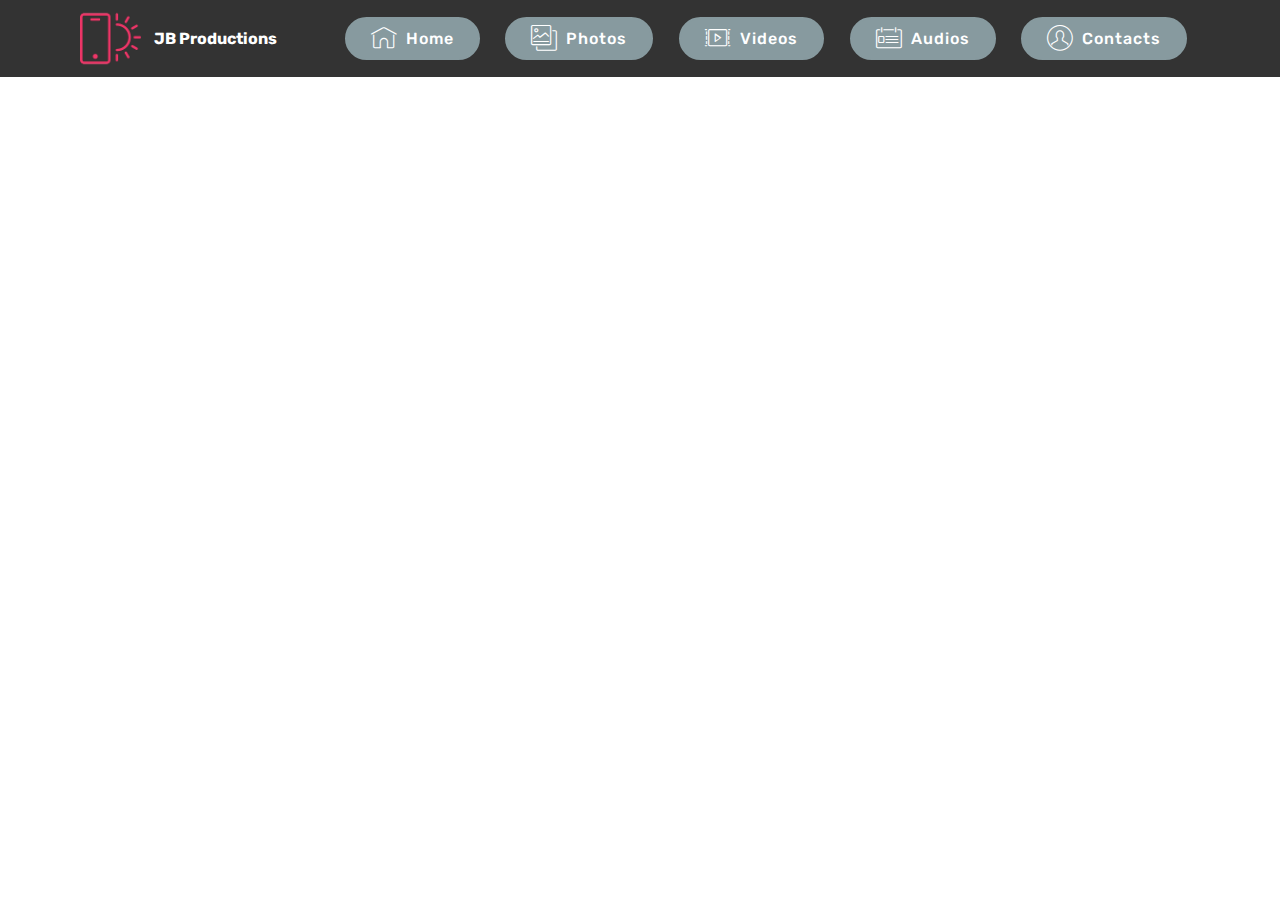
==== page1.html @ 9c133c56 "create github pages" ====
<!DOCTYPE html>
<html >
<head>
  <!-- Site made with Mobirise Website Builder v4.8.2, https://mobirise.com -->
  <meta charset="UTF-8">
  <meta http-equiv="X-UA-Compatible" content="IE=edge">
  <meta name="generator" content="Mobirise v4.8.2, mobirise.com">
  <meta name="viewport" content="width=device-width, initial-scale=1, minimum-scale=1">
  <link rel="shortcut icon" href="assets/images/logo-2-128x128.png" type="image/x-icon">
  <meta name="description" content="Website Creator Description">
  <title>Photos</title>
  <link rel="stylesheet" href="assets/web/assets/mobirise-icons/mobirise-icons.css">
  <link rel="stylesheet" href="assets/tether/tether.min.css">
  <link rel="stylesheet" href="assets/bootstrap/css/bootstrap.min.css">
  <link rel="stylesheet" href="assets/bootstrap/css/bootstrap-grid.min.css">
  <link rel="stylesheet" href="assets/bootstrap/css/bootstrap-reboot.min.css">
  <link rel="stylesheet" href="assets/dropdown/css/style.css">
  <link rel="stylesheet" href="assets/theme/css/style.css">
  <link rel="stylesheet" href="assets/mobirise/css/mbr-additional.css" type="text/css">
  
  
  
</head>
<body>
  <section class="menu cid-qTkzRZLJNu" once="menu" id="menu1-3">

    

    <nav class="navbar navbar-expand beta-menu navbar-dropdown align-items-center navbar-fixed-top navbar-toggleable-sm">
        <button class="navbar-toggler navbar-toggler-right" type="button" data-toggle="collapse" data-target="#navbarSupportedContent" aria-controls="navbarSupportedContent" aria-expanded="false" aria-label="Toggle navigation">
            <div class="hamburger">
                <span></span>
                <span></span>
                <span></span>
                <span></span>
            </div>
        </button>
        <div class="menu-logo">
            <div class="navbar-brand">
                <span class="navbar-logo">
                    <a href="https://mobirise.com">
                         <img src="assets/images/logo2.png" alt="Mobirise" style="height: 3.8rem;">
                    </a>
                </span>
                <span class="navbar-caption-wrap"><a class="navbar-caption text-white display-4" href="https://mobirise.com">
                        JB Productions</a></span>
            </div>
        </div>
        <div class="collapse navbar-collapse" id="navbarSupportedContent">
            
            <div class="navbar-buttons mbr-section-btn"><a class="btn btn-sm btn-warning display-4" href="https://mobirise.com"><span class="mbri-home mbr-iconfont mbr-iconfont-btn"></span>
                    Home</a> <a class="btn btn-sm btn-warning display-4" href="https://mobirise.com"><span class="mbri-photos mbr-iconfont mbr-iconfont-btn"></span>
                    Photos</a> <a class="btn btn-sm btn-warning display-4" href="https://mobirise.com"><span class="mbri-video-play mbr-iconfont mbr-iconfont-btn"></span>
                    Videos</a> <a class="btn btn-sm btn-warning display-4" href="https://mobirise.com"><span class="mbri-contact-form mbr-iconfont mbr-iconfont-btn"></span>
                    Audios</a>   <a class="btn btn-sm btn-warning display-4" href="https://mobirise.com"><span class="mbri-user mbr-iconfont mbr-iconfont-btn"></span>
                    Contacts</a></div>
        </div>
    </nav>
</section>


  <section class="engine"><a href="https://mobiri.se/q">responsive site templates</a></section><script src="assets/web/assets/jquery/jquery.min.js"></script>
  <script src="assets/popper/popper.min.js"></script>
  <script src="assets/tether/tether.min.js"></script>
  <script src="assets/bootstrap/js/bootstrap.min.js"></script>
  <script src="assets/smoothscroll/smooth-scroll.js"></script>
  <script src="assets/dropdown/js/script.min.js"></script>
  <script src="assets/touchswipe/jquery.touch-swipe.min.js"></script>
  <script src="assets/theme/js/script.js"></script>
  
  
</body>
</html>
---- assets/web/assets/mobirise-icons/mobirise-icons.css ----
@font-face {
  font-family: 'MobiriseIcons';
  src:  url('mobirise-icons.eot?spat4u');
  src:  url('mobirise-icons.eot?spat4u#iefix') format('embedded-opentype'),
    url('mobirise-icons.ttf?spat4u') format('truetype'),
    url('mobirise-icons.woff?spat4u') format('woff'),
    url('mobirise-icons.svg?spat4u#MobiriseIcons') format('svg');
  font-weight: normal;
  font-style: normal;
}

[class^="mbri-"], [class*=" mbri-"] {
  /* use !important to prevent issues with browser extensions that change fonts */
  font-family: MobiriseIcons !important;
  speak: none;
  font-style: normal;
  font-weight: normal;
  font-variant: normal;
  text-transform: none;
  line-height: 1;

  /* Better Font Rendering =========== */
  -webkit-font-smoothing: antialiased;
  -moz-osx-font-smoothing: grayscale;
}

.mbri-add-submenu:before {
  content: "\e900";
}
.mbri-alert:before {
  content: "\e901";
}
.mbri-align-center:before {
  content: "\e902";
}
.mbri-align-justify:before {
  content: "\e903";
}
.mbri-align-left:before {
  content: "\e904";
}
.mbri-align-right:before {
  content: "\e905";
}
.mbri-android:before {
  content: "\e906";
}
.mbri-apple:before {
  content: "\e907";
}
.mbri-arrow-down:before {
  content: "\e908";
}
.mbri-arrow-next:before {
  content: "\e909";
}
.mbri-arrow-prev:before {
  content: "\e90a";
}
.mbri-arrow-up:before {
  content: "\e90b";
}
.mbri-bold:before {
  content: "\e90c";
}
.mbri-bookmark:before {
  content: "\e90d";
}
.mbri-bootstrap:before {
  content: "\e90e";
}
.mbri-briefcase:before {
  content: "\e90f";
}
.mbri-browse:before {
  content: "\e910";
}
.mbri-bulleted-list:before {
  content: "\e911";
}
.mbri-calendar:before {
  content: "\e912";
}
.mbri-camera:before {
  content: "\e913";
}
.mbri-cart-add:before {
  content: "\e914";
}
.mbri-cart-full:before {
  content: "\e915";
}
.mbri-cash:before {
  content: "\e916";
}
.mbri-change-style:before {
  content: "\e917";
}
.mbri-chat:before {
  content: "\e918";
}
.mbri-clock:before {
  content: "\e919";
}
.mbri-close:before {
  content: "\e91a";
}
.mbri-cloud:before {
  content: "\e91b";
}
.mbri-code:before {
  content: "\e91c";
}
.mbri-contact-form:before {
  content: "\e91d";
}
.mbri-credit-card:before {
  content: "\e91e";
}
.mbri-cursor-click:before {
  content: "\e91f";
}
.mbri-cust-feedback:before {
  content: "\e920";
}
.mbri-database:before {
  content: "\e921";
}
.mbri-delivery:before {
  content: "\e922";
}
.mbri-desktop:before {
  content: "\e923";
}
.mbri-devices:before {
  content: "\e924";
}
.mbri-down:before {
  content: "\e925";
}
.mbri-download:before {
  content: "\e989";
}
.mbri-drag-n-drop:before {
  content: "\e927";
}
.mbri-drag-n-drop2:before {
  content: "\e928";
}
.mbri-edit:before {
  content: "\e929";
}
.mbri-edit2:before {
  content: "\e92a";
}
.mbri-error:before {
  content: "\e92b";
}
.mbri-extension:before {
  content: "\e92c";
}
.mbri-features:before {
  content: "\e92d";
}
.mbri-file:before {
  content: "\e92e";
}
.mbri-flag:before {
  content: "\e92f";
}
.mbri-folder:before {
  content: "\e930";
}
.mbri-gift:before {
  content: "\e931";
}
.mbri-github:before {
  content: "\e932";
}
.mbri-globe:before {
  content: "\e933";
}
.mbri-globe-2:before {
  content: "\e934";
}
.mbri-growing-chart:before {
  content: "\e935";
}
.mbri-hearth:before {
  content: "\e936";
}
.mbri-help:before {
  content: "\e937";
}
.mbri-home:before {
  content: "\e938";
}
.mbri-hot-cup:before {
  content: "\e939";
}
.mbri-idea:before {
  content: "\e93a";
}
.mbri-image-gallery:before {
  content: "\e93b";
}
.mbri-image-slider:before {
  content: "\e93c";
}
.mbri-info:before {
  content: "\e93d";
}
.mbri-italic:before {
  content: "\e93e";
}
.mbri-key:before {
  content: "\e93f";
}
.mbri-laptop:before {
  content: "\e940";
}
.mbri-layers:before {
  content: "\e941";
}
.mbri-left-right:before {
  content: "\e942";
}
.mbri-left:before {
  content: "\e943";
}
.mbri-letter:before {
  content: "\e944";
}
.mbri-like:before {
  content: "\e945";
}
.mbri-link:before {
  content: "\e946";
}
.mbri-lock:before {
  content: "\e947";
}
.mbri-login:before {
  content: "\e948";
}
.mbri-logout:before {
  content: "\e949";
}
.mbri-magic-stick:before {
  content: "\e94a";
}
.mbri-map-pin:before {
  content: "\e94b";
}
.mbri-menu:before {
  content: "\e94c";
}
.mbri-mobile:before {
  content: "\e94d";
}
.mbri-mobile2:before {
  content: "\e94e";
}
.mbri-mobirise:before {
  content: "\e94f";
}
.mbri-more-horizontal:before {
  content: "\e950";
}
.mbri-more-vertical:before {
  content: "\e951";
}
.mbri-music:before {
  content: "\e952";
}
.mbri-new-file:before {
  content: "\e953";
}
.mbri-numbered-list:before {
  content: "\e954";
}
.mbri-opened-folder:before {
  content: "\e955";
}
.mbri-pages:before {
  content: "\e956";
}
.mbri-paper-plane:before {
  content: "\e957";
}
.mbri-paperclip:before {
  content: "\e958";
}
.mbri-photo:before {
  content: "\e959";
}
.mbri-photos:before {
  content: "\e95a";
}
.mbri-pin:before {
  content: "\e95b";
}
.mbri-play:before {
  content: "\e95c";
}
.mbri-plus:before {
  content: "\e95d";
}
.mbri-preview:before {
  content: "\e95e";
}
.mbri-print:before {
  content: "\e95f";
}
.mbri-protect:before {
  content: "\e960";
}
.mbri-question:before {
  content: "\e961";
}
.mbri-quote-left:before {
  content: "\e962";
}
.mbri-quote-right:before {
  content: "\e963";
}
.mbri-refresh:before {
  content: "\e964";
}
.mbri-responsive:before {
  content: "\e965";
}
.mbri-right:before {
  content: "\e966";
}
.mbri-rocket:before {
  content: "\e967";
}
.mbri-sad-face:before {
  content: "\e968";
}
.mbri-sale:before {
  content: "\e969";
}
.mbri-save:before {
  content: "\e96a";
}
.mbri-search:before {
  content: "\e96b";
}
.mbri-setting:before {
  content: "\e96c";
}
.mbri-setting2:before {
  content: "\e96d";
}
.mbri-setting3:before {
  content: "\e96e";
}
.mbri-share:before {
  content: "\e96f";
}
.mbri-shopping-bag:before {
  content: "\e970";
}
.mbri-shopping-basket:before {
  content: "\e971";
}
.mbri-shopping-cart:before {
  content: "\e972";
}
.mbri-sites:before {
  content: "\e973";
}
.mbri-smile-face:before {
  content: "\e974";
}
.mbri-speed:before {
  content: "\e975";
}
.mbri-star:before {
  content: "\e976";
}
.mbri-success:before {
  content: "\e977";
}
.mbri-sun:before {
  content: "\e978";
}
.mbri-sun2:before {
  content: "\e979";
}
.mbri-tablet:before {
  content: "\e97a";
}
.mbri-tablet-vertical:before {
  content: "\e97b";
}
.mbri-target:before {
  content: "\e97c";
}
.mbri-timer:before {
  content: "\e97d";
}
.mbri-to-ftp:before {
  content: "\e97e";
}
.mbri-to-local-drive:before {
  content: "\e97f";
}
.mbri-touch-swipe:before {
  content: "\e980";
}
.mbri-touch:before {
  content: "\e981";
}
.mbri-trash:before {
  content: "\e982";
}
.mbri-underline:before {
  content: "\e983";
}
.mbri-unlink:before {
  content: "\e984";
}
.mbri-unlock:before {
  content: "\e985";
}
.mbri-up-down:before {
  content: "\e986";
}
.mbri-up:before {
  content: "\e987";
}
.mbri-update:before {
  content: "\e988";
}
.mbri-upload:before {
 content: "\e926"; 
}
.mbri-user:before {
  content: "\e98a";
}
.mbri-user2:before {
  content: "\e98b";
}
.mbri-users:before {
  content: "\e98c";
}
.mbri-video:before {
  content: "\e98d";
}
.mbri-video-play:before {
  content: "\e98e";
}
.mbri-watch:before {
  content: "\e98f";
}
.mbri-website-theme:before {
  content: "\e990";
}
.mbri-wifi:before {
  content: "\e991";
}
.mbri-windows:before {
  content: "\e992";
}
.mbri-zoom-out:before {
  content: "\e993";
}
.mbri-redo:before {
  content: "\e994";
}
.mbri-undo:before {
  content: "\e995";
}
---- assets/dropdown/css/style.css ----
.navbar-dropdown {
  left: 0;
  padding: 0;
  position: absolute;
  right: 0;
  top: 0;
  transition: all 0.45s ease;
  z-index: 1030;
  background: #282828; }
  .navbar-dropdown .navbar-logo {
    margin-right: 0.8rem;
    transition: margin 0.3s ease-in-out;
    vertical-align: middle; }
    .navbar-dropdown .navbar-logo img {
      height: 3.125rem;
      transition: all 0.3s ease-in-out; }
    .navbar-dropdown .navbar-logo.mbr-iconfont {
      font-size: 3.125rem;
      line-height: 3.125rem; }
  .navbar-dropdown .navbar-caption {
    font-weight: 700;
    white-space: normal;
    vertical-align: -4px;
    line-height: 3.125rem !important; }
    .navbar-dropdown .navbar-caption, .navbar-dropdown .navbar-caption:hover {
      color: inherit;
      text-decoration: none; }
  .navbar-dropdown .mbr-iconfont + .navbar-caption {
    vertical-align: -1px; }
  .navbar-dropdown.navbar-fixed-top {
    position: fixed; }
  .navbar-dropdown .navbar-brand span {
    vertical-align: -4px; }
  .navbar-dropdown.bg-color.transparent {
    background: none; }
  .navbar-dropdown.navbar-short .navbar-brand {
    padding: 0.625rem 0; }
    .navbar-dropdown.navbar-short .navbar-brand span {
      vertical-align: -1px; }
  .navbar-dropdown.navbar-short .navbar-caption {
    line-height: 2.375rem !important;
    vertical-align: -2px; }
  .navbar-dropdown.navbar-short .navbar-logo {
    margin-right: 0.5rem; }
    .navbar-dropdown.navbar-short .navbar-logo img {
      height: 2.375rem; }
    .navbar-dropdown.navbar-short .navbar-logo.mbr-iconfont {
      font-size: 2.375rem;
      line-height: 2.375rem; }
  .navbar-dropdown.navbar-short .mbr-table-cell {
    height: 3.625rem; }
  .navbar-dropdown .navbar-close {
    left: 0.6875rem;
    position: fixed;
    top: 0.75rem;
    z-index: 1000; }
  .navbar-dropdown .hamburger-icon {
    content: "";
    display: inline-block;
    vertical-align: middle;
    width: 16px;
    -webkit-box-shadow: 0 -6px 0 1px #282828,0 0 0 1px #282828,0 6px 0 1px #282828;
    -moz-box-shadow: 0 -6px 0 1px #282828,0 0 0 1px #282828,0 6px 0 1px #282828;
    box-shadow: 0 -6px 0 1px #282828,0 0 0 1px #282828,0 6px 0 1px #282828; }

.dropdown-menu .dropdown-toggle[data-toggle="dropdown-submenu"]::after {
  border-bottom: 0.35em solid transparent;
  border-left: 0.35em solid;
  border-right: 0;
  border-top: 0.35em solid transparent;
  margin-left: 0.3rem; }

.dropdown-menu .dropdown-item:focus {
  outline: 0; }

.nav-dropdown {
  font-size: 0.75rem;
  font-weight: 500;
  height: auto !important; }
  .nav-dropdown .nav-btn {
    padding-left: 1rem; }
  .nav-dropdown .link {
    margin: .667em 1.667em;
    font-weight: 500;
    padding: 0;
    transition: color .2s ease-in-out; }
    .nav-dropdown .link.dropdown-toggle {
      margin-right: 2.583em; }
      .nav-dropdown .link.dropdown-toggle::after {
        margin-left: .25rem;
        border-top: 0.35em solid;
        border-right: 0.35em solid transparent;
        border-left: 0.35em solid transparent;
        border-bottom: 0; }
      .nav-dropdown .link.dropdown-toggle[aria-expanded="true"] {
        margin: 0;
        padding: 0.667em 3.263em  0.667em 1.667em; }
  .nav-dropdown .link::after,
  .nav-dropdown .dropdown-item::after {
    color: inherit; }
  .nav-dropdown .btn {
    font-size: 0.75rem;
    font-weight: 700;
    letter-spacing: 0;
    margin-bottom: 0;
    padding-left: 1.25rem;
    padding-right: 1.25rem; }
  .nav-dropdown .dropdown-menu {
    border-radius: 0;
    border: 0;
    left: 0;
    margin: 0;
    padding-bottom: 1.25rem;
    padding-top: 1.25rem;
    position: relative; }
  .nav-dropdown .dropdown-submenu {
    margin-left: 0.125rem;
    top: 0; }
  .nav-dropdown .dropdown-item {
    font-weight: 500;
    line-height: 2;
    padding: 0.3846em 4.615em 0.3846em 1.5385em;
    position: relative;
    transition: color .2s ease-in-out, background-color .2s ease-in-out; }
    .nav-dropdown .dropdown-item::after {
      margin-top: -0.3077em;
      position: absolute;
      right: 1.1538em;
      top: 50%; }
    .nav-dropdown .dropdown-item:focus, .nav-dropdown .dropdown-item:hover {
      background: none; }

@media (max-width: 767px) {
  .nav-dropdown.navbar-toggleable-sm {
    bottom: 0;
    display: none;
    left: 0;
    overflow-x: hidden;
    position: fixed;
    top: 0;
    transform: translateX(-100%);
    -ms-transform: translateX(-100%);
    -webkit-transform: translateX(-100%);
    width: 18.75rem;
    z-index: 999; } }
.nav-dropdown.navbar-toggleable-xl {
  bottom: 0;
  display: none;
  left: 0;
  overflow-x: hidden;
  position: fixed;
  top: 0;
  transform: translateX(-100%);
  -ms-transform: translateX(-100%);
  -webkit-transform: translateX(-100%);
  width: 18.75rem;
  z-index: 999; }

.nav-dropdown-sm {
  display: block !important;
  overflow-x: hidden;
  overflow: auto;
  padding-top: 3.875rem; }
  .nav-dropdown-sm::after {
    content: "";
    display: block;
    height: 3rem;
    width: 100%; }
  .nav-dropdown-sm.collapse.in ~ .navbar-close {
    display: block !important; }
  .nav-dropdown-sm.collapsing, .nav-dropdown-sm.collapse.in {
    transform: translateX(0);
    -ms-transform: translateX(0);
    -webkit-transform: translateX(0);
    transition: all 0.25s ease-out;
    -webkit-transition: all 0.25s ease-out;
    background: #282828; }
  .nav-dropdown-sm.collapsing[aria-expanded="false"] {
    transform: translateX(-100%);
    -ms-transform: translateX(-100%);
    -webkit-transform: translateX(-100%); }
  .nav-dropdown-sm .nav-item {
    display: block;
    margin-left: 0 !important;
    padding-left: 0; }
  .nav-dropdown-sm .link,
  .nav-dropdown-sm .dropdown-item {
    border-top: 1px dotted rgba(255, 255, 255, 0.1);
    font-size: 0.8125rem;
    line-height: 1.6;
    margin: 0 !important;
    padding: 0.875rem 2.4rem 0.875rem 1.5625rem !important;
    position: relative;
    white-space: normal; }
    .nav-dropdown-sm .link:focus, .nav-dropdown-sm .link:hover,
    .nav-dropdown-sm .dropdown-item:focus,
    .nav-dropdown-sm .dropdown-item:hover {
      background: rgba(0, 0, 0, 0.2) !important;
      color: #c0a375; }
  .nav-dropdown-sm .nav-btn {
    position: relative;
    padding: 1.5625rem 1.5625rem 0 1.5625rem; }
    .nav-dropdown-sm .nav-btn::before {
      border-top: 1px dotted rgba(255, 255, 255, 0.1);
      content: "";
      left: 0;
      position: absolute;
      top: 0;
      width: 100%; }
    .nav-dropdown-sm .nav-btn + .nav-btn {
      padding-top: 0.625rem; }
      .nav-dropdown-sm .nav-btn + .nav-btn::before {
        display: none; }
  .nav-dropdown-sm .btn {
    padding: 0.625rem 0; }
  .nav-dropdown-sm .dropdown-toggle[data-toggle="dropdown-submenu"]::after {
    margin-left: .25rem;
    border-top: 0.35em solid;
    border-right: 0.35em solid transparent;
    border-left: 0.35em solid transparent;
    border-bottom: 0; }
  .nav-dropdown-sm .dropdown-toggle[data-toggle="dropdown-submenu"][aria-expanded="true"]::after {
    border-top: 0;
    border-right: 0.35em solid transparent;
    border-left: 0.35em solid transparent;
    border-bottom: 0.35em solid; }
  .nav-dropdown-sm .dropdown-menu {
    margin: 0;
    padding: 0;
    position: relative;
    top: 0;
    left: 0;
    width: 100%;
    border: 0;
    float: none;
    border-radius: 0;
    background: none; }
  .nav-dropdown-sm .dropdown-submenu {
    left: 100%;
    margin-left: 0.125rem;
    margin-top: -1.25rem;
    top: 0; }

.navbar-toggleable-sm .nav-dropdown .dropdown-menu {
  position: absolute; }

.navbar-toggleable-sm .nav-dropdown .dropdown-submenu {
  left: 100%;
  margin-left: 0.125rem;
  margin-top: -1.25rem;
  top: 0; }

.navbar-toggleable-sm.opened .nav-dropdown .dropdown-menu {
  position: relative; }

.navbar-toggleable-sm.opened .nav-dropdown .dropdown-submenu {
  left: 0;
  margin-left: 00rem;
  margin-top: 0rem;
  top: 0; }

.is-builder .nav-dropdown.collapsing {
  transition: none !important; }

/*# sourceMappingURL=style.css.map */
---- assets/theme/css/style.css ----
/*!
 * Mobirise v4 theme (https://mobirise.com/)
 * Copyright 2017 Mobirise
 */
section {
  background-color: #eeeeee; }

section,
.container,
.container-fluid {
  position: relative;
  word-wrap: break-word; }

a.mbr-iconfont:hover {
  text-decoration: none; }

.article .lead p, .article .lead ul, .article .lead ol, .article .lead pre, .article .lead blockquote {
  margin-bottom: 0; }

a {
  font-style: normal;
  font-weight: 400;
  cursor: pointer; }
  a, a:hover {
    text-decoration: none; }

figure {
  margin-bottom: 0; }

body {
  color: #232323; }

h1, h2, h3, h4, h5, h6,
.h1, .h2, .h3, .h4, .h5, .h6,
.display-1, .display-2, .display-3, .display-4 {
  line-height: 1;
  word-break: break-word;
  word-wrap: break-word; }

b, strong {
  font-weight: bold; }

blockquote {
  padding: 10px 0 10px 20px;
  position: relative;
  border-left: 2px solid;
  border-color: #ff3366; }

input:-webkit-autofill, input:-webkit-autofill:hover, input:-webkit-autofill:focus, input:-webkit-autofill:active {
  transition-delay: 9999s;
  transition-property: background-color, color; }

textarea[type="hidden"] {
  display: none; }

body {
  position: relative; }

section {
  background-position: 50% 50%;
  background-repeat: no-repeat;
  background-size: cover; }
  section .mbr-background-video,
  section .mbr-background-video-preview {
    position: absolute;
    bottom: 0;
    left: 0;
    right: 0;
    top: 0; }

.hidden {
  visibility: hidden; }

.mbr-z-index20 {
  z-index: 20; }

/*! Base colors */
.mbr-white {
  color: #ffffff; }

.mbr-black {
  color: #000000; }

.mbr-bg-white {
  background-color: #ffffff; }

.mbr-bg-black {
  background-color: #000000; }

/*! Text-aligns */
.align-left {
  text-align: left; }

.align-center {
  text-align: center; }

.align-right {
  text-align: right; }

@media (max-width: 767px) {
  .align-left, .align-center, .align-right, .mbr-section-btn, .mbr-section-title {
    text-align: center; } }
/*! Font-weight  */
.mbr-light {
  font-weight: 300; }

.mbr-regular {
  font-weight: 400; }

.mbr-semibold {
  font-weight: 500; }

.mbr-bold {
  font-weight: 700; }

/*! Media  */
.media-size-item {
  -webkit-flex: 1 1 auto;
  -moz-flex: 1 1 auto;
  -ms-flex: 1 1 auto;
  -o-flex: 1 1 auto;
  flex: 1 1 auto; }

.media-content {
  -webkit-flex-basis: 100%;
  flex-basis: 100%; }

.media-container-row {
  display: -ms-flexbox;
  display: -webkit-flex;
  display: flex;
  -webkit-flex-direction: row;
  -ms-flex-direction: row;
  flex-direction: row;
  -webkit-flex-wrap: wrap;
  -ms-flex-wrap: wrap;
  flex-wrap: wrap;
  -webkit-justify-content: center;
  -ms-flex-pack: center;
  justify-content: center;
  -webkit-align-content: center;
  -ms-flex-line-pack: center;
  align-content: center;
  -webkit-align-items: start;
  -ms-flex-align: start;
  align-items: start; }
  .media-container-row .media-size-item {
    width: 400px; }

.media-container-column {
  display: -ms-flexbox;
  display: -webkit-flex;
  display: flex;
  -webkit-flex-direction: column;
  -ms-flex-direction: column;
  flex-direction: column;
  -webkit-flex-wrap: wrap;
  -ms-flex-wrap: wrap;
  flex-wrap: wrap;
  -webkit-justify-content: center;
  -ms-flex-pack: center;
  justify-content: center;
  -webkit-align-content: center;
  -ms-flex-line-pack: center;
  align-content: center;
  -webkit-align-items: stretch;
  -ms-flex-align: stretch;
  align-items: stretch; }
  .media-container-column > * {
    width: 100%; }

@media (min-width: 992px) {
  .media-container-row {
    -webkit-flex-wrap: nowrap;
    -ms-flex-wrap: nowrap;
    flex-wrap: nowrap; } }
figure {
  overflow: hidden; }

figure[mbr-media-size] {
  transition: width 0.1s; }

.mbr-figure img, .mbr-figure iframe {
  display: block;
  width: 100%; }

.card {
  background-color: transparent;
  border: none; }

.card-img {
  text-align: center;
  flex-shrink: 0; }

.media {
  max-width: 100%;
  margin: 0 auto; }

.mbr-figure {
  -ms-flex-item-align: center;
  -ms-grid-row-align: center;
  -webkit-align-self: center;
  align-self: center; }

.media-container > div {
  max-width: 100%; }

.mbr-figure img, .card-img img {
  width: 100%; }

@media (max-width: 991px) {
  .media-size-item {
    width: auto !important; }

  .media {
    width: auto; }

  .mbr-figure {
    width: 100% !important; } }
/*! Buttons */
.mbr-section-btn {
  margin-left: -.25rem;
  margin-right: -.25rem;
  font-size: 0; }

nav .mbr-section-btn {
  margin-left: 0rem;
  margin-right: 0rem; }

/*! Btn icon margin */
.btn .mbr-iconfont, .btn.btn-sm .mbr-iconfont {
  cursor: pointer;
  margin-right: 0.5rem; }

.btn.btn-md .mbr-iconfont, .btn.btn-md .mbr-iconfont {
  margin-right: 0.8rem; }

.mbr-regular {
  font-weight: 400; }

.mbr-semibold {
  font-weight: 500; }

.mbr-bold {
  font-weight: 700; }

[type="submit"] {
  -webkit-appearance: none; }

/*! Full-screen */
.mbr-fullscreen .mbr-overlay {
  min-height: 100vh; }

.mbr-fullscreen {
  display: flex;
  display: -webkit-flex;
  display: -moz-flex;
  display: -ms-flex;
  display: -o-flex;
  align-items: center;
  -webkit-align-items: center;
  min-height: 100vh;
  padding-top: 3rem;
  padding-bottom: 3rem; }

/*! Map */
.map {
  height: 25rem;
  position: relative; }
  .map iframe {
    width: 100%;
    height: 100%; }

/* Form */
.form-asterisk {
  font-family: initial;
  position: absolute;
  top: -2px;
  font-weight: normal; }

/*! Scroll to top arrow */
.mbr-arrow-up {
  bottom: 25px;
  right: 90px;
  position: fixed;
  text-align: right;
  z-index: 5000;
  color: #ffffff;
  font-size: 32px;
  transform: rotate(180deg);
  -webkit-transform: rotate(180deg); }

.mbr-arrow-up a {
  background: rgba(0, 0, 0, 0.2);
  border-radius: 3px;
  color: #fff;
  display: inline-block;
  height: 60px;
  width: 60px;
  outline-style: none !important;
  position: relative;
  text-decoration: none;
  transition: all .3s ease-in-out;
  cursor: pointer;
  text-align: center; }
  .mbr-arrow-up a:hover {
    background-color: rgba(0, 0, 0, 0.4); }
  .mbr-arrow-up a i {
    line-height: 60px; }

.mbr-arrow-up-icon {
  display: block;
  color: #fff; }

.mbr-arrow-up-icon::before {
  content: "\203a";
  display: inline-block;
  font-family: serif;
  font-size: 32px;
  line-height: 1;
  font-style: normal;
  position: relative;
  top: 6px;
  left: -4px;
  -webkit-transform: rotate(-90deg);
  transform: rotate(-90deg); }

/*! Arrow Down */
.mbr-arrow {
  position: absolute;
  bottom: 45px;
  left: 50%;
  width: 60px;
  height: 60px;
  cursor: pointer;
  background-color: rgba(80, 80, 80, 0.5);
  border-radius: 50%;
  -webkit-transform: translateX(-50%);
  transform: translateX(-50%); }
  .mbr-arrow > a {
    display: inline-block;
    text-decoration: none;
    outline-style: none;
    -webkit-animation: arrowdown 1.7s ease-in-out infinite;
    animation: arrowdown 1.7s ease-in-out infinite; }
    .mbr-arrow > a > i {
      position: absolute;
      top: -2px;
      left: 15px;
      font-size: 2rem; }

@keyframes arrowdown {
  0% {
    transform: translateY(0px);
    -webkit-transform: translateY(0px); }
  50% {
    transform: translateY(-5px);
    -webkit-transform: translateY(-5px); }
  100% {
    transform: translateY(0px);
    -webkit-transform: translateY(0px); } }
@-webkit-keyframes arrowdown {
  0% {
    transform: translateY(0px);
    -webkit-transform: translateY(0px); }
  50% {
    transform: translateY(-5px);
    -webkit-transform: translateY(-5px); }
  100% {
    transform: translateY(0px);
    -webkit-transform: translateY(0px); } }
@media (max-width: 500px) {
  .mbr-arrow-up {
    left: 50%;
    right: auto;
    transform: translateX(-50%) rotate(180deg);
    -webkit-transform: translateX(-50%) rotate(180deg); } }
/*Gradients animation*/
@keyframes gradient-animation {
  from {
    background-position: 0% 100%;
    animation-timing-function: ease-in-out; }
  to {
    background-position: 100% 0%;
    animation-timing-function: ease-in-out; } }
@-webkit-keyframes gradient-animation {
  from {
    background-position: 0% 100%;
    animation-timing-function: ease-in-out; }
  to {
    background-position: 100% 0%;
    animation-timing-function: ease-in-out; } }
.bg-gradient {
  background-size: 200% 200%;
  animation: gradient-animation 5s infinite alternate;
  -webkit-animation: gradient-animation 5s infinite alternate; }

.menu .navbar-brand {
  display: -webkit-flex; }
  .menu .navbar-brand span {
    display: flex;
    display: -webkit-flex; }
  .menu .navbar-brand .navbar-caption-wrap {
    display: -webkit-flex; }
  .menu .navbar-brand .navbar-logo img {
    display: -webkit-flex; }
@media (min-width: 768px) and (max-width: 991px) {
  .menu .navbar-toggleable-sm .navbar-nav {
    display: -webkit-box;
    display: -webkit-flex;
    display: -ms-flexbox; } }
@media (min-width: 992px) {
  .menu .navbar-nav.nav-dropdown {
    display: -webkit-flex; }
  .menu .navbar-toggleable-sm .navbar-collapse {
    display: -webkit-flex !important; } }

/*# sourceMappingURL=style.css.map */
.engine {
	position: absolute;
	text-indent: -2400px;
	text-align: center;
	padding: 0;
	top: 0;
	left: -2400px;
}
---- assets/mobirise/css/mbr-additional.css ----
@import url(https://fonts.googleapis.com/css?family=Rubik:300,300i,400,400i,500,500i,700,700i,900,900i);





body {
  font-style: normal;
  line-height: 1.5;
}
.mbr-section-title {
  font-style: normal;
  line-height: 1.2;
}
.mbr-section-subtitle {
  line-height: 1.3;
}
.mbr-text {
  font-style: normal;
  line-height: 1.6;
}
.display-1 {
  font-family: 'Rubik', sans-serif;
  font-size: 4.25rem;
}
.display-1 > .mbr-iconfont {
  font-size: 6.8rem;
}
.display-2 {
  font-family: 'Rubik', sans-serif;
  font-size: 3rem;
}
.display-2 > .mbr-iconfont {
  font-size: 4.8rem;
}
.display-4 {
  font-family: 'Rubik', sans-serif;
  font-size: 1rem;
}
.display-4 > .mbr-iconfont {
  font-size: 1.6rem;
}
.display-5 {
  font-family: 'Rubik', sans-serif;
  font-size: 1.5rem;
}
.display-5 > .mbr-iconfont {
  font-size: 2.4rem;
}
.display-7 {
  font-family: 'Rubik', sans-serif;
  font-size: 1rem;
}
.display-7 > .mbr-iconfont {
  font-size: 1.6rem;
}
/* ---- Fluid typography for mobile devices ---- */
/* 1.4 - font scale ratio ( bootstrap == 1.42857 ) */
/* 100vw - current viewport width */
/* (48 - 20)  48 == 48rem == 768px, 20 == 20rem == 320px(minimal supported viewport) */
/* 0.65 - min scale variable, may vary */
@media (max-width: 768px) {
  .display-1 {
    font-size: 3.4rem;
    font-size: calc( 2.1374999999999997rem + (4.25 - 2.1374999999999997) * ((100vw - 20rem) / (48 - 20)));
    line-height: calc( 1.4 * (2.1374999999999997rem + (4.25 - 2.1374999999999997) * ((100vw - 20rem) / (48 - 20))));
  }
  .display-2 {
    font-size: 2.4rem;
    font-size: calc( 1.7rem + (3 - 1.7) * ((100vw - 20rem) / (48 - 20)));
    line-height: calc( 1.4 * (1.7rem + (3 - 1.7) * ((100vw - 20rem) / (48 - 20))));
  }
  .display-4 {
    font-size: 0.8rem;
    font-size: calc( 1rem + (1 - 1) * ((100vw - 20rem) / (48 - 20)));
    line-height: calc( 1.4 * (1rem + (1 - 1) * ((100vw - 20rem) / (48 - 20))));
  }
  .display-5 {
    font-size: 1.2rem;
    font-size: calc( 1.175rem + (1.5 - 1.175) * ((100vw - 20rem) / (48 - 20)));
    line-height: calc( 1.4 * (1.175rem + (1.5 - 1.175) * ((100vw - 20rem) / (48 - 20))));
  }
}
/* Buttons */
.btn {
  font-weight: 500;
  border-width: 2px;
  font-style: normal;
  letter-spacing: 1px;
  margin: .4rem .8rem;
  white-space: normal;
  -webkit-transition: all 0.3s ease-in-out;
  -moz-transition: all 0.3s ease-in-out;
  transition: all 0.3s ease-in-out;
  padding: 1rem 3rem;
  border-radius: 3px;
  display: inline-flex;
  align-items: center;
  justify-content: center;
  word-break: break-word;
}
.btn-sm {
  font-weight: 500;
  letter-spacing: 1px;
  -webkit-transition: all 0.3s ease-in-out;
  -moz-transition: all 0.3s ease-in-out;
  transition: all 0.3s ease-in-out;
  padding: 0.6rem 1.5rem;
  border-radius: 3px;
}
.btn-md {
  font-weight: 500;
  letter-spacing: 1px;
  margin: .4rem .8rem !important;
  -webkit-transition: all 0.3s ease-in-out;
  -moz-transition: all 0.3s ease-in-out;
  transition: all 0.3s ease-in-out;
  padding: 1rem 3rem;
  border-radius: 3px;
}
.btn-lg {
  font-weight: 500;
  letter-spacing: 1px;
  margin: .4rem .8rem !important;
  -webkit-transition: all 0.3s ease-in-out;
  -moz-transition: all 0.3s ease-in-out;
  transition: all 0.3s ease-in-out;
  padding: 1.2rem 3.2rem;
  border-radius: 3px;
}
.bg-primary {
  background-color: #149dcc !important;
}
.bg-success {
  background-color: #f7ed4a !important;
}
.bg-info {
  background-color: #82786e !important;
}
.bg-warning {
  background-color: #879a9f !important;
}
.bg-danger {
  background-color: #b1a374 !important;
}
.btn-primary,
.btn-primary:active {
  background-color: #149dcc !important;
  border-color: #149dcc !important;
  color: #ffffff !important;
}
.btn-primary:hover,
.btn-primary:focus,
.btn-primary.focus,
.btn-primary.active {
  color: #ffffff !important;
  background-color: #0d6786 !important;
  border-color: #0d6786 !important;
}
.btn-primary.disabled,
.btn-primary:disabled {
  color: #ffffff !important;
  background-color: #0d6786 !important;
  border-color: #0d6786 !important;
}
.btn-secondary,
.btn-secondary:active {
  background-color: #ff3366 !important;
  border-color: #ff3366 !important;
  color: #ffffff !important;
}
.btn-secondary:hover,
.btn-secondary:focus,
.btn-secondary.focus,
.btn-secondary.active {
  color: #ffffff !important;
  background-color: #e50039 !important;
  border-color: #e50039 !important;
}
.btn-secondary.disabled,
.btn-secondary:disabled {
  color: #ffffff !important;
  background-color: #e50039 !important;
  border-color: #e50039 !important;
}
.btn-info,
.btn-info:active {
  background-color: #82786e !important;
  border-color: #82786e !important;
  color: #ffffff !important;
}
.btn-info:hover,
.btn-info:focus,
.btn-info.focus,
.btn-info.active {
  color: #ffffff !important;
  background-color: #59524b !important;
  border-color: #59524b !important;
}
.btn-info.disabled,
.btn-info:disabled {
  color: #ffffff !important;
  background-color: #59524b !important;
  border-color: #59524b !important;
}
.btn-success,
.btn-success:active {
  background-color: #f7ed4a !important;
  border-color: #f7ed4a !important;
  color: #3f3c03 !important;
}
.btn-success:hover,
.btn-success:focus,
.btn-success.focus,
.btn-success.active {
  color: #3f3c03 !important;
  background-color: #eadd0a !important;
  border-color: #eadd0a !important;
}
.btn-success.disabled,
.btn-success:disabled {
  color: #3f3c03 !important;
  background-color: #eadd0a !important;
  border-color: #eadd0a !important;
}
.btn-warning,
.btn-warning:active {
  background-color: #879a9f !important;
  border-color: #879a9f !important;
  color: #ffffff !important;
}
.btn-warning:hover,
.btn-warning:focus,
.btn-warning.focus,
.btn-warning.active {
  color: #ffffff !important;
  background-color: #617479 !important;
  border-color: #617479 !important;
}
.btn-warning.disabled,
.btn-warning:disabled {
  color: #ffffff !important;
  background-color: #617479 !important;
  border-color: #617479 !important;
}
.btn-danger,
.btn-danger:active {
  background-color: #b1a374 !important;
  border-color: #b1a374 !important;
  color: #ffffff !important;
}
.btn-danger:hover,
.btn-danger:focus,
.btn-danger.focus,
.btn-danger.active {
  color: #ffffff !important;
  background-color: #8b7d4e !important;
  border-color: #8b7d4e !important;
}
.btn-danger.disabled,
.btn-danger:disabled {
  color: #ffffff !important;
  background-color: #8b7d4e !important;
  border-color: #8b7d4e !important;
}
.btn-white {
  color: #333333 !important;
}
.btn-white,
.btn-white:active {
  background-color: #ffffff !important;
  border-color: #ffffff !important;
  color: #808080 !important;
}
.btn-white:hover,
.btn-white:focus,
.btn-white.focus,
.btn-white.active {
  color: #808080 !important;
  background-color: #d9d9d9 !important;
  border-color: #d9d9d9 !important;
}
.btn-white.disabled,
.btn-white:disabled {
  color: #808080 !important;
  background-color: #d9d9d9 !important;
  border-color: #d9d9d9 !important;
}
.btn-black,
.btn-black:active {
  background-color: #333333 !important;
  border-color: #333333 !important;
  color: #ffffff !important;
}
.btn-black:hover,
.btn-black:focus,
.btn-black.focus,
.btn-black.active {
  color: #ffffff !important;
  background-color: #0d0d0d !important;
  border-color: #0d0d0d !important;
}
.btn-black.disabled,
.btn-black:disabled {
  color: #ffffff !important;
  background-color: #0d0d0d !important;
  border-color: #0d0d0d !important;
}
.btn-primary-outline,
.btn-primary-outline:active {
  background: none;
  border-color: #0b566f;
  color: #0b566f;
}
.btn-primary-outline:hover,
.btn-primary-outline:focus,
.btn-primary-outline.focus,
.btn-primary-outline.active {
  color: #ffffff;
  background-color: #149dcc;
  border-color: #149dcc;
}
.btn-primary-outline.disabled,
.btn-primary-outline:disabled {
  color: #ffffff !important;
  background-color: #149dcc !important;
  border-color: #149dcc !important;
}
.btn-secondary-outline,
.btn-secondary-outline:active {
  background: none;
  border-color: #cc0033;
  color: #cc0033;
}
.btn-secondary-outline:hover,
.btn-secondary-outline:focus,
.btn-secondary-outline.focus,
.btn-secondary-outline.active {
  color: #ffffff;
  background-color: #ff3366;
  border-color: #ff3366;
}
.btn-secondary-outline.disabled,
.btn-secondary-outline:disabled {
  color: #ffffff !important;
  background-color: #ff3366 !important;
  border-color: #ff3366 !important;
}
.btn-info-outline,
.btn-info-outline:active {
  background: none;
  border-color: #4b453f;
  color: #4b453f;
}
.btn-info-outline:hover,
.btn-info-outline:focus,
.btn-info-outline.focus,
.btn-info-outline.active {
  color: #ffffff;
  background-color: #82786e;
  border-color: #82786e;
}
.btn-info-outline.disabled,
.btn-info-outline:disabled {
  color: #ffffff !important;
  background-color: #82786e !important;
  border-color: #82786e !important;
}
.btn-success-outline,
.btn-success-outline:active {
  background: none;
  border-color: #d2c609;
  color: #d2c609;
}
.btn-success-outline:hover,
.btn-success-outline:focus,
.btn-success-outline.focus,
.btn-success-outline.active {
  color: #3f3c03;
  background-color: #f7ed4a;
  border-color: #f7ed4a;
}
.btn-success-outline.disabled,
.btn-success-outline:disabled {
  color: #3f3c03 !important;
  background-color: #f7ed4a !important;
  border-color: #f7ed4a !important;
}
.btn-warning-outline,
.btn-warning-outline:active {
  background: none;
  border-color: #55666b;
  color: #55666b;
}
.btn-warning-outline:hover,
.btn-warning-outline:focus,
.btn-warning-outline.focus,
.btn-warning-outline.active {
  color: #ffffff;
  background-color: #879a9f;
  border-color: #879a9f;
}
.btn-warning-outline.disabled,
.btn-warning-outline:disabled {
  color: #ffffff !important;
  background-color: #879a9f !important;
  border-color: #879a9f !important;
}
.btn-danger-outline,
.btn-danger-outline:active {
  background: none;
  border-color: #7a6e45;
  color: #7a6e45;
}
.btn-danger-outline:hover,
.btn-danger-outline:focus,
.btn-danger-outline.focus,
.btn-danger-outline.active {
  color: #ffffff;
  background-color: #b1a374;
  border-color: #b1a374;
}
.btn-danger-outline.disabled,
.btn-danger-outline:disabled {
  color: #ffffff !important;
  background-color: #b1a374 !important;
  border-color: #b1a374 !important;
}
.btn-black-outline,
.btn-black-outline:active {
  background: none;
  border-color: #000000;
  color: #000000;
}
.btn-black-outline:hover,
.btn-black-outline:focus,
.btn-black-outline.focus,
.btn-black-outline.active {
  color: #ffffff;
  background-color: #333333;
  border-color: #333333;
}
.btn-black-outline.disabled,
.btn-black-outline:disabled {
  color: #ffffff !important;
  background-color: #333333 !important;
  border-color: #333333 !important;
}
.btn-white-outline,
.btn-white-outline:active,
.btn-white-outline.active {
  background: none;
  border-color: #ffffff;
  color: #ffffff;
}
.btn-white-outline:hover,
.btn-white-outline:focus,
.btn-white-outline.focus {
  color: #333333;
  background-color: #ffffff;
  border-color: #ffffff;
}
.text-primary {
  color: #149dcc !important;
}
.text-secondary {
  color: #ff3366 !important;
}
.text-success {
  color: #f7ed4a !important;
}
.text-info {
  color: #82786e !important;
}
.text-warning {
  color: #879a9f !important;
}
.text-danger {
  color: #b1a374 !important;
}
.text-white {
  color: #ffffff !important;
}
.text-black {
  color: #000000 !important;
}
a.text-primary:hover,
a.text-primary:focus {
  color: #0b566f !important;
}
a.text-secondary:hover,
a.text-secondary:focus {
  color: #cc0033 !important;
}
a.text-success:hover,
a.text-success:focus {
  color: #d2c609 !important;
}
a.text-info:hover,
a.text-info:focus {
  color: #4b453f !important;
}
a.text-warning:hover,
a.text-warning:focus {
  color: #55666b !important;
}
a.text-danger:hover,
a.text-danger:focus {
  color: #7a6e45 !important;
}
a.text-white:hover,
a.text-white:focus {
  color: #b3b3b3 !important;
}
a.text-black:hover,
a.text-black:focus {
  color: #4d4d4d !important;
}
.alert-success {
  background-color: #70c770;
}
.alert-info {
  background-color: #82786e;
}
.alert-warning {
  background-color: #879a9f;
}
.alert-danger {
  background-color: #b1a374;
}
.mbr-section-btn a.btn:not(.btn-form) {
  border-radius: 100px;
}
.mbr-section-btn a.btn:not(.btn-form):hover,
.mbr-section-btn a.btn:not(.btn-form):focus {
  box-shadow: none !important;
}
.mbr-section-btn a.btn:not(.btn-form):hover,
.mbr-section-btn a.btn:not(.btn-form):focus {
  box-shadow: 0 10px 40px 0 rgba(0, 0, 0, 0.2) !important;
  -webkit-box-shadow: 0 10px 40px 0 rgba(0, 0, 0, 0.2) !important;
}
.mbr-gallery-filter li a {
  border-radius: 100px !important;
}
.mbr-gallery-filter li.active .btn {
  background-color: #149dcc;
  border-color: #149dcc;
  color: #ffffff;
}
.mbr-gallery-filter li.active .btn:focus {
  box-shadow: none;
}
.nav-tabs .nav-link {
  border-radius: 100px !important;
}
.btn-form {
  border-radius: 0;
}
.btn-form:hover {
  cursor: pointer;
}
a,
a:hover {
  color: #149dcc;
}
.mbr-plan-header.bg-primary .mbr-plan-subtitle,
.mbr-plan-header.bg-primary .mbr-plan-price-desc {
  color: #b4e6f8;
}
.mbr-plan-header.bg-success .mbr-plan-subtitle,
.mbr-plan-header.bg-success .mbr-plan-price-desc {
  color: #ffffff;
}
.mbr-plan-header.bg-info .mbr-plan-subtitle,
.mbr-plan-header.bg-info .mbr-plan-price-desc {
  color: #beb8b2;
}
.mbr-plan-header.bg-warning .mbr-plan-subtitle,
.mbr-plan-header.bg-warning .mbr-plan-price-desc {
  color: #ced6d8;
}
.mbr-plan-header.bg-danger .mbr-plan-subtitle,
.mbr-plan-header.bg-danger .mbr-plan-price-desc {
  color: #dfd9c6;
}
/* Scroll to top button*/
.scrollToTop_wraper {
  display: none;
}
#scrollToTop a i:before {
  content: '';
  position: absolute;
  height: 40%;
  top: 25%;
  background: #fff;
  width: 2px;
  left: calc(50% - 1px);
}
#scrollToTop a i:after {
  content: '';
  position: absolute;
  display: block;
  border-top: 2px solid #fff;
  border-right: 2px solid #fff;
  width: 40%;
  height: 40%;
  left: 30%;
  bottom: 30%;
  transform: rotate(135deg);
}
/* Others*/
.note-check a[data-value=Rubik] {
  font-style: normal;
}
.mbr-arrow a {
  color: #ffffff;
}
@media (max-width: 767px) {
  .mbr-arrow {
    display: none;
  }
}
.form-control-label {
  position: relative;
  cursor: pointer;
  margin-bottom: .357em;
  padding: 0;
}
.alert {
  color: #ffffff;
  border-radius: 0;
  border: 0;
  font-size: .875rem;
  line-height: 1.5;
  margin-bottom: 1.875rem;
  padding: 1.25rem;
  position: relative;
}
.alert.alert-form::after {
  background-color: inherit;
  bottom: -7px;
  content: "";
  display: block;
  height: 14px;
  left: 50%;
  margin-left: -7px;
  position: absolute;
  transform: rotate(45deg);
  width: 14px;
}
.form-control {
  background-color: #f5f5f5;
  box-shadow: none;
  color: #565656;
  font-family: 'Rubik', sans-serif;
  font-size: 1rem;
  line-height: 1.43;
  min-height: 3.5em;
  padding: 1.07em .5em;
}
.form-control > .mbr-iconfont {
  font-size: 1.6rem;
}
.form-control,
.form-control:focus {
  border: 1px solid #e8e8e8;
}
.form-active .form-control:invalid {
  border-color: red;
}
.mbr-overlay {
  background-color: #000;
  bottom: 0;
  left: 0;
  opacity: .5;
  position: absolute;
  right: 0;
  top: 0;
  z-index: 0;
}
blockquote {
  font-style: italic;
  padding: 10px 0 10px 20px;
  font-size: 1.09rem;
  position: relative;
  border-color: #149dcc;
  border-width: 3px;
}
ul,
ol,
pre,
blockquote {
  margin-bottom: 2.3125rem;
}
pre {
  background: #f4f4f4;
  padding: 10px 24px;
  white-space: pre-wrap;
}
.inactive {
  -webkit-user-select: none;
  -moz-user-select: none;
  -ms-user-select: none;
  user-select: none;
  pointer-events: none;
  -webkit-user-drag: none;
  user-drag: none;
}
.mbr-section__comments .row {
  justify-content: center;
}
/* Forms */
.mbr-form .btn {
  margin: .4rem 0;
}
.mbr-form .input-group-btn a.btn {
  border-radius: 100px !important;
}
.mbr-form .input-group-btn a.btn:hover {
  box-shadow: 0 10px 40px 0 rgba(0, 0, 0, 0.2);
}
.mbr-form .input-group-btn button[type="submit"] {
  border-radius: 100px !important;
  padding: 1rem 3rem;
}
.mbr-form .input-group-btn button[type="submit"]:hover {
  box-shadow: 0 10px 40px 0 rgba(0, 0, 0, 0.2);
}
.form2 .form-control {
  border-top-left-radius: 100px;
  border-bottom-left-radius: 100px;
}
.form2 .input-group-btn a.btn {
  border-top-left-radius: 0 !important;
  border-bottom-left-radius: 0 !important;
}
.form2 .input-group-btn button[type="submit"] {
  border-top-left-radius: 0 !important;
  border-bottom-left-radius: 0 !important;
}
.form3 input[type="email"] {
  border-radius: 100px !important;
}
@media (max-width: 349px) {
  .form2 input[type="email"] {
    border-radius: 100px !important;
  }
  .form2 .input-group-btn a.btn {
    border-radius: 100px !important;
  }
  .form2 .input-group-btn button[type="submit"] {
    border-radius: 100px !important;
  }
}
@media (max-width: 767px) {
  .btn {
    font-size: .75rem !important;
  }
  .btn .mbr-iconfont {
    font-size: 1rem !important;
  }
}
/* Social block */
.btn-social {
  font-size: 20px;
  border-radius: 50%;
  padding: 0;
  width: 44px;
  height: 44px;
  line-height: 44px;
  text-align: center;
  position: relative;
  border: 2px solid #c0a375;
  border-color: #149dcc;
  color: #232323;
  cursor: pointer;
}
.btn-social i {
  top: 0;
  line-height: 44px;
  width: 44px;
}
.btn-social:hover {
  color: #fff;
  background: #149dcc;
}
.btn-social + .btn {
  margin-left: .1rem;
}
/* Footer */
.mbr-footer-content li::before,
.mbr-footer .mbr-contacts li::before {
  background: #149dcc;
}
.mbr-footer-content li a:hover,
.mbr-footer .mbr-contacts li a:hover {
  color: #149dcc;
}
.footer3 input[type="email"],
.footer4 input[type="email"] {
  border-radius: 100px !important;
}
.footer3 .input-group-btn a.btn,
.footer4 .input-group-btn a.btn {
  border-radius: 100px !important;
}
.footer3 .input-group-btn button[type="submit"],
.footer4 .input-group-btn button[type="submit"] {
  border-radius: 100px !important;
}
/* Headers*/
.header13 .form-inline input[type="email"],
.header14 .form-inline input[type="email"] {
  border-radius: 100px;
}
.header13 .form-inline input[type="text"],
.header14 .form-inline input[type="text"] {
  border-radius: 100px;
}
.header13 .form-inline input[type="tel"],
.header14 .form-inline input[type="tel"] {
  border-radius: 100px;
}
.header13 .form-inline a.btn,
.header14 .form-inline a.btn {
  border-radius: 100px;
}
.header13 .form-inline button,
.header14 .form-inline button {
  border-radius: 100px !important;
}
.offset-1 {
  margin-left: 8.33333%;
}
.offset-2 {
  margin-left: 16.66667%;
}
.offset-3 {
  margin-left: 25%;
}
.offset-4 {
  margin-left: 33.33333%;
}
.offset-5 {
  margin-left: 41.66667%;
}
.offset-6 {
  margin-left: 50%;
}
.offset-7 {
  margin-left: 58.33333%;
}
.offset-8 {
  margin-left: 66.66667%;
}
.offset-9 {
  margin-left: 75%;
}
.offset-10 {
  margin-left: 83.33333%;
}
.offset-11 {
  margin-left: 91.66667%;
}
@media (min-width: 576px) {
  .offset-sm-0 {
    margin-left: 0%;
  }
  .offset-sm-1 {
    margin-left: 8.33333%;
  }
  .offset-sm-2 {
    margin-left: 16.66667%;
  }
  .offset-sm-3 {
    margin-left: 25%;
  }
  .offset-sm-4 {
    margin-left: 33.33333%;
  }
  .offset-sm-5 {
    margin-left: 41.66667%;
  }
  .offset-sm-6 {
    margin-left: 50%;
  }
  .offset-sm-7 {
    margin-left: 58.33333%;
  }
  .offset-sm-8 {
    margin-left: 66.66667%;
  }
  .offset-sm-9 {
    margin-left: 75%;
  }
  .offset-sm-10 {
    margin-left: 83.33333%;
  }
  .offset-sm-11 {
    margin-left: 91.66667%;
  }
}
@media (min-width: 768px) {
  .offset-md-0 {
    margin-left: 0%;
  }
  .offset-md-1 {
    margin-left: 8.33333%;
  }
  .offset-md-2 {
    margin-left: 16.66667%;
  }
  .offset-md-3 {
    margin-left: 25%;
  }
  .offset-md-4 {
    margin-left: 33.33333%;
  }
  .offset-md-5 {
    margin-left: 41.66667%;
  }
  .offset-md-6 {
    margin-left: 50%;
  }
  .offset-md-7 {
    margin-left: 58.33333%;
  }
  .offset-md-8 {
    margin-left: 66.66667%;
  }
  .offset-md-9 {
    margin-left: 75%;
  }
  .offset-md-10 {
    margin-left: 83.33333%;
  }
  .offset-md-11 {
    margin-left: 91.66667%;
  }
}
@media (min-width: 992px) {
  .offset-lg-0 {
    margin-left: 0%;
  }
  .offset-lg-1 {
    margin-left: 8.33333%;
  }
  .offset-lg-2 {
    margin-left: 16.66667%;
  }
  .offset-lg-3 {
    margin-left: 25%;
  }
  .offset-lg-4 {
    margin-left: 33.33333%;
  }
  .offset-lg-5 {
    margin-left: 41.66667%;
  }
  .offset-lg-6 {
    margin-left: 50%;
  }
  .offset-lg-7 {
    margin-left: 58.33333%;
  }
  .offset-lg-8 {
    margin-left: 66.66667%;
  }
  .offset-lg-9 {
    margin-left: 75%;
  }
  .offset-lg-10 {
    margin-left: 83.33333%;
  }
  .offset-lg-11 {
    margin-left: 91.66667%;
  }
}
@media (min-width: 1200px) {
  .offset-xl-0 {
    margin-left: 0%;
  }
  .offset-xl-1 {
    margin-left: 8.33333%;
  }
  .offset-xl-2 {
    margin-left: 16.66667%;
  }
  .offset-xl-3 {
    margin-left: 25%;
  }
  .offset-xl-4 {
    margin-left: 33.33333%;
  }
  .offset-xl-5 {
    margin-left: 41.66667%;
  }
  .offset-xl-6 {
    margin-left: 50%;
  }
  .offset-xl-7 {
    margin-left: 58.33333%;
  }
  .offset-xl-8 {
    margin-left: 66.66667%;
  }
  .offset-xl-9 {
    margin-left: 75%;
  }
  .offset-xl-10 {
    margin-left: 83.33333%;
  }
  .offset-xl-11 {
    margin-left: 91.66667%;
  }
}
.navbar-toggler {
  -webkit-align-self: flex-start;
  -ms-flex-item-align: start;
  align-self: flex-start;
  padding: 0.25rem 0.75rem;
  font-size: 1.25rem;
  line-height: 1;
  background: transparent;
  border: 1px solid transparent;
  -webkit-border-radius: 0.25rem;
  border-radius: 0.25rem;
}
.navbar-toggler:focus,
.navbar-toggler:hover {
  text-decoration: none;
}
.navbar-toggler-icon {
  display: inline-block;
  width: 1.5em;
  height: 1.5em;
  vertical-align: middle;
  content: "";
  background: no-repeat center center;
  -webkit-background-size: 100% 100%;
  -o-background-size: 100% 100%;
  background-size: 100% 100%;
}
.navbar-toggler-left {
  position: absolute;
  left: 1rem;
}
.navbar-toggler-right {
  position: absolute;
  right: 1rem;
}
@media (max-width: 575px) {
  .navbar-toggleable .navbar-nav .dropdown-menu {
    position: static;
    float: none;
  }
  .navbar-toggleable > .container {
    padding-right: 0;
    padding-left: 0;
  }
}
@media (min-width: 576px) {
  .navbar-toggleable {
    -webkit-box-orient: horizontal;
    -webkit-box-direction: normal;
    -webkit-flex-direction: row;
    -ms-flex-direction: row;
    flex-direction: row;
    -webkit-flex-wrap: nowrap;
    -ms-flex-wrap: nowrap;
    flex-wrap: nowrap;
    -webkit-box-align: center;
    -webkit-align-items: center;
    -ms-flex-align: center;
    align-items: center;
  }
  .navbar-toggleable .navbar-nav {
    -webkit-box-orient: horizontal;
    -webkit-box-direction: normal;
    -webkit-flex-direction: row;
    -ms-flex-direction: row;
    flex-direction: row;
  }
  .navbar-toggleable .navbar-nav .nav-link {
    padding-right: .5rem;
    padding-left: .5rem;
  }
  .navbar-toggleable > .container {
    display: -webkit-box;
    display: -webkit-flex;
    display: -ms-flexbox;
    display: flex;
    -webkit-flex-wrap: nowrap;
    -ms-flex-wrap: nowrap;
    flex-wrap: nowrap;
    -webkit-box-align: center;
    -webkit-align-items: center;
    -ms-flex-align: center;
    align-items: center;
  }
  .navbar-toggleable .navbar-collapse {
    display: -webkit-box !important;
    display: -webkit-flex !important;
    display: -ms-flexbox !important;
    display: flex !important;
    width: 100%;
  }
  .navbar-toggleable .navbar-toggler {
    display: none;
  }
}
@media (max-width: 767px) {
  .navbar-toggleable-sm .navbar-nav .dropdown-menu {
    position: static;
    float: none;
  }
  .navbar-toggleable-sm > .container {
    padding-right: 0;
    padding-left: 0;
  }
}
@media (min-width: 768px) {
  .navbar-toggleable-sm {
    -webkit-box-orient: horizontal;
    -webkit-box-direction: normal;
    -webkit-flex-direction: row;
    -ms-flex-direction: row;
    flex-direction: row;
    -webkit-flex-wrap: nowrap;
    -ms-flex-wrap: nowrap;
    flex-wrap: nowrap;
    -webkit-box-align: center;
    -webkit-align-items: center;
    -ms-flex-align: center;
    align-items: center;
  }
  .navbar-toggleable-sm .navbar-nav {
    -webkit-box-orient: horizontal;
    -webkit-box-direction: normal;
    -webkit-flex-direction: row;
    -ms-flex-direction: row;
    flex-direction: row;
  }
  .navbar-toggleable-sm .navbar-nav .nav-link {
    padding-right: .5rem;
    padding-left: .5rem;
  }
  .navbar-toggleable-sm > .container {
    display: -webkit-box;
    display: -webkit-flex;
    display: -ms-flexbox;
    display: flex;
    -webkit-flex-wrap: nowrap;
    -ms-flex-wrap: nowrap;
    flex-wrap: nowrap;
    -webkit-box-align: center;
    -webkit-align-items: center;
    -ms-flex-align: center;
    align-items: center;
  }
  .navbar-toggleable-sm .navbar-collapse {
    display: -webkit-box !important;
    display: -webkit-flex !important;
    display: -ms-flexbox !important;
    display: flex !important;
    width: 100%;
  }
  .navbar-toggleable-sm .navbar-toggler {
    display: none;
  }
}
@media (max-width: 991px) {
  .navbar-toggleable-md .navbar-nav .dropdown-menu {
    position: static;
    float: none;
  }
  .navbar-toggleable-md > .container {
    padding-right: 0;
    padding-left: 0;
  }
}
@media (min-width: 992px) {
  .navbar-toggleable-md {
    -webkit-box-orient: horizontal;
    -webkit-box-direction: normal;
    -webkit-flex-direction: row;
    -ms-flex-direction: row;
    flex-direction: row;
    -webkit-flex-wrap: nowrap;
    -ms-flex-wrap: nowrap;
    flex-wrap: nowrap;
    -webkit-box-align: center;
    -webkit-align-items: center;
    -ms-flex-align: center;
    align-items: center;
  }
  .navbar-toggleable-md .navbar-nav {
    -webkit-box-orient: horizontal;
    -webkit-box-direction: normal;
    -webkit-flex-direction: row;
    -ms-flex-direction: row;
    flex-direction: row;
  }
  .navbar-toggleable-md .navbar-nav .nav-link {
    padding-right: .5rem;
    padding-left: .5rem;
  }
  .navbar-toggleable-md > .container {
    display: -webkit-box;
    display: -webkit-flex;
    display: -ms-flexbox;
    display: flex;
    -webkit-flex-wrap: nowrap;
    -ms-flex-wrap: nowrap;
    flex-wrap: nowrap;
    -webkit-box-align: center;
    -webkit-align-items: center;
    -ms-flex-align: center;
    align-items: center;
  }
  .navbar-toggleable-md .navbar-collapse {
    display: -webkit-box !important;
    display: -webkit-flex !important;
    display: -ms-flexbox !important;
    display: flex !important;
    width: 100%;
  }
  .navbar-toggleable-md .navbar-toggler {
    display: none;
  }
}
@media (max-width: 1199px) {
  .navbar-toggleable-lg .navbar-nav .dropdown-menu {
    position: static;
    float: none;
  }
  .navbar-toggleable-lg > .container {
    padding-right: 0;
    padding-left: 0;
  }
}
@media (min-width: 1200px) {
  .navbar-toggleable-lg {
    -webkit-box-orient: horizontal;
    -webkit-box-direction: normal;
    -webkit-flex-direction: row;
    -ms-flex-direction: row;
    flex-direction: row;
    -webkit-flex-wrap: nowrap;
    -ms-flex-wrap: nowrap;
    flex-wrap: nowrap;
    -webkit-box-align: center;
    -webkit-align-items: center;
    -ms-flex-align: center;
    align-items: center;
  }
  .navbar-toggleable-lg .navbar-nav {
    -webkit-box-orient: horizontal;
    -webkit-box-direction: normal;
    -webkit-flex-direction: row;
    -ms-flex-direction: row;
    flex-direction: row;
  }
  .navbar-toggleable-lg .navbar-nav .nav-link {
    padding-right: .5rem;
    padding-left: .5rem;
  }
  .navbar-toggleable-lg > .container {
    display: -webkit-box;
    display: -webkit-flex;
    display: -ms-flexbox;
    display: flex;
    -webkit-flex-wrap: nowrap;
    -ms-flex-wrap: nowrap;
    flex-wrap: nowrap;
    -webkit-box-align: center;
    -webkit-align-items: center;
    -ms-flex-align: center;
    align-items: center;
  }
  .navbar-toggleable-lg .navbar-collapse {
    display: -webkit-box !important;
    display: -webkit-flex !important;
    display: -ms-flexbox !important;
    display: flex !important;
    width: 100%;
  }
  .navbar-toggleable-lg .navbar-toggler {
    display: none;
  }
}
.navbar-toggleable-xl {
  -webkit-box-orient: horizontal;
  -webkit-box-direction: normal;
  -webkit-flex-direction: row;
  -ms-flex-direction: row;
  flex-direction: row;
  -webkit-flex-wrap: nowrap;
  -ms-flex-wrap: nowrap;
  flex-wrap: nowrap;
  -webkit-box-align: center;
  -webkit-align-items: center;
  -ms-flex-align: center;
  align-items: center;
}
.navbar-toggleable-xl .navbar-nav .dropdown-menu {
  position: static;
  float: none;
}
.navbar-toggleable-xl > .container {
  padding-right: 0;
  padding-left: 0;
}
.navbar-toggleable-xl .navbar-nav {
  -webkit-box-orient: horizontal;
  -webkit-box-direction: normal;
  -webkit-flex-direction: row;
  -ms-flex-direction: row;
  flex-direction: row;
}
.navbar-toggleable-xl .navbar-nav .nav-link {
  padding-right: .5rem;
  padding-left: .5rem;
}
.navbar-toggleable-xl > .container {
  display: -webkit-box;
  display: -webkit-flex;
  display: -ms-flexbox;
  display: flex;
  -webkit-flex-wrap: nowrap;
  -ms-flex-wrap: nowrap;
  flex-wrap: nowrap;
  -webkit-box-align: center;
  -webkit-align-items: center;
  -ms-flex-align: center;
  align-items: center;
}
.navbar-toggleable-xl .navbar-collapse {
  display: -webkit-box !important;
  display: -webkit-flex !important;
  display: -ms-flexbox !important;
  display: flex !important;
  width: 100%;
}
.navbar-toggleable-xl .navbar-toggler {
  display: none;
}
.card-img {
  width: auto;
}
.menu .navbar.collapsed:not(.beta-menu) {
  flex-direction: column;
}
.carousel-item.active,
.carousel-item-next,
.carousel-item-prev {
  display: -webkit-box;
  display: -webkit-flex;
  display: -ms-flexbox;
  display: flex;
}
.note-air-layout .dropup .dropdown-menu,
.note-air-layout .navbar-fixed-bottom .dropdown .dropdown-menu {
  bottom: initial !important;
}
html,
body {
  height: auto;
  min-height: 100vh;
}
.dropup .dropdown-toggle::after {
  display: none;
}
.cid-qTkzRZLJNu .navbar {
  padding: .5rem 0;
  background: #333333;
  transition: none;
  min-height: 77px;
}
.cid-qTkzRZLJNu .navbar-dropdown.bg-color.transparent.opened {
  background: #333333;
}
.cid-qTkzRZLJNu a {
  font-style: normal;
}
.cid-qTkzRZLJNu .nav-item span {
  padding-right: 0.4em;
  line-height: 0.5em;
  vertical-align: text-bottom;
  position: relative;
  text-decoration: none;
}
.cid-qTkzRZLJNu .nav-item a {
  display: flex;
  align-items: center;
  justify-content: center;
  padding: 0.7rem 0 !important;
  margin: 0rem .65rem !important;
}
.cid-qTkzRZLJNu .nav-item:focus,
.cid-qTkzRZLJNu .nav-link:focus {
  outline: none;
}
.cid-qTkzRZLJNu .btn {
  padding: 0.4rem 1.5rem;
  display: inline-flex;
  align-items: center;
}
.cid-qTkzRZLJNu .btn .mbr-iconfont {
  font-size: 1.6rem;
}
.cid-qTkzRZLJNu .menu-logo {
  margin-right: auto;
}
.cid-qTkzRZLJNu .menu-logo .navbar-brand {
  display: flex;
  margin-left: 5rem;
  padding: 0;
  transition: padding .2s;
  min-height: 3.8rem;
  align-items: center;
}
.cid-qTkzRZLJNu .menu-logo .navbar-brand .navbar-caption-wrap {
  display: -webkit-flex;
  -webkit-align-items: center;
  align-items: center;
  word-break: break-word;
  min-width: 7rem;
  margin: .3rem 0;
}
.cid-qTkzRZLJNu .menu-logo .navbar-brand .navbar-caption-wrap .navbar-caption {
  line-height: 1.2rem !important;
  padding-right: 2rem;
}
.cid-qTkzRZLJNu .menu-logo .navbar-brand .navbar-logo {
  font-size: 4rem;
  transition: font-size 0.25s;
}
.cid-qTkzRZLJNu .menu-logo .navbar-brand .navbar-logo img {
  display: flex;
}
.cid-qTkzRZLJNu .menu-logo .navbar-brand .navbar-logo .mbr-iconfont {
  transition: font-size 0.25s;
}
.cid-qTkzRZLJNu .navbar-toggleable-sm .navbar-collapse {
  justify-content: flex-end;
  -webkit-justify-content: flex-end;
  padding-right: 5rem;
  width: auto;
}
.cid-qTkzRZLJNu .navbar-toggleable-sm .navbar-collapse .navbar-nav {
  flex-wrap: wrap;
  -webkit-flex-wrap: wrap;
  padding-left: 0;
}
.cid-qTkzRZLJNu .navbar-toggleable-sm .navbar-collapse .navbar-nav .nav-item {
  -webkit-align-self: center;
  align-self: center;
}
.cid-qTkzRZLJNu .navbar-toggleable-sm .navbar-collapse .navbar-buttons {
  padding-left: 0;
  padding-bottom: 0;
}
.cid-qTkzRZLJNu .dropdown .dropdown-menu {
  background: #333333;
  display: none;
  position: absolute;
  min-width: 5rem;
  padding-top: 1.4rem;
  padding-bottom: 1.4rem;
  text-align: left;
}
.cid-qTkzRZLJNu .dropdown .dropdown-menu .dropdown-item {
  width: auto;
  padding: 0.235em 1.5385em 0.235em 1.5385em !important;
}
.cid-qTkzRZLJNu .dropdown .dropdown-menu .dropdown-item::after {
  right: 0.5rem;
}
.cid-qTkzRZLJNu .dropdown .dropdown-menu .dropdown-submenu {
  margin: 0;
}
.cid-qTkzRZLJNu .dropdown.open > .dropdown-menu {
  display: block;
}
.cid-qTkzRZLJNu .navbar-toggleable-sm.opened:after {
  position: absolute;
  width: 100vw;
  height: 100vh;
  content: '';
  background-color: rgba(0, 0, 0, 0.1);
  left: 0;
  bottom: 0;
  transform: translateY(100%);
  -webkit-transform: translateY(100%);
  z-index: 1000;
}
.cid-qTkzRZLJNu .navbar.navbar-short {
  min-height: 60px;
  transition: all .2s;
}
.cid-qTkzRZLJNu .navbar.navbar-short .navbar-toggler-right {
  top: 20px;
}
.cid-qTkzRZLJNu .navbar.navbar-short .navbar-logo a {
  font-size: 2.5rem !important;
  line-height: 2.5rem;
  transition: font-size 0.25s;
}
.cid-qTkzRZLJNu .navbar.navbar-short .navbar-logo a .mbr-iconfont {
  font-size: 2.5rem !important;
}
.cid-qTkzRZLJNu .navbar.navbar-short .navbar-logo a img {
  height: 3rem !important;
}
.cid-qTkzRZLJNu .navbar.navbar-short .navbar-brand {
  min-height: 3rem;
}
.cid-qTkzRZLJNu button.navbar-toggler {
  width: 31px;
  height: 18px;
  cursor: pointer;
  transition: all .2s;
  top: 1.5rem;
  right: 1rem;
}
.cid-qTkzRZLJNu button.navbar-toggler:focus {
  outline: none;
}
.cid-qTkzRZLJNu button.navbar-toggler .hamburger span {
  position: absolute;
  right: 0;
  width: 30px;
  height: 2px;
  border-right: 5px;
  background-color: #ffffff;
}
.cid-qTkzRZLJNu button.navbar-toggler .hamburger span:nth-child(1) {
  top: 0;
  transition: all .2s;
}
.cid-qTkzRZLJNu button.navbar-toggler .hamburger span:nth-child(2) {
  top: 8px;
  transition: all .15s;
}
.cid-qTkzRZLJNu button.navbar-toggler .hamburger span:nth-child(3) {
  top: 8px;
  transition: all .15s;
}
.cid-qTkzRZLJNu button.navbar-toggler .hamburger span:nth-child(4) {
  top: 16px;
  transition: all .2s;
}
.cid-qTkzRZLJNu nav.opened .hamburger span:nth-child(1) {
  top: 8px;
  width: 0;
  opacity: 0;
  right: 50%;
  transition: all .2s;
}
.cid-qTkzRZLJNu nav.opened .hamburger span:nth-child(2) {
  -webkit-transform: rotate(45deg);
  transform: rotate(45deg);
  transition: all .25s;
}
.cid-qTkzRZLJNu nav.opened .hamburger span:nth-child(3) {
  -webkit-transform: rotate(-45deg);
  transform: rotate(-45deg);
  transition: all .25s;
}
.cid-qTkzRZLJNu nav.opened .hamburger span:nth-child(4) {
  top: 8px;
  width: 0;
  opacity: 0;
  right: 50%;
  transition: all .2s;
}
.cid-qTkzRZLJNu .collapsed.navbar-expand {
  flex-direction: column;
}
.cid-qTkzRZLJNu .collapsed .btn {
  display: flex;
}
.cid-qTkzRZLJNu .collapsed .navbar-collapse {
  display: none !important;
  padding-right: 0 !important;
}
.cid-qTkzRZLJNu .collapsed .navbar-collapse.collapsing,
.cid-qTkzRZLJNu .collapsed .navbar-collapse.show {
  display: block !important;
}
.cid-qTkzRZLJNu .collapsed .navbar-collapse.collapsing .navbar-nav,
.cid-qTkzRZLJNu .collapsed .navbar-collapse.show .navbar-nav {
  display: block;
  text-align: center;
}
.cid-qTkzRZLJNu .collapsed .navbar-collapse.collapsing .navbar-nav .nav-item,
.cid-qTkzRZLJNu .collapsed .navbar-collapse.show .navbar-nav .nav-item {
  clear: both;
}
.cid-qTkzRZLJNu .collapsed .navbar-collapse.collapsing .navbar-buttons,
.cid-qTkzRZLJNu .collapsed .navbar-collapse.show .navbar-buttons {
  text-align: center;
}
.cid-qTkzRZLJNu .collapsed .navbar-collapse.collapsing .navbar-buttons:last-child,
.cid-qTkzRZLJNu .collapsed .navbar-collapse.show .navbar-buttons:last-child {
  margin-bottom: 1rem;
}
.cid-qTkzRZLJNu .collapsed button.navbar-toggler {
  display: block;
}
.cid-qTkzRZLJNu .collapsed .navbar-brand {
  margin-left: 1rem !important;
}
.cid-qTkzRZLJNu .collapsed .navbar-toggleable-sm {
  flex-direction: column;
  -webkit-flex-direction: column;
}
.cid-qTkzRZLJNu .collapsed .dropdown .dropdown-menu {
  width: 100%;
  text-align: center;
  position: relative;
  opacity: 0;
  display: block;
  height: 0;
  visibility: hidden;
  padding: 0;
  transition-duration: .5s;
  transition-property: opacity,padding,height;
}
.cid-qTkzRZLJNu .collapsed .dropdown.open > .dropdown-menu {
  position: relative;
  opacity: 1;
  height: auto;
  padding: 1.4rem 0;
  visibility: visible;
}
.cid-qTkzRZLJNu .collapsed .dropdown .dropdown-submenu {
  left: 0;
  text-align: center;
  width: 100%;
}
.cid-qTkzRZLJNu .collapsed .dropdown .dropdown-toggle[data-toggle="dropdown-submenu"]::after {
  margin-top: 0;
  position: inherit;
  right: 0;
  top: 50%;
  display: inline-block;
  width: 0;
  height: 0;
  margin-left: .3em;
  vertical-align: middle;
  content: "";
  border-top: .30em solid;
  border-right: .30em solid transparent;
  border-left: .30em solid transparent;
}
@media (max-width: 991px) {
  .cid-qTkzRZLJNu .navbar-expand {
    flex-direction: column;
  }
  .cid-qTkzRZLJNu img {
    height: 3.8rem !important;
  }
  .cid-qTkzRZLJNu .btn {
    display: flex;
  }
  .cid-qTkzRZLJNu button.navbar-toggler {
    display: block;
  }
  .cid-qTkzRZLJNu .navbar-brand {
    margin-left: 1rem !important;
  }
  .cid-qTkzRZLJNu .navbar-toggleable-sm {
    flex-direction: column;
    -webkit-flex-direction: column;
  }
  .cid-qTkzRZLJNu .navbar-collapse {
    display: none !important;
    padding-right: 0 !important;
  }
  .cid-qTkzRZLJNu .navbar-collapse.collapsing,
  .cid-qTkzRZLJNu .navbar-collapse.show {
    display: block !important;
  }
  .cid-qTkzRZLJNu .navbar-collapse.collapsing .navbar-nav,
  .cid-qTkzRZLJNu .navbar-collapse.show .navbar-nav {
    display: block;
    text-align: center;
  }
  .cid-qTkzRZLJNu .navbar-collapse.collapsing .navbar-nav .nav-item,
  .cid-qTkzRZLJNu .navbar-collapse.show .navbar-nav .nav-item {
    clear: both;
  }
  .cid-qTkzRZLJNu .navbar-collapse.collapsing .navbar-buttons,
  .cid-qTkzRZLJNu .navbar-collapse.show .navbar-buttons {
    text-align: center;
  }
  .cid-qTkzRZLJNu .navbar-collapse.collapsing .navbar-buttons:last-child,
  .cid-qTkzRZLJNu .navbar-collapse.show .navbar-buttons:last-child {
    margin-bottom: 1rem;
  }
  .cid-qTkzRZLJNu .dropdown .dropdown-menu {
    width: 100%;
    text-align: center;
    position: relative;
    opacity: 0;
    display: block;
    height: 0;
    visibility: hidden;
    padding: 0;
    transition-duration: .5s;
    transition-property: opacity,padding,height;
  }
  .cid-qTkzRZLJNu .dropdown.open > .dropdown-menu {
    position: relative;
    opacity: 1;
    height: auto;
    padding: 1.4rem 0;
    visibility: visible;
  }
  .cid-qTkzRZLJNu .dropdown .dropdown-submenu {
    left: 0;
    text-align: center;
    width: 100%;
  }
  .cid-qTkzRZLJNu .dropdown .dropdown-toggle[data-toggle="dropdown-submenu"]::after {
    margin-top: 0;
    position: inherit;
    right: 0;
    top: 50%;
    display: inline-block;
    width: 0;
    height: 0;
    margin-left: .3em;
    vertical-align: middle;
    content: "";
    border-top: .30em solid;
    border-right: .30em solid transparent;
    border-left: .30em solid transparent;
  }
}
@media (min-width: 767px) {
  .cid-qTkzRZLJNu .menu-logo {
    flex-shrink: 0;
  }
}
.cid-qTkzRZLJNu .navbar-collapse {
  flex-basis: auto;
}
.cid-qTkzRZLJNu .nav-link:hover,
.cid-qTkzRZLJNu .dropdown-item:hover {
  color: #c1c1c1 !important;
}
.cid-rltkWiOMdN .modal-body .close {
  background: #1b1b1b;
}
.cid-rltkWiOMdN .modal-body .close span {
  font-style: normal;
}
.cid-rltkWiOMdN .carousel-inner > .active,
.cid-rltkWiOMdN .carousel-inner > .next,
.cid-rltkWiOMdN .carousel-inner > .prev {
  display: table;
}
.cid-rltkWiOMdN .carousel-control .icon-next,
.cid-rltkWiOMdN .carousel-control .icon-prev {
  margin-top: -18px;
  font-size: 40px;
  line-height: 27px;
}
.cid-rltkWiOMdN .carousel-control:hover {
  background: #1b1b1b;
  color: #fff;
  opacity: 1;
}
@media (max-width: 767px) {
  .cid-rltkWiOMdN .container .carousel-control {
    margin-bottom: 0;
  }
}
.cid-rltkWiOMdN .boxed-slider {
  position: relative;
  padding: 93px 0;
}
.cid-rltkWiOMdN .boxed-slider > div {
  position: relative;
}
.cid-rltkWiOMdN .container img {
  width: 100%;
}
.cid-rltkWiOMdN .container img + .row {
  position: absolute;
  top: 50%;
  left: 0;
  right: 0;
  -webkit-transform: translateY(-50%);
  -moz-transform: translateY(-50%);
  transform: translateY(-50%);
  z-index: 2;
}
.cid-rltkWiOMdN .mbr-section {
  padding: 0;
  background-attachment: scroll;
}
.cid-rltkWiOMdN .mbr-table-cell {
  padding: 0;
}
.cid-rltkWiOMdN .container .carousel-indicators {
  margin-bottom: 3px;
}
.cid-rltkWiOMdN .carousel-caption {
  top: 50%;
  right: 0;
  bottom: auto;
  left: 0;
  display: flex;
  align-items: center;
  -webkit-transform: translateY(-50%);
  transform: translateY(-50%);
}
.cid-rltkWiOMdN .mbr-overlay {
  z-index: 1;
}
.cid-rltkWiOMdN .container-slide.container {
  min-width: 100%;
  min-height: 100vh;
  padding: 0;
}
.cid-rltkWiOMdN .carousel-item {
  background-position: 50% 50%;
  background-repeat: no-repeat;
  background-size: cover;
  -o-transition: -o-transform 0.6s ease-in-out;
  -webkit-transition: -webkit-transform 0.6s ease-in-out;
  transition: transform 0.6s ease-in-out, -webkit-transform 0.6s ease-in-out, -o-transform 0.6s ease-in-out;
  -webkit-backface-visibility: hidden;
  backface-visibility: hidden;
  -webkit-perspective: 1000px;
  perspective: 1000px;
}
@media (max-width: 576px) {
  .cid-rltkWiOMdN .carousel-item .container {
    width: 100%;
  }
}
.cid-rltkWiOMdN .carousel-item-next.carousel-item-left,
.cid-rltkWiOMdN .carousel-item-prev.carousel-item-right {
  -webkit-transform: translate3d(0, 0, 0);
  transform: translate3d(0, 0, 0);
}
.cid-rltkWiOMdN .active.carousel-item-right,
.cid-rltkWiOMdN .carousel-item-next {
  -webkit-transform: translate3d(100%, 0, 0);
  transform: translate3d(100%, 0, 0);
}
.cid-rltkWiOMdN .active.carousel-item-left,
.cid-rltkWiOMdN .carousel-item-prev {
  -webkit-transform: translate3d(-100%, 0, 0);
  transform: translate3d(-100%, 0, 0);
}
.cid-rltkWiOMdN .mbr-slider .carousel-control {
  top: 50%;
  width: 70px;
  height: 70px;
  margin-top: -1.5rem;
  font-size: 35px;
  background-color: rgba(0, 0, 0, 0.5);
  border: 2px solid #fff;
  border-radius: 50%;
  transition: all .3s;
}
.cid-rltkWiOMdN .mbr-slider .carousel-control.carousel-control-prev {
  left: 0;
  margin-left: 2.5rem;
}
.cid-rltkWiOMdN .mbr-slider .carousel-control.carousel-control-next {
  right: 0;
  margin-right: 2.5rem;
}
.cid-rltkWiOMdN .mbr-slider .carousel-control .mbr-iconfont {
  font-size: 2rem;
}
@media (max-width: 767px) {
  .cid-rltkWiOMdN .mbr-slider .carousel-control {
    top: auto;
    bottom: 1rem;
  }
}
.cid-rltkWiOMdN .mbr-slider .carousel-indicators {
  position: absolute;
  bottom: 0;
  margin-bottom: 1.5rem !important;
}
.cid-rltkWiOMdN .mbr-slider .carousel-indicators li {
  max-width: 20px;
  width: 20px;
  height: 20px;
  max-height: 20px;
  margin: 3px;
  background-color: rgba(0, 0, 0, 0.5);
  border: 2px solid #fff;
  border-radius: 50%;
  opacity: .5;
  transition: all .3s;
}
.cid-rltkWiOMdN .mbr-slider .carousel-indicators li.active,
.cid-rltkWiOMdN .mbr-slider .carousel-indicators li:hover {
  opacity: .9;
}
.cid-rltkWiOMdN .mbr-slider .carousel-indicators li::after,
.cid-rltkWiOMdN .mbr-slider .carousel-indicators li::before {
  content: none;
}
.cid-rltkWiOMdN .mbr-slider .carousel-indicators.ie-fix {
  left: 50%;
  display: block;
  width: 60%;
  margin-left: -30%;
  text-align: center;
}
@media (max-width: 576px) {
  .cid-rltkWiOMdN .mbr-slider .carousel-indicators {
    display: none !important;
  }
}
.cid-rltkWiOMdN .mbr-slider > .container img {
  width: 100%;
}
.cid-rltkWiOMdN .mbr-slider > .container img + .row {
  position: absolute;
  top: 50%;
  right: 0;
  left: 0;
  z-index: 2;
  -moz-transform: translateY(-50%);
  -webkit-transform: translateY(-50%);
  transform: translateY(-50%);
}
.cid-rltkWiOMdN .mbr-slider > .container .carousel-indicators {
  margin-bottom: 3px;
}
@media (max-width: 576px) {
  .cid-rltkWiOMdN .mbr-slider > .container .carousel-control {
    margin-bottom: 0;
  }
}
.cid-rltkWiOMdN .mbr-slider .mbr-section {
  padding: 0;
  background-attachment: scroll;
}
.cid-rltkWiOMdN .mbr-slider .mbr-table-cell {
  padding: 0;
}
.cid-rltkWiOMdN .carousel-item .container.container-slide {
  position: initial;
  width: auto;
  min-height: 0;
}
.cid-rltkWiOMdN .full-screen .slider-fullscreen-image {
  min-height: 100vh;
  background-repeat: no-repeat;
  background-position: 50% 50%;
  background-size: cover;
}
.cid-rltkWiOMdN .full-screen .slider-fullscreen-image.active {
  display: -o-flex;
}
.cid-rltkWiOMdN .full-screen .container {
  width: auto;
  padding-right: 0;
  padding-left: 0;
}
.cid-rltkWiOMdN .full-screen .carousel-item .container.container-slide {
  width: 100%;
  min-height: 100vh;
  padding: 0;
}
.cid-rltkWiOMdN .full-screen .carousel-item .container.container-slide img {
  display: none;
}
.cid-rltkWiOMdN .mbr-background-video-preview {
  position: absolute;
  top: 0;
  right: 0;
  bottom: 0;
  left: 0;
}
.cid-rltkWiOMdN .mbr-overlay ~ .container-slide {
  z-index: auto;
}
.cid-qTkA127IK8 {
  background-image: url("../../../assets/images/jumbotron.jpg");
}
.cid-qTkAaeaxX5 {
  padding-top: 60px;
  padding-bottom: 60px;
  background-color: #2e2e2e;
}
@media (max-width: 767px) {
  .cid-qTkAaeaxX5 .content {
    text-align: center;
  }
  .cid-qTkAaeaxX5 .content > div:not(:last-child) {
    margin-bottom: 2rem;
  }
}
@media (max-width: 767px) {
  .cid-qTkAaeaxX5 .media-wrap {
    margin-bottom: 1rem;
  }
}
.cid-qTkAaeaxX5 .media-wrap .mbr-iconfont-logo {
  font-size: 7.5rem;
  color: #f36;
}
.cid-qTkAaeaxX5 .media-wrap img {
  height: 6rem;
}
@media (max-width: 767px) {
  .cid-qTkAaeaxX5 .footer-lower .copyright {
    margin-bottom: 1rem;
    text-align: center;
  }
}
.cid-qTkAaeaxX5 .footer-lower hr {
  margin: 1rem 0;
  border-color: #fff;
  opacity: .05;
}
.cid-qTkAaeaxX5 .footer-lower .social-list {
  padding-left: 0;
  margin-bottom: 0;
  list-style: none;
  display: flex;
  flex-wrap: wrap;
  justify-content: flex-end;
  -webkit-justify-content: flex-end;
}
.cid-qTkAaeaxX5 .footer-lower .social-list .mbr-iconfont-social {
  font-size: 1.3rem;
  color: #fff;
}
.cid-qTkAaeaxX5 .footer-lower .social-list .soc-item {
  margin: 0 .5rem;
}
.cid-qTkAaeaxX5 .footer-lower .social-list a {
  margin: 0;
  opacity: .5;
  -webkit-transition: .2s linear;
  transition: .2s linear;
}
.cid-qTkAaeaxX5 .footer-lower .social-list a:hover {
  opacity: 1;
}
@media (max-width: 767px) {
  .cid-qTkAaeaxX5 .footer-lower .social-list {
    justify-content: center;
    -webkit-justify-content: center;
  }
}
.cid-qTkzRZLJNu .navbar {
  padding: .5rem 0;
  background: #333333;
  transition: none;
  min-height: 77px;
}
.cid-qTkzRZLJNu .navbar-dropdown.bg-color.transparent.opened {
  background: #333333;
}
.cid-qTkzRZLJNu a {
  font-style: normal;
}
.cid-qTkzRZLJNu .nav-item span {
  padding-right: 0.4em;
  line-height: 0.5em;
  vertical-align: text-bottom;
  position: relative;
  text-decoration: none;
}
.cid-qTkzRZLJNu .nav-item a {
  display: flex;
  align-items: center;
  justify-content: center;
  padding: 0.7rem 0 !important;
  margin: 0rem .65rem !important;
}
.cid-qTkzRZLJNu .nav-item:focus,
.cid-qTkzRZLJNu .nav-link:focus {
  outline: none;
}
.cid-qTkzRZLJNu .btn {
  padding: 0.4rem 1.5rem;
  display: inline-flex;
  align-items: center;
}
.cid-qTkzRZLJNu .btn .mbr-iconfont {
  font-size: 1.6rem;
}
.cid-qTkzRZLJNu .menu-logo {
  margin-right: auto;
}
.cid-qTkzRZLJNu .menu-logo .navbar-brand {
  display: flex;
  margin-left: 5rem;
  padding: 0;
  transition: padding .2s;
  min-height: 3.8rem;
  align-items: center;
}
.cid-qTkzRZLJNu .menu-logo .navbar-brand .navbar-caption-wrap {
  display: -webkit-flex;
  -webkit-align-items: center;
  align-items: center;
  word-break: break-word;
  min-width: 7rem;
  margin: .3rem 0;
}
.cid-qTkzRZLJNu .menu-logo .navbar-brand .navbar-caption-wrap .navbar-caption {
  line-height: 1.2rem !important;
  padding-right: 2rem;
}
.cid-qTkzRZLJNu .menu-logo .navbar-brand .navbar-logo {
  font-size: 4rem;
  transition: font-size 0.25s;
}
.cid-qTkzRZLJNu .menu-logo .navbar-brand .navbar-logo img {
  display: flex;
}
.cid-qTkzRZLJNu .menu-logo .navbar-brand .navbar-logo .mbr-iconfont {
  transition: font-size 0.25s;
}
.cid-qTkzRZLJNu .navbar-toggleable-sm .navbar-collapse {
  justify-content: flex-end;
  -webkit-justify-content: flex-end;
  padding-right: 5rem;
  width: auto;
}
.cid-qTkzRZLJNu .navbar-toggleable-sm .navbar-collapse .navbar-nav {
  flex-wrap: wrap;
  -webkit-flex-wrap: wrap;
  padding-left: 0;
}
.cid-qTkzRZLJNu .navbar-toggleable-sm .navbar-collapse .navbar-nav .nav-item {
  -webkit-align-self: center;
  align-self: center;
}
.cid-qTkzRZLJNu .navbar-toggleable-sm .navbar-collapse .navbar-buttons {
  padding-left: 0;
  padding-bottom: 0;
}
.cid-qTkzRZLJNu .dropdown .dropdown-menu {
  background: #333333;
  display: none;
  position: absolute;
  min-width: 5rem;
  padding-top: 1.4rem;
  padding-bottom: 1.4rem;
  text-align: left;
}
.cid-qTkzRZLJNu .dropdown .dropdown-menu .dropdown-item {
  width: auto;
  padding: 0.235em 1.5385em 0.235em 1.5385em !important;
}
.cid-qTkzRZLJNu .dropdown .dropdown-menu .dropdown-item::after {
  right: 0.5rem;
}
.cid-qTkzRZLJNu .dropdown .dropdown-menu .dropdown-submenu {
  margin: 0;
}
.cid-qTkzRZLJNu .dropdown.open > .dropdown-menu {
  display: block;
}
.cid-qTkzRZLJNu .navbar-toggleable-sm.opened:after {
  position: absolute;
  width: 100vw;
  height: 100vh;
  content: '';
  background-color: rgba(0, 0, 0, 0.1);
  left: 0;
  bottom: 0;
  transform: translateY(100%);
  -webkit-transform: translateY(100%);
  z-index: 1000;
}
.cid-qTkzRZLJNu .navbar.navbar-short {
  min-height: 60px;
  transition: all .2s;
}
.cid-qTkzRZLJNu .navbar.navbar-short .navbar-toggler-right {
  top: 20px;
}
.cid-qTkzRZLJNu .navbar.navbar-short .navbar-logo a {
  font-size: 2.5rem !important;
  line-height: 2.5rem;
  transition: font-size 0.25s;
}
.cid-qTkzRZLJNu .navbar.navbar-short .navbar-logo a .mbr-iconfont {
  font-size: 2.5rem !important;
}
.cid-qTkzRZLJNu .navbar.navbar-short .navbar-logo a img {
  height: 3rem !important;
}
.cid-qTkzRZLJNu .navbar.navbar-short .navbar-brand {
  min-height: 3rem;
}
.cid-qTkzRZLJNu button.navbar-toggler {
  width: 31px;
  height: 18px;
  cursor: pointer;
  transition: all .2s;
  top: 1.5rem;
  right: 1rem;
}
.cid-qTkzRZLJNu button.navbar-toggler:focus {
  outline: none;
}
.cid-qTkzRZLJNu button.navbar-toggler .hamburger span {
  position: absolute;
  right: 0;
  width: 30px;
  height: 2px;
  border-right: 5px;
  background-color: #ffffff;
}
.cid-qTkzRZLJNu button.navbar-toggler .hamburger span:nth-child(1) {
  top: 0;
  transition: all .2s;
}
.cid-qTkzRZLJNu button.navbar-toggler .hamburger span:nth-child(2) {
  top: 8px;
  transition: all .15s;
}
.cid-qTkzRZLJNu button.navbar-toggler .hamburger span:nth-child(3) {
  top: 8px;
  transition: all .15s;
}
.cid-qTkzRZLJNu button.navbar-toggler .hamburger span:nth-child(4) {
  top: 16px;
  transition: all .2s;
}
.cid-qTkzRZLJNu nav.opened .hamburger span:nth-child(1) {
  top: 8px;
  width: 0;
  opacity: 0;
  right: 50%;
  transition: all .2s;
}
.cid-qTkzRZLJNu nav.opened .hamburger span:nth-child(2) {
  -webkit-transform: rotate(45deg);
  transform: rotate(45deg);
  transition: all .25s;
}
.cid-qTkzRZLJNu nav.opened .hamburger span:nth-child(3) {
  -webkit-transform: rotate(-45deg);
  transform: rotate(-45deg);
  transition: all .25s;
}
.cid-qTkzRZLJNu nav.opened .hamburger span:nth-child(4) {
  top: 8px;
  width: 0;
  opacity: 0;
  right: 50%;
  transition: all .2s;
}
.cid-qTkzRZLJNu .collapsed.navbar-expand {
  flex-direction: column;
}
.cid-qTkzRZLJNu .collapsed .btn {
  display: flex;
}
.cid-qTkzRZLJNu .collapsed .navbar-collapse {
  display: none !important;
  padding-right: 0 !important;
}
.cid-qTkzRZLJNu .collapsed .navbar-collapse.collapsing,
.cid-qTkzRZLJNu .collapsed .navbar-collapse.show {
  display: block !important;
}
.cid-qTkzRZLJNu .collapsed .navbar-collapse.collapsing .navbar-nav,
.cid-qTkzRZLJNu .collapsed .navbar-collapse.show .navbar-nav {
  display: block;
  text-align: center;
}
.cid-qTkzRZLJNu .collapsed .navbar-collapse.collapsing .navbar-nav .nav-item,
.cid-qTkzRZLJNu .collapsed .navbar-collapse.show .navbar-nav .nav-item {
  clear: both;
}
.cid-qTkzRZLJNu .collapsed .navbar-collapse.collapsing .navbar-buttons,
.cid-qTkzRZLJNu .collapsed .navbar-collapse.show .navbar-buttons {
  text-align: center;
}
.cid-qTkzRZLJNu .collapsed .navbar-collapse.collapsing .navbar-buttons:last-child,
.cid-qTkzRZLJNu .collapsed .navbar-collapse.show .navbar-buttons:last-child {
  margin-bottom: 1rem;
}
.cid-qTkzRZLJNu .collapsed button.navbar-toggler {
  display: block;
}
.cid-qTkzRZLJNu .collapsed .navbar-brand {
  margin-left: 1rem !important;
}
.cid-qTkzRZLJNu .collapsed .navbar-toggleable-sm {
  flex-direction: column;
  -webkit-flex-direction: column;
}
.cid-qTkzRZLJNu .collapsed .dropdown .dropdown-menu {
  width: 100%;
  text-align: center;
  position: relative;
  opacity: 0;
  display: block;
  height: 0;
  visibility: hidden;
  padding: 0;
  transition-duration: .5s;
  transition-property: opacity,padding,height;
}
.cid-qTkzRZLJNu .collapsed .dropdown.open > .dropdown-menu {
  position: relative;
  opacity: 1;
  height: auto;
  padding: 1.4rem 0;
  visibility: visible;
}
.cid-qTkzRZLJNu .collapsed .dropdown .dropdown-submenu {
  left: 0;
  text-align: center;
  width: 100%;
}
.cid-qTkzRZLJNu .collapsed .dropdown .dropdown-toggle[data-toggle="dropdown-submenu"]::after {
  margin-top: 0;
  position: inherit;
  right: 0;
  top: 50%;
  display: inline-block;
  width: 0;
  height: 0;
  margin-left: .3em;
  vertical-align: middle;
  content: "";
  border-top: .30em solid;
  border-right: .30em solid transparent;
  border-left: .30em solid transparent;
}
@media (max-width: 991px) {
  .cid-qTkzRZLJNu .navbar-expand {
    flex-direction: column;
  }
  .cid-qTkzRZLJNu img {
    height: 3.8rem !important;
  }
  .cid-qTkzRZLJNu .btn {
    display: flex;
  }
  .cid-qTkzRZLJNu button.navbar-toggler {
    display: block;
  }
  .cid-qTkzRZLJNu .navbar-brand {
    margin-left: 1rem !important;
  }
  .cid-qTkzRZLJNu .navbar-toggleable-sm {
    flex-direction: column;
    -webkit-flex-direction: column;
  }
  .cid-qTkzRZLJNu .navbar-collapse {
    display: none !important;
    padding-right: 0 !important;
  }
  .cid-qTkzRZLJNu .navbar-collapse.collapsing,
  .cid-qTkzRZLJNu .navbar-collapse.show {
    display: block !important;
  }
  .cid-qTkzRZLJNu .navbar-collapse.collapsing .navbar-nav,
  .cid-qTkzRZLJNu .navbar-collapse.show .navbar-nav {
    display: block;
    text-align: center;
  }
  .cid-qTkzRZLJNu .navbar-collapse.collapsing .navbar-nav .nav-item,
  .cid-qTkzRZLJNu .navbar-collapse.show .navbar-nav .nav-item {
    clear: both;
  }
  .cid-qTkzRZLJNu .navbar-collapse.collapsing .navbar-buttons,
  .cid-qTkzRZLJNu .navbar-collapse.show .navbar-buttons {
    text-align: center;
  }
  .cid-qTkzRZLJNu .navbar-collapse.collapsing .navbar-buttons:last-child,
  .cid-qTkzRZLJNu .navbar-collapse.show .navbar-buttons:last-child {
    margin-bottom: 1rem;
  }
  .cid-qTkzRZLJNu .dropdown .dropdown-menu {
    width: 100%;
    text-align: center;
    position: relative;
    opacity: 0;
    display: block;
    height: 0;
    visibility: hidden;
    padding: 0;
    transition-duration: .5s;
    transition-property: opacity,padding,height;
  }
  .cid-qTkzRZLJNu .dropdown.open > .dropdown-menu {
    position: relative;
    opacity: 1;
    height: auto;
    padding: 1.4rem 0;
    visibility: visible;
  }
  .cid-qTkzRZLJNu .dropdown .dropdown-submenu {
    left: 0;
    text-align: center;
    width: 100%;
  }
  .cid-qTkzRZLJNu .dropdown .dropdown-toggle[data-toggle="dropdown-submenu"]::after {
    margin-top: 0;
    position: inherit;
    right: 0;
    top: 50%;
    display: inline-block;
    width: 0;
    height: 0;
    margin-left: .3em;
    vertical-align: middle;
    content: "";
    border-top: .30em solid;
    border-right: .30em solid transparent;
    border-left: .30em solid transparent;
  }
}
@media (min-width: 767px) {
  .cid-qTkzRZLJNu .menu-logo {
    flex-shrink: 0;
  }
}
.cid-qTkzRZLJNu .navbar-collapse {
  flex-basis: auto;
}
.cid-qTkzRZLJNu .nav-link:hover,
.cid-qTkzRZLJNu .dropdown-item:hover {
  color: #c1c1c1 !important;
}
.cid-qTkzRZLJNu .navbar {
  padding: .5rem 0;
  background: #333333;
  transition: none;
  min-height: 77px;
}
.cid-qTkzRZLJNu .navbar-dropdown.bg-color.transparent.opened {
  background: #333333;
}
.cid-qTkzRZLJNu a {
  font-style: normal;
}
.cid-qTkzRZLJNu .nav-item span {
  padding-right: 0.4em;
  line-height: 0.5em;
  vertical-align: text-bottom;
  position: relative;
  text-decoration: none;
}
.cid-qTkzRZLJNu .nav-item a {
  display: flex;
  align-items: center;
  justify-content: center;
  padding: 0.7rem 0 !important;
  margin: 0rem .65rem !important;
}
.cid-qTkzRZLJNu .nav-item:focus,
.cid-qTkzRZLJNu .nav-link:focus {
  outline: none;
}
.cid-qTkzRZLJNu .btn {
  padding: 0.4rem 1.5rem;
  display: inline-flex;
  align-items: center;
}
.cid-qTkzRZLJNu .btn .mbr-iconfont {
  font-size: 1.6rem;
}
.cid-qTkzRZLJNu .menu-logo {
  margin-right: auto;
}
.cid-qTkzRZLJNu .menu-logo .navbar-brand {
  display: flex;
  margin-left: 5rem;
  padding: 0;
  transition: padding .2s;
  min-height: 3.8rem;
  align-items: center;
}
.cid-qTkzRZLJNu .menu-logo .navbar-brand .navbar-caption-wrap {
  display: -webkit-flex;
  -webkit-align-items: center;
  align-items: center;
  word-break: break-word;
  min-width: 7rem;
  margin: .3rem 0;
}
.cid-qTkzRZLJNu .menu-logo .navbar-brand .navbar-caption-wrap .navbar-caption {
  line-height: 1.2rem !important;
  padding-right: 2rem;
}
.cid-qTkzRZLJNu .menu-logo .navbar-brand .navbar-logo {
  font-size: 4rem;
  transition: font-size 0.25s;
}
.cid-qTkzRZLJNu .menu-logo .navbar-brand .navbar-logo img {
  display: flex;
}
.cid-qTkzRZLJNu .menu-logo .navbar-brand .navbar-logo .mbr-iconfont {
  transition: font-size 0.25s;
}
.cid-qTkzRZLJNu .navbar-toggleable-sm .navbar-collapse {
  justify-content: flex-end;
  -webkit-justify-content: flex-end;
  padding-right: 5rem;
  width: auto;
}
.cid-qTkzRZLJNu .navbar-toggleable-sm .navbar-collapse .navbar-nav {
  flex-wrap: wrap;
  -webkit-flex-wrap: wrap;
  padding-left: 0;
}
.cid-qTkzRZLJNu .navbar-toggleable-sm .navbar-collapse .navbar-nav .nav-item {
  -webkit-align-self: center;
  align-self: center;
}
.cid-qTkzRZLJNu .navbar-toggleable-sm .navbar-collapse .navbar-buttons {
  padding-left: 0;
  padding-bottom: 0;
}
.cid-qTkzRZLJNu .dropdown .dropdown-menu {
  background: #333333;
  display: none;
  position: absolute;
  min-width: 5rem;
  padding-top: 1.4rem;
  padding-bottom: 1.4rem;
  text-align: left;
}
.cid-qTkzRZLJNu .dropdown .dropdown-menu .dropdown-item {
  width: auto;
  padding: 0.235em 1.5385em 0.235em 1.5385em !important;
}
.cid-qTkzRZLJNu .dropdown .dropdown-menu .dropdown-item::after {
  right: 0.5rem;
}
.cid-qTkzRZLJNu .dropdown .dropdown-menu .dropdown-submenu {
  margin: 0;
}
.cid-qTkzRZLJNu .dropdown.open > .dropdown-menu {
  display: block;
}
.cid-qTkzRZLJNu .navbar-toggleable-sm.opened:after {
  position: absolute;
  width: 100vw;
  height: 100vh;
  content: '';
  background-color: rgba(0, 0, 0, 0.1);
  left: 0;
  bottom: 0;
  transform: translateY(100%);
  -webkit-transform: translateY(100%);
  z-index: 1000;
}
.cid-qTkzRZLJNu .navbar.navbar-short {
  min-height: 60px;
  transition: all .2s;
}
.cid-qTkzRZLJNu .navbar.navbar-short .navbar-toggler-right {
  top: 20px;
}
.cid-qTkzRZLJNu .navbar.navbar-short .navbar-logo a {
  font-size: 2.5rem !important;
  line-height: 2.5rem;
  transition: font-size 0.25s;
}
.cid-qTkzRZLJNu .navbar.navbar-short .navbar-logo a .mbr-iconfont {
  font-size: 2.5rem !important;
}
.cid-qTkzRZLJNu .navbar.navbar-short .navbar-logo a img {
  height: 3rem !important;
}
.cid-qTkzRZLJNu .navbar.navbar-short .navbar-brand {
  min-height: 3rem;
}
.cid-qTkzRZLJNu button.navbar-toggler {
  width: 31px;
  height: 18px;
  cursor: pointer;
  transition: all .2s;
  top: 1.5rem;
  right: 1rem;
}
.cid-qTkzRZLJNu button.navbar-toggler:focus {
  outline: none;
}
.cid-qTkzRZLJNu button.navbar-toggler .hamburger span {
  position: absolute;
  right: 0;
  width: 30px;
  height: 2px;
  border-right: 5px;
  background-color: #ffffff;
}
.cid-qTkzRZLJNu button.navbar-toggler .hamburger span:nth-child(1) {
  top: 0;
  transition: all .2s;
}
.cid-qTkzRZLJNu button.navbar-toggler .hamburger span:nth-child(2) {
  top: 8px;
  transition: all .15s;
}
.cid-qTkzRZLJNu button.navbar-toggler .hamburger span:nth-child(3) {
  top: 8px;
  transition: all .15s;
}
.cid-qTkzRZLJNu button.navbar-toggler .hamburger span:nth-child(4) {
  top: 16px;
  transition: all .2s;
}
.cid-qTkzRZLJNu nav.opened .hamburger span:nth-child(1) {
  top: 8px;
  width: 0;
  opacity: 0;
  right: 50%;
  transition: all .2s;
}
.cid-qTkzRZLJNu nav.opened .hamburger span:nth-child(2) {
  -webkit-transform: rotate(45deg);
  transform: rotate(45deg);
  transition: all .25s;
}
.cid-qTkzRZLJNu nav.opened .hamburger span:nth-child(3) {
  -webkit-transform: rotate(-45deg);
  transform: rotate(-45deg);
  transition: all .25s;
}
.cid-qTkzRZLJNu nav.opened .hamburger span:nth-child(4) {
  top: 8px;
  width: 0;
  opacity: 0;
  right: 50%;
  transition: all .2s;
}
.cid-qTkzRZLJNu .collapsed.navbar-expand {
  flex-direction: column;
}
.cid-qTkzRZLJNu .collapsed .btn {
  display: flex;
}
.cid-qTkzRZLJNu .collapsed .navbar-collapse {
  display: none !important;
  padding-right: 0 !important;
}
.cid-qTkzRZLJNu .collapsed .navbar-collapse.collapsing,
.cid-qTkzRZLJNu .collapsed .navbar-collapse.show {
  display: block !important;
}
.cid-qTkzRZLJNu .collapsed .navbar-collapse.collapsing .navbar-nav,
.cid-qTkzRZLJNu .collapsed .navbar-collapse.show .navbar-nav {
  display: block;
  text-align: center;
}
.cid-qTkzRZLJNu .collapsed .navbar-collapse.collapsing .navbar-nav .nav-item,
.cid-qTkzRZLJNu .collapsed .navbar-collapse.show .navbar-nav .nav-item {
  clear: both;
}
.cid-qTkzRZLJNu .collapsed .navbar-collapse.collapsing .navbar-buttons,
.cid-qTkzRZLJNu .collapsed .navbar-collapse.show .navbar-buttons {
  text-align: center;
}
.cid-qTkzRZLJNu .collapsed .navbar-collapse.collapsing .navbar-buttons:last-child,
.cid-qTkzRZLJNu .collapsed .navbar-collapse.show .navbar-buttons:last-child {
  margin-bottom: 1rem;
}
.cid-qTkzRZLJNu .collapsed button.navbar-toggler {
  display: block;
}
.cid-qTkzRZLJNu .collapsed .navbar-brand {
  margin-left: 1rem !important;
}
.cid-qTkzRZLJNu .collapsed .navbar-toggleable-sm {
  flex-direction: column;
  -webkit-flex-direction: column;
}
.cid-qTkzRZLJNu .collapsed .dropdown .dropdown-menu {
  width: 100%;
  text-align: center;
  position: relative;
  opacity: 0;
  display: block;
  height: 0;
  visibility: hidden;
  padding: 0;
  transition-duration: .5s;
  transition-property: opacity,padding,height;
}
.cid-qTkzRZLJNu .collapsed .dropdown.open > .dropdown-menu {
  position: relative;
  opacity: 1;
  height: auto;
  padding: 1.4rem 0;
  visibility: visible;
}
.cid-qTkzRZLJNu .collapsed .dropdown .dropdown-submenu {
  left: 0;
  text-align: center;
  width: 100%;
}
.cid-qTkzRZLJNu .collapsed .dropdown .dropdown-toggle[data-toggle="dropdown-submenu"]::after {
  margin-top: 0;
  position: inherit;
  right: 0;
  top: 50%;
  display: inline-block;
  width: 0;
  height: 0;
  margin-left: .3em;
  vertical-align: middle;
  content: "";
  border-top: .30em solid;
  border-right: .30em solid transparent;
  border-left: .30em solid transparent;
}
@media (max-width: 991px) {
  .cid-qTkzRZLJNu .navbar-expand {
    flex-direction: column;
  }
  .cid-qTkzRZLJNu img {
    height: 3.8rem !important;
  }
  .cid-qTkzRZLJNu .btn {
    display: flex;
  }
  .cid-qTkzRZLJNu button.navbar-toggler {
    display: block;
  }
  .cid-qTkzRZLJNu .navbar-brand {
    margin-left: 1rem !important;
  }
  .cid-qTkzRZLJNu .navbar-toggleable-sm {
    flex-direction: column;
    -webkit-flex-direction: column;
  }
  .cid-qTkzRZLJNu .navbar-collapse {
    display: none !important;
    padding-right: 0 !important;
  }
  .cid-qTkzRZLJNu .navbar-collapse.collapsing,
  .cid-qTkzRZLJNu .navbar-collapse.show {
    display: block !important;
  }
  .cid-qTkzRZLJNu .navbar-collapse.collapsing .navbar-nav,
  .cid-qTkzRZLJNu .navbar-collapse.show .navbar-nav {
    display: block;
    text-align: center;
  }
  .cid-qTkzRZLJNu .navbar-collapse.collapsing .navbar-nav .nav-item,
  .cid-qTkzRZLJNu .navbar-collapse.show .navbar-nav .nav-item {
    clear: both;
  }
  .cid-qTkzRZLJNu .navbar-collapse.collapsing .navbar-buttons,
  .cid-qTkzRZLJNu .navbar-collapse.show .navbar-buttons {
    text-align: center;
  }
  .cid-qTkzRZLJNu .navbar-collapse.collapsing .navbar-buttons:last-child,
  .cid-qTkzRZLJNu .navbar-collapse.show .navbar-buttons:last-child {
    margin-bottom: 1rem;
  }
  .cid-qTkzRZLJNu .dropdown .dropdown-menu {
    width: 100%;
    text-align: center;
    position: relative;
    opacity: 0;
    display: block;
    height: 0;
    visibility: hidden;
    padding: 0;
    transition-duration: .5s;
    transition-property: opacity,padding,height;
  }
  .cid-qTkzRZLJNu .dropdown.open > .dropdown-menu {
    position: relative;
    opacity: 1;
    height: auto;
    padding: 1.4rem 0;
    visibility: visible;
  }
  .cid-qTkzRZLJNu .dropdown .dropdown-submenu {
    left: 0;
    text-align: center;
    width: 100%;
  }
  .cid-qTkzRZLJNu .dropdown .dropdown-toggle[data-toggle="dropdown-submenu"]::after {
    margin-top: 0;
    position: inherit;
    right: 0;
    top: 50%;
    display: inline-block;
    width: 0;
    height: 0;
    margin-left: .3em;
    vertical-align: middle;
    content: "";
    border-top: .30em solid;
    border-right: .30em solid transparent;
    border-left: .30em solid transparent;
  }
}
@media (min-width: 767px) {
  .cid-qTkzRZLJNu .menu-logo {
    flex-shrink: 0;
  }
}
.cid-qTkzRZLJNu .navbar-collapse {
  flex-basis: auto;
}
.cid-qTkzRZLJNu .nav-link:hover,
.cid-qTkzRZLJNu .dropdown-item:hover {
  color: #c1c1c1 !important;
}
.cid-qTkzRZLJNu .navbar {
  padding: .5rem 0;
  background: #333333;
  transition: none;
  min-height: 77px;
}
.cid-qTkzRZLJNu .navbar-dropdown.bg-color.transparent.opened {
  background: #333333;
}
.cid-qTkzRZLJNu a {
  font-style: normal;
}
.cid-qTkzRZLJNu .nav-item span {
  padding-right: 0.4em;
  line-height: 0.5em;
  vertical-align: text-bottom;
  position: relative;
  text-decoration: none;
}
.cid-qTkzRZLJNu .nav-item a {
  display: flex;
  align-items: center;
  justify-content: center;
  padding: 0.7rem 0 !important;
  margin: 0rem .65rem !important;
}
.cid-qTkzRZLJNu .nav-item:focus,
.cid-qTkzRZLJNu .nav-link:focus {
  outline: none;
}
.cid-qTkzRZLJNu .btn {
  padding: 0.4rem 1.5rem;
  display: inline-flex;
  align-items: center;
}
.cid-qTkzRZLJNu .btn .mbr-iconfont {
  font-size: 1.6rem;
}
.cid-qTkzRZLJNu .menu-logo {
  margin-right: auto;
}
.cid-qTkzRZLJNu .menu-logo .navbar-brand {
  display: flex;
  margin-left: 5rem;
  padding: 0;
  transition: padding .2s;
  min-height: 3.8rem;
  align-items: center;
}
.cid-qTkzRZLJNu .menu-logo .navbar-brand .navbar-caption-wrap {
  display: -webkit-flex;
  -webkit-align-items: center;
  align-items: center;
  word-break: break-word;
  min-width: 7rem;
  margin: .3rem 0;
}
.cid-qTkzRZLJNu .menu-logo .navbar-brand .navbar-caption-wrap .navbar-caption {
  line-height: 1.2rem !important;
  padding-right: 2rem;
}
.cid-qTkzRZLJNu .menu-logo .navbar-brand .navbar-logo {
  font-size: 4rem;
  transition: font-size 0.25s;
}
.cid-qTkzRZLJNu .menu-logo .navbar-brand .navbar-logo img {
  display: flex;
}
.cid-qTkzRZLJNu .menu-logo .navbar-brand .navbar-logo .mbr-iconfont {
  transition: font-size 0.25s;
}
.cid-qTkzRZLJNu .navbar-toggleable-sm .navbar-collapse {
  justify-content: flex-end;
  -webkit-justify-content: flex-end;
  padding-right: 5rem;
  width: auto;
}
.cid-qTkzRZLJNu .navbar-toggleable-sm .navbar-collapse .navbar-nav {
  flex-wrap: wrap;
  -webkit-flex-wrap: wrap;
  padding-left: 0;
}
.cid-qTkzRZLJNu .navbar-toggleable-sm .navbar-collapse .navbar-nav .nav-item {
  -webkit-align-self: center;
  align-self: center;
}
.cid-qTkzRZLJNu .navbar-toggleable-sm .navbar-collapse .navbar-buttons {
  padding-left: 0;
  padding-bottom: 0;
}
.cid-qTkzRZLJNu .dropdown .dropdown-menu {
  background: #333333;
  display: none;
  position: absolute;
  min-width: 5rem;
  padding-top: 1.4rem;
  padding-bottom: 1.4rem;
  text-align: left;
}
.cid-qTkzRZLJNu .dropdown .dropdown-menu .dropdown-item {
  width: auto;
  padding: 0.235em 1.5385em 0.235em 1.5385em !important;
}
.cid-qTkzRZLJNu .dropdown .dropdown-menu .dropdown-item::after {
  right: 0.5rem;
}
.cid-qTkzRZLJNu .dropdown .dropdown-menu .dropdown-submenu {
  margin: 0;
}
.cid-qTkzRZLJNu .dropdown.open > .dropdown-menu {
  display: block;
}
.cid-qTkzRZLJNu .navbar-toggleable-sm.opened:after {
  position: absolute;
  width: 100vw;
  height: 100vh;
  content: '';
  background-color: rgba(0, 0, 0, 0.1);
  left: 0;
  bottom: 0;
  transform: translateY(100%);
  -webkit-transform: translateY(100%);
  z-index: 1000;
}
.cid-qTkzRZLJNu .navbar.navbar-short {
  min-height: 60px;
  transition: all .2s;
}
.cid-qTkzRZLJNu .navbar.navbar-short .navbar-toggler-right {
  top: 20px;
}
.cid-qTkzRZLJNu .navbar.navbar-short .navbar-logo a {
  font-size: 2.5rem !important;
  line-height: 2.5rem;
  transition: font-size 0.25s;
}
.cid-qTkzRZLJNu .navbar.navbar-short .navbar-logo a .mbr-iconfont {
  font-size: 2.5rem !important;
}
.cid-qTkzRZLJNu .navbar.navbar-short .navbar-logo a img {
  height: 3rem !important;
}
.cid-qTkzRZLJNu .navbar.navbar-short .navbar-brand {
  min-height: 3rem;
}
.cid-qTkzRZLJNu button.navbar-toggler {
  width: 31px;
  height: 18px;
  cursor: pointer;
  transition: all .2s;
  top: 1.5rem;
  right: 1rem;
}
.cid-qTkzRZLJNu button.navbar-toggler:focus {
  outline: none;
}
.cid-qTkzRZLJNu button.navbar-toggler .hamburger span {
  position: absolute;
  right: 0;
  width: 30px;
  height: 2px;
  border-right: 5px;
  background-color: #ffffff;
}
.cid-qTkzRZLJNu button.navbar-toggler .hamburger span:nth-child(1) {
  top: 0;
  transition: all .2s;
}
.cid-qTkzRZLJNu button.navbar-toggler .hamburger span:nth-child(2) {
  top: 8px;
  transition: all .15s;
}
.cid-qTkzRZLJNu button.navbar-toggler .hamburger span:nth-child(3) {
  top: 8px;
  transition: all .15s;
}
.cid-qTkzRZLJNu button.navbar-toggler .hamburger span:nth-child(4) {
  top: 16px;
  transition: all .2s;
}
.cid-qTkzRZLJNu nav.opened .hamburger span:nth-child(1) {
  top: 8px;
  width: 0;
  opacity: 0;
  right: 50%;
  transition: all .2s;
}
.cid-qTkzRZLJNu nav.opened .hamburger span:nth-child(2) {
  -webkit-transform: rotate(45deg);
  transform: rotate(45deg);
  transition: all .25s;
}
.cid-qTkzRZLJNu nav.opened .hamburger span:nth-child(3) {
  -webkit-transform: rotate(-45deg);
  transform: rotate(-45deg);
  transition: all .25s;
}
.cid-qTkzRZLJNu nav.opened .hamburger span:nth-child(4) {
  top: 8px;
  width: 0;
  opacity: 0;
  right: 50%;
  transition: all .2s;
}
.cid-qTkzRZLJNu .collapsed.navbar-expand {
  flex-direction: column;
}
.cid-qTkzRZLJNu .collapsed .btn {
  display: flex;
}
.cid-qTkzRZLJNu .collapsed .navbar-collapse {
  display: none !important;
  padding-right: 0 !important;
}
.cid-qTkzRZLJNu .collapsed .navbar-collapse.collapsing,
.cid-qTkzRZLJNu .collapsed .navbar-collapse.show {
  display: block !important;
}
.cid-qTkzRZLJNu .collapsed .navbar-collapse.collapsing .navbar-nav,
.cid-qTkzRZLJNu .collapsed .navbar-collapse.show .navbar-nav {
  display: block;
  text-align: center;
}
.cid-qTkzRZLJNu .collapsed .navbar-collapse.collapsing .navbar-nav .nav-item,
.cid-qTkzRZLJNu .collapsed .navbar-collapse.show .navbar-nav .nav-item {
  clear: both;
}
.cid-qTkzRZLJNu .collapsed .navbar-collapse.collapsing .navbar-buttons,
.cid-qTkzRZLJNu .collapsed .navbar-collapse.show .navbar-buttons {
  text-align: center;
}
.cid-qTkzRZLJNu .collapsed .navbar-collapse.collapsing .navbar-buttons:last-child,
.cid-qTkzRZLJNu .collapsed .navbar-collapse.show .navbar-buttons:last-child {
  margin-bottom: 1rem;
}
.cid-qTkzRZLJNu .collapsed button.navbar-toggler {
  display: block;
}
.cid-qTkzRZLJNu .collapsed .navbar-brand {
  margin-left: 1rem !important;
}
.cid-qTkzRZLJNu .collapsed .navbar-toggleable-sm {
  flex-direction: column;
  -webkit-flex-direction: column;
}
.cid-qTkzRZLJNu .collapsed .dropdown .dropdown-menu {
  width: 100%;
  text-align: center;
  position: relative;
  opacity: 0;
  display: block;
  height: 0;
  visibility: hidden;
  padding: 0;
  transition-duration: .5s;
  transition-property: opacity,padding,height;
}
.cid-qTkzRZLJNu .collapsed .dropdown.open > .dropdown-menu {
  position: relative;
  opacity: 1;
  height: auto;
  padding: 1.4rem 0;
  visibility: visible;
}
.cid-qTkzRZLJNu .collapsed .dropdown .dropdown-submenu {
  left: 0;
  text-align: center;
  width: 100%;
}
.cid-qTkzRZLJNu .collapsed .dropdown .dropdown-toggle[data-toggle="dropdown-submenu"]::after {
  margin-top: 0;
  position: inherit;
  right: 0;
  top: 50%;
  display: inline-block;
  width: 0;
  height: 0;
  margin-left: .3em;
  vertical-align: middle;
  content: "";
  border-top: .30em solid;
  border-right: .30em solid transparent;
  border-left: .30em solid transparent;
}
@media (max-width: 991px) {
  .cid-qTkzRZLJNu .navbar-expand {
    flex-direction: column;
  }
  .cid-qTkzRZLJNu img {
    height: 3.8rem !important;
  }
  .cid-qTkzRZLJNu .btn {
    display: flex;
  }
  .cid-qTkzRZLJNu button.navbar-toggler {
    display: block;
  }
  .cid-qTkzRZLJNu .navbar-brand {
    margin-left: 1rem !important;
  }
  .cid-qTkzRZLJNu .navbar-toggleable-sm {
    flex-direction: column;
    -webkit-flex-direction: column;
  }
  .cid-qTkzRZLJNu .navbar-collapse {
    display: none !important;
    padding-right: 0 !important;
  }
  .cid-qTkzRZLJNu .navbar-collapse.collapsing,
  .cid-qTkzRZLJNu .navbar-collapse.show {
    display: block !important;
  }
  .cid-qTkzRZLJNu .navbar-collapse.collapsing .navbar-nav,
  .cid-qTkzRZLJNu .navbar-collapse.show .navbar-nav {
    display: block;
    text-align: center;
  }
  .cid-qTkzRZLJNu .navbar-collapse.collapsing .navbar-nav .nav-item,
  .cid-qTkzRZLJNu .navbar-collapse.show .navbar-nav .nav-item {
    clear: both;
  }
  .cid-qTkzRZLJNu .navbar-collapse.collapsing .navbar-buttons,
  .cid-qTkzRZLJNu .navbar-collapse.show .navbar-buttons {
    text-align: center;
  }
  .cid-qTkzRZLJNu .navbar-collapse.collapsing .navbar-buttons:last-child,
  .cid-qTkzRZLJNu .navbar-collapse.show .navbar-buttons:last-child {
    margin-bottom: 1rem;
  }
  .cid-qTkzRZLJNu .dropdown .dropdown-menu {
    width: 100%;
    text-align: center;
    position: relative;
    opacity: 0;
    display: block;
    height: 0;
    visibility: hidden;
    padding: 0;
    transition-duration: .5s;
    transition-property: opacity,padding,height;
  }
  .cid-qTkzRZLJNu .dropdown.open > .dropdown-menu {
    position: relative;
    opacity: 1;
    height: auto;
    padding: 1.4rem 0;
    visibility: visible;
  }
  .cid-qTkzRZLJNu .dropdown .dropdown-submenu {
    left: 0;
    text-align: center;
    width: 100%;
  }
  .cid-qTkzRZLJNu .dropdown .dropdown-toggle[data-toggle="dropdown-submenu"]::after {
    margin-top: 0;
    position: inherit;
    right: 0;
    top: 50%;
    display: inline-block;
    width: 0;
    height: 0;
    margin-left: .3em;
    vertical-align: middle;
    content: "";
    border-top: .30em solid;
    border-right: .30em solid transparent;
    border-left: .30em solid transparent;
  }
}
@media (min-width: 767px) {
  .cid-qTkzRZLJNu .menu-logo {
    flex-shrink: 0;
  }
}
.cid-qTkzRZLJNu .navbar-collapse {
  flex-basis: auto;
}
.cid-qTkzRZLJNu .nav-link:hover,
.cid-qTkzRZLJNu .dropdown-item:hover {
  color: #c1c1c1 !important;
}
.cid-qTkzRZLJNu .navbar {
  padding: .5rem 0;
  background: #333333;
  transition: none;
  min-height: 77px;
}
.cid-qTkzRZLJNu .navbar-dropdown.bg-color.transparent.opened {
  background: #333333;
}
.cid-qTkzRZLJNu a {
  font-style: normal;
}
.cid-qTkzRZLJNu .nav-item span {
  padding-right: 0.4em;
  line-height: 0.5em;
  vertical-align: text-bottom;
  position: relative;
  text-decoration: none;
}
.cid-qTkzRZLJNu .nav-item a {
  display: flex;
  align-items: center;
  justify-content: center;
  padding: 0.7rem 0 !important;
  margin: 0rem .65rem !important;
}
.cid-qTkzRZLJNu .nav-item:focus,
.cid-qTkzRZLJNu .nav-link:focus {
  outline: none;
}
.cid-qTkzRZLJNu .btn {
  padding: 0.4rem 1.5rem;
  display: inline-flex;
  align-items: center;
}
.cid-qTkzRZLJNu .btn .mbr-iconfont {
  font-size: 1.6rem;
}
.cid-qTkzRZLJNu .menu-logo {
  margin-right: auto;
}
.cid-qTkzRZLJNu .menu-logo .navbar-brand {
  display: flex;
  margin-left: 5rem;
  padding: 0;
  transition: padding .2s;
  min-height: 3.8rem;
  align-items: center;
}
.cid-qTkzRZLJNu .menu-logo .navbar-brand .navbar-caption-wrap {
  display: -webkit-flex;
  -webkit-align-items: center;
  align-items: center;
  word-break: break-word;
  min-width: 7rem;
  margin: .3rem 0;
}
.cid-qTkzRZLJNu .menu-logo .navbar-brand .navbar-caption-wrap .navbar-caption {
  line-height: 1.2rem !important;
  padding-right: 2rem;
}
.cid-qTkzRZLJNu .menu-logo .navbar-brand .navbar-logo {
  font-size: 4rem;
  transition: font-size 0.25s;
}
.cid-qTkzRZLJNu .menu-logo .navbar-brand .navbar-logo img {
  display: flex;
}
.cid-qTkzRZLJNu .menu-logo .navbar-brand .navbar-logo .mbr-iconfont {
  transition: font-size 0.25s;
}
.cid-qTkzRZLJNu .navbar-toggleable-sm .navbar-collapse {
  justify-content: flex-end;
  -webkit-justify-content: flex-end;
  padding-right: 5rem;
  width: auto;
}
.cid-qTkzRZLJNu .navbar-toggleable-sm .navbar-collapse .navbar-nav {
  flex-wrap: wrap;
  -webkit-flex-wrap: wrap;
  padding-left: 0;
}
.cid-qTkzRZLJNu .navbar-toggleable-sm .navbar-collapse .navbar-nav .nav-item {
  -webkit-align-self: center;
  align-self: center;
}
.cid-qTkzRZLJNu .navbar-toggleable-sm .navbar-collapse .navbar-buttons {
  padding-left: 0;
  padding-bottom: 0;
}
.cid-qTkzRZLJNu .dropdown .dropdown-menu {
  background: #333333;
  display: none;
  position: absolute;
  min-width: 5rem;
  padding-top: 1.4rem;
  padding-bottom: 1.4rem;
  text-align: left;
}
.cid-qTkzRZLJNu .dropdown .dropdown-menu .dropdown-item {
  width: auto;
  padding: 0.235em 1.5385em 0.235em 1.5385em !important;
}
.cid-qTkzRZLJNu .dropdown .dropdown-menu .dropdown-item::after {
  right: 0.5rem;
}
.cid-qTkzRZLJNu .dropdown .dropdown-menu .dropdown-submenu {
  margin: 0;
}
.cid-qTkzRZLJNu .dropdown.open > .dropdown-menu {
  display: block;
}
.cid-qTkzRZLJNu .navbar-toggleable-sm.opened:after {
  position: absolute;
  width: 100vw;
  height: 100vh;
  content: '';
  background-color: rgba(0, 0, 0, 0.1);
  left: 0;
  bottom: 0;
  transform: translateY(100%);
  -webkit-transform: translateY(100%);
  z-index: 1000;
}
.cid-qTkzRZLJNu .navbar.navbar-short {
  min-height: 60px;
  transition: all .2s;
}
.cid-qTkzRZLJNu .navbar.navbar-short .navbar-toggler-right {
  top: 20px;
}
.cid-qTkzRZLJNu .navbar.navbar-short .navbar-logo a {
  font-size: 2.5rem !important;
  line-height: 2.5rem;
  transition: font-size 0.25s;
}
.cid-qTkzRZLJNu .navbar.navbar-short .navbar-logo a .mbr-iconfont {
  font-size: 2.5rem !important;
}
.cid-qTkzRZLJNu .navbar.navbar-short .navbar-logo a img {
  height: 3rem !important;
}
.cid-qTkzRZLJNu .navbar.navbar-short .navbar-brand {
  min-height: 3rem;
}
.cid-qTkzRZLJNu button.navbar-toggler {
  width: 31px;
  height: 18px;
  cursor: pointer;
  transition: all .2s;
  top: 1.5rem;
  right: 1rem;
}
.cid-qTkzRZLJNu button.navbar-toggler:focus {
  outline: none;
}
.cid-qTkzRZLJNu button.navbar-toggler .hamburger span {
  position: absolute;
  right: 0;
  width: 30px;
  height: 2px;
  border-right: 5px;
  background-color: #ffffff;
}
.cid-qTkzRZLJNu button.navbar-toggler .hamburger span:nth-child(1) {
  top: 0;
  transition: all .2s;
}
.cid-qTkzRZLJNu button.navbar-toggler .hamburger span:nth-child(2) {
  top: 8px;
  transition: all .15s;
}
.cid-qTkzRZLJNu button.navbar-toggler .hamburger span:nth-child(3) {
  top: 8px;
  transition: all .15s;
}
.cid-qTkzRZLJNu button.navbar-toggler .hamburger span:nth-child(4) {
  top: 16px;
  transition: all .2s;
}
.cid-qTkzRZLJNu nav.opened .hamburger span:nth-child(1) {
  top: 8px;
  width: 0;
  opacity: 0;
  right: 50%;
  transition: all .2s;
}
.cid-qTkzRZLJNu nav.opened .hamburger span:nth-child(2) {
  -webkit-transform: rotate(45deg);
  transform: rotate(45deg);
  transition: all .25s;
}
.cid-qTkzRZLJNu nav.opened .hamburger span:nth-child(3) {
  -webkit-transform: rotate(-45deg);
  transform: rotate(-45deg);
  transition: all .25s;
}
.cid-qTkzRZLJNu nav.opened .hamburger span:nth-child(4) {
  top: 8px;
  width: 0;
  opacity: 0;
  right: 50%;
  transition: all .2s;
}
.cid-qTkzRZLJNu .collapsed.navbar-expand {
  flex-direction: column;
}
.cid-qTkzRZLJNu .collapsed .btn {
  display: flex;
}
.cid-qTkzRZLJNu .collapsed .navbar-collapse {
  display: none !important;
  padding-right: 0 !important;
}
.cid-qTkzRZLJNu .collapsed .navbar-collapse.collapsing,
.cid-qTkzRZLJNu .collapsed .navbar-collapse.show {
  display: block !important;
}
.cid-qTkzRZLJNu .collapsed .navbar-collapse.collapsing .navbar-nav,
.cid-qTkzRZLJNu .collapsed .navbar-collapse.show .navbar-nav {
  display: block;
  text-align: center;
}
.cid-qTkzRZLJNu .collapsed .navbar-collapse.collapsing .navbar-nav .nav-item,
.cid-qTkzRZLJNu .collapsed .navbar-collapse.show .navbar-nav .nav-item {
  clear: both;
}
.cid-qTkzRZLJNu .collapsed .navbar-collapse.collapsing .navbar-buttons,
.cid-qTkzRZLJNu .collapsed .navbar-collapse.show .navbar-buttons {
  text-align: center;
}
.cid-qTkzRZLJNu .collapsed .navbar-collapse.collapsing .navbar-buttons:last-child,
.cid-qTkzRZLJNu .collapsed .navbar-collapse.show .navbar-buttons:last-child {
  margin-bottom: 1rem;
}
.cid-qTkzRZLJNu .collapsed button.navbar-toggler {
  display: block;
}
.cid-qTkzRZLJNu .collapsed .navbar-brand {
  margin-left: 1rem !important;
}
.cid-qTkzRZLJNu .collapsed .navbar-toggleable-sm {
  flex-direction: column;
  -webkit-flex-direction: column;
}
.cid-qTkzRZLJNu .collapsed .dropdown .dropdown-menu {
  width: 100%;
  text-align: center;
  position: relative;
  opacity: 0;
  display: block;
  height: 0;
  visibility: hidden;
  padding: 0;
  transition-duration: .5s;
  transition-property: opacity,padding,height;
}
.cid-qTkzRZLJNu .collapsed .dropdown.open > .dropdown-menu {
  position: relative;
  opacity: 1;
  height: auto;
  padding: 1.4rem 0;
  visibility: visible;
}
.cid-qTkzRZLJNu .collapsed .dropdown .dropdown-submenu {
  left: 0;
  text-align: center;
  width: 100%;
}
.cid-qTkzRZLJNu .collapsed .dropdown .dropdown-toggle[data-toggle="dropdown-submenu"]::after {
  margin-top: 0;
  position: inherit;
  right: 0;
  top: 50%;
  display: inline-block;
  width: 0;
  height: 0;
  margin-left: .3em;
  vertical-align: middle;
  content: "";
  border-top: .30em solid;
  border-right: .30em solid transparent;
  border-left: .30em solid transparent;
}
@media (max-width: 991px) {
  .cid-qTkzRZLJNu .navbar-expand {
    flex-direction: column;
  }
  .cid-qTkzRZLJNu img {
    height: 3.8rem !important;
  }
  .cid-qTkzRZLJNu .btn {
    display: flex;
  }
  .cid-qTkzRZLJNu button.navbar-toggler {
    display: block;
  }
  .cid-qTkzRZLJNu .navbar-brand {
    margin-left: 1rem !important;
  }
  .cid-qTkzRZLJNu .navbar-toggleable-sm {
    flex-direction: column;
    -webkit-flex-direction: column;
  }
  .cid-qTkzRZLJNu .navbar-collapse {
    display: none !important;
    padding-right: 0 !important;
  }
  .cid-qTkzRZLJNu .navbar-collapse.collapsing,
  .cid-qTkzRZLJNu .navbar-collapse.show {
    display: block !important;
  }
  .cid-qTkzRZLJNu .navbar-collapse.collapsing .navbar-nav,
  .cid-qTkzRZLJNu .navbar-collapse.show .navbar-nav {
    display: block;
    text-align: center;
  }
  .cid-qTkzRZLJNu .navbar-collapse.collapsing .navbar-nav .nav-item,
  .cid-qTkzRZLJNu .navbar-collapse.show .navbar-nav .nav-item {
    clear: both;
  }
  .cid-qTkzRZLJNu .navbar-collapse.collapsing .navbar-buttons,
  .cid-qTkzRZLJNu .navbar-collapse.show .navbar-buttons {
    text-align: center;
  }
  .cid-qTkzRZLJNu .navbar-collapse.collapsing .navbar-buttons:last-child,
  .cid-qTkzRZLJNu .navbar-collapse.show .navbar-buttons:last-child {
    margin-bottom: 1rem;
  }
  .cid-qTkzRZLJNu .dropdown .dropdown-menu {
    width: 100%;
    text-align: center;
    position: relative;
    opacity: 0;
    display: block;
    height: 0;
    visibility: hidden;
    padding: 0;
    transition-duration: .5s;
    transition-property: opacity,padding,height;
  }
  .cid-qTkzRZLJNu .dropdown.open > .dropdown-menu {
    position: relative;
    opacity: 1;
    height: auto;
    padding: 1.4rem 0;
    visibility: visible;
  }
  .cid-qTkzRZLJNu .dropdown .dropdown-submenu {
    left: 0;
    text-align: center;
    width: 100%;
  }
  .cid-qTkzRZLJNu .dropdown .dropdown-toggle[data-toggle="dropdown-submenu"]::after {
    margin-top: 0;
    position: inherit;
    right: 0;
    top: 50%;
    display: inline-block;
    width: 0;
    height: 0;
    margin-left: .3em;
    vertical-align: middle;
    content: "";
    border-top: .30em solid;
    border-right: .30em solid transparent;
    border-left: .30em solid transparent;
  }
}
@media (min-width: 767px) {
  .cid-qTkzRZLJNu .menu-logo {
    flex-shrink: 0;
  }
}
.cid-qTkzRZLJNu .navbar-collapse {
  flex-basis: auto;
}
.cid-qTkzRZLJNu .nav-link:hover,
.cid-qTkzRZLJNu .dropdown-item:hover {
  color: #c1c1c1 !important;
}
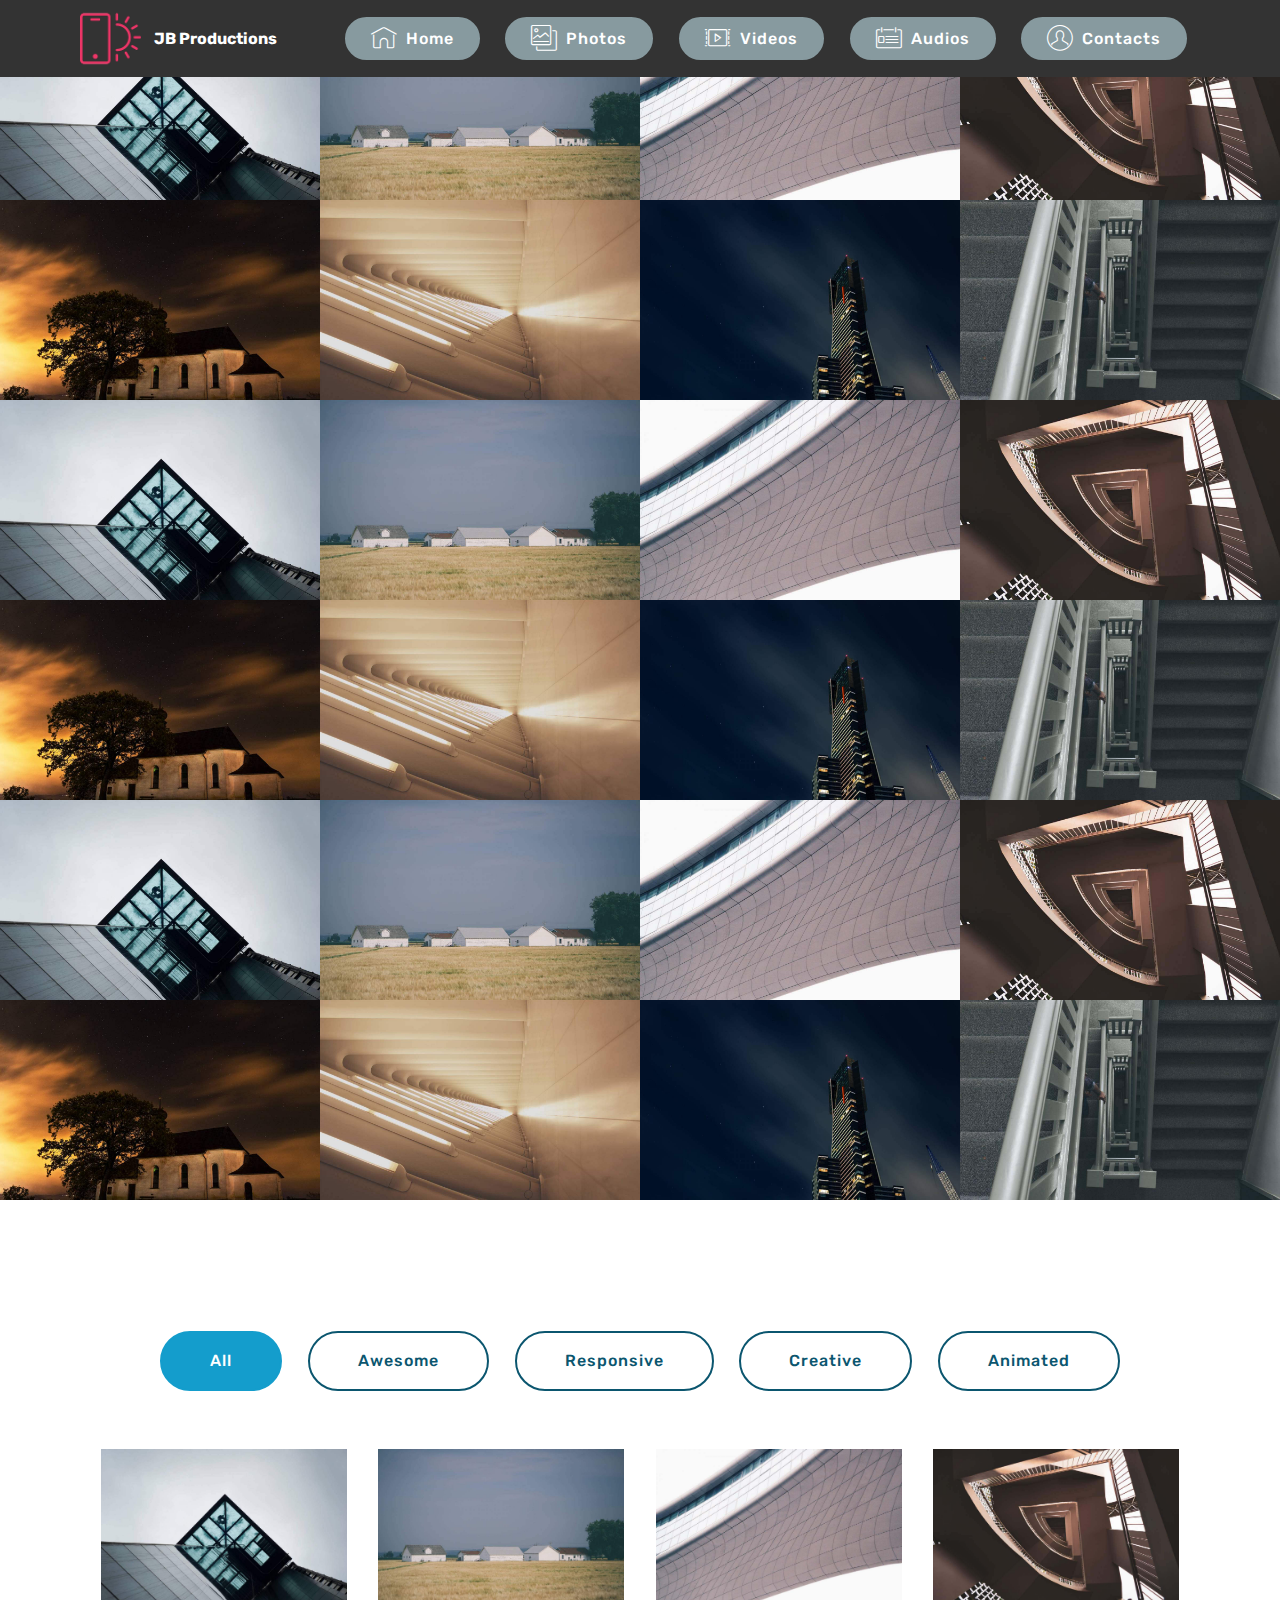
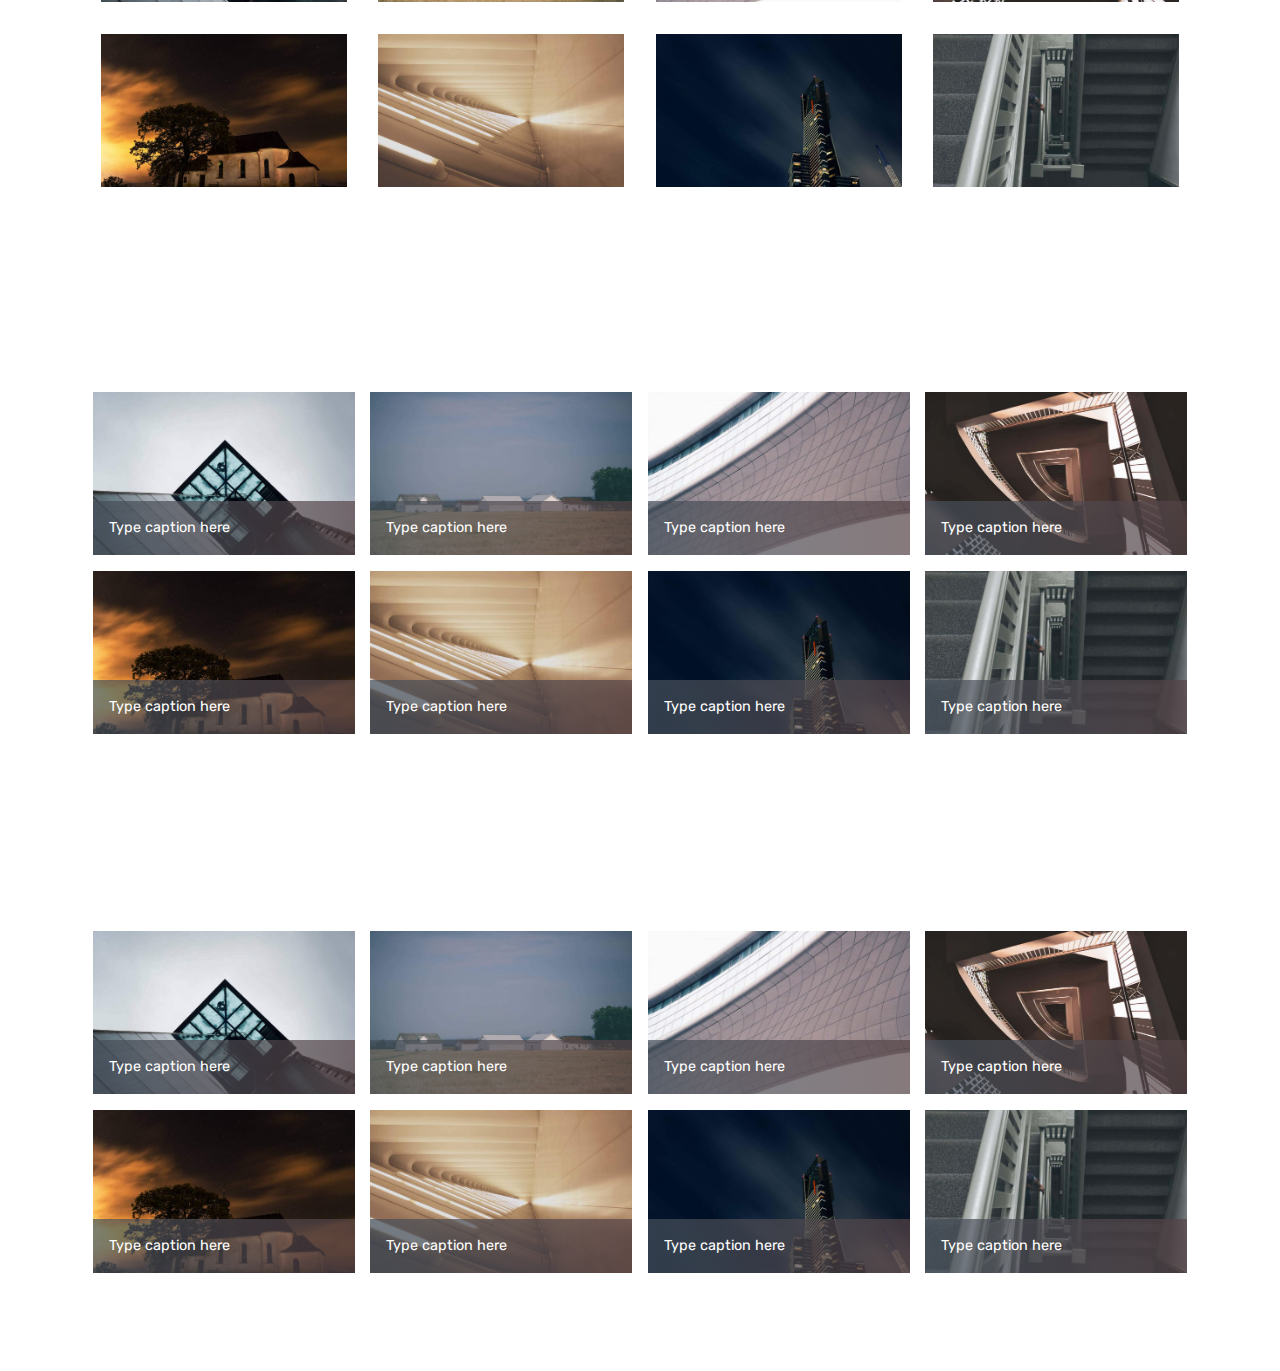
==== commit cfd05fca: "create github pages" ====
--- a/page1.html
+++ b/page1.html
@@ -16,6 +16,7 @@
   <link rel="stylesheet" href="assets/bootstrap/css/bootstrap-reboot.min.css">
   <link rel="stylesheet" href="assets/dropdown/css/style.css">
   <link rel="stylesheet" href="assets/theme/css/style.css">
+  <link rel="stylesheet" href="assets/gallery/style.css">
   <link rel="stylesheet" href="assets/mobirise/css/mbr-additional.css" type="text/css">
   
   
@@ -58,15 +59,82 @@
     </nav>
 </section>
 
+<section class="engine"><a href="https://mobiri.se/r">free bootstrap template</a></section><section class="mbr-gallery mbr-slider-carousel cid-rltou3qtT7" id="gallery3-f">
 
-  <section class="engine"><a href="https://mobiri.se/q">responsive site templates</a></section><script src="assets/web/assets/jquery/jquery.min.js"></script>
+    
+
+    <div>
+        <div><!-- Filter --><!-- Gallery --><div class="mbr-gallery-row"><div class="mbr-gallery-layout-default"><div><div><div class="mbr-gallery-item mbr-gallery-item--p0" data-video-url="false" data-tags="Awesome"><div href="#lb-gallery3-f" data-slide-to="0" data-toggle="modal"><img src="assets/images/gallery00.jpg" alt="" title=""><span class="icon-focus"></span></div></div><div class="mbr-gallery-item mbr-gallery-item--p0" data-video-url="false" data-tags="Responsive"><div href="#lb-gallery3-f" data-slide-to="1" data-toggle="modal"><img src="assets/images/gallery01.jpg" alt="" title=""><span class="icon-focus"></span></div></div><div class="mbr-gallery-item mbr-gallery-item--p0" data-video-url="false" data-tags="Creative"><div href="#lb-gallery3-f" data-slide-to="2" data-toggle="modal"><img src="assets/images/gallery02.jpg" alt="" title=""><span class="icon-focus"></span></div></div><div class="mbr-gallery-item mbr-gallery-item--p0" data-video-url="false" data-tags="Animated"><div href="#lb-gallery3-f" data-slide-to="3" data-toggle="modal"><img src="assets/images/gallery03.jpg" alt="" title=""><span class="icon-focus"></span></div></div><div class="mbr-gallery-item mbr-gallery-item--p0" data-video-url="false" data-tags="Awesome"><div href="#lb-gallery3-f" data-slide-to="4" data-toggle="modal"><img src="assets/images/gallery04.jpg" alt="" title=""><span class="icon-focus"></span></div></div><div class="mbr-gallery-item mbr-gallery-item--p0" data-video-url="false" data-tags="Awesome"><div href="#lb-gallery3-f" data-slide-to="5" data-toggle="modal"><img src="assets/images/gallery05.jpg" alt="" title=""><span class="icon-focus"></span></div></div><div class="mbr-gallery-item mbr-gallery-item--p0" data-video-url="false" data-tags="Responsive"><div href="#lb-gallery3-f" data-slide-to="6" data-toggle="modal"><img src="assets/images/gallery06.jpg" alt="" title=""><span class="icon-focus"></span></div></div><div class="mbr-gallery-item mbr-gallery-item--p0" data-video-url="false" data-tags="Animated"><div href="#lb-gallery3-f" data-slide-to="7" data-toggle="modal"><img src="assets/images/gallery07.jpg" alt="" title=""><span class="icon-focus"></span></div></div></div></div><div class="clearfix"></div></div></div><!-- Lightbox --><div data-app-prevent-settings="" class="mbr-slider modal fade carousel slide" tabindex="-1" data-keyboard="true" data-interval="false" id="lb-gallery3-f"><div class="modal-dialog"><div class="modal-content"><div class="modal-body"><div class="carousel-inner"><div class="carousel-item active"><img src="assets/images/gallery00.jpg" alt="" title=""></div><div class="carousel-item"><img src="assets/images/gallery01.jpg" alt="" title=""></div><div class="carousel-item"><img src="assets/images/gallery02.jpg" alt="" title=""></div><div class="carousel-item"><img src="assets/images/gallery03.jpg" alt="" title=""></div><div class="carousel-item"><img src="assets/images/gallery04.jpg" alt="" title=""></div><div class="carousel-item"><img src="assets/images/gallery05.jpg" alt="" title=""></div><div class="carousel-item"><img src="assets/images/gallery06.jpg" alt="" title=""></div><div class="carousel-item"><img src="assets/images/gallery07.jpg" alt="" title=""></div></div><a class="carousel-control carousel-control-prev" role="button" data-slide="prev" href="#lb-gallery3-f"><span class="mbri-left mbr-iconfont" aria-hidden="true"></span><span class="sr-only">Previous</span></a><a class="carousel-control carousel-control-next" role="button" data-slide="next" href="#lb-gallery3-f"><span class="mbri-right mbr-iconfont" aria-hidden="true"></span><span class="sr-only">Next</span></a><a class="close" href="#" role="button" data-dismiss="modal"><span class="sr-only">Close</span></a></div></div></div></div></div>
+    </div>
+
+</section>
+
+<section class="mbr-gallery mbr-slider-carousel cid-rltow9u9PU" id="gallery3-i">
+
+    
+
+    <div>
+        <div><!-- Filter --><!-- Gallery --><div class="mbr-gallery-row"><div class="mbr-gallery-layout-default"><div><div><div class="mbr-gallery-item mbr-gallery-item--p0" data-video-url="false" data-tags="Awesome"><div href="#lb-gallery3-i" data-slide-to="0" data-toggle="modal"><img src="assets/images/gallery00.jpg" alt="" title=""><span class="icon-focus"></span></div></div><div class="mbr-gallery-item mbr-gallery-item--p0" data-video-url="false" data-tags="Responsive"><div href="#lb-gallery3-i" data-slide-to="1" data-toggle="modal"><img src="assets/images/gallery01.jpg" alt="" title=""><span class="icon-focus"></span></div></div><div class="mbr-gallery-item mbr-gallery-item--p0" data-video-url="false" data-tags="Creative"><div href="#lb-gallery3-i" data-slide-to="2" data-toggle="modal"><img src="assets/images/gallery02.jpg" alt="" title=""><span class="icon-focus"></span></div></div><div class="mbr-gallery-item mbr-gallery-item--p0" data-video-url="false" data-tags="Animated"><div href="#lb-gallery3-i" data-slide-to="3" data-toggle="modal"><img src="assets/images/gallery03.jpg" alt="" title=""><span class="icon-focus"></span></div></div><div class="mbr-gallery-item mbr-gallery-item--p0" data-video-url="false" data-tags="Awesome"><div href="#lb-gallery3-i" data-slide-to="4" data-toggle="modal"><img src="assets/images/gallery04.jpg" alt="" title=""><span class="icon-focus"></span></div></div><div class="mbr-gallery-item mbr-gallery-item--p0" data-video-url="false" data-tags="Awesome"><div href="#lb-gallery3-i" data-slide-to="5" data-toggle="modal"><img src="assets/images/gallery05.jpg" alt="" title=""><span class="icon-focus"></span></div></div><div class="mbr-gallery-item mbr-gallery-item--p0" data-video-url="false" data-tags="Responsive"><div href="#lb-gallery3-i" data-slide-to="6" data-toggle="modal"><img src="assets/images/gallery06.jpg" alt="" title=""><span class="icon-focus"></span></div></div><div class="mbr-gallery-item mbr-gallery-item--p0" data-video-url="false" data-tags="Animated"><div href="#lb-gallery3-i" data-slide-to="7" data-toggle="modal"><img src="assets/images/gallery07.jpg" alt="" title=""><span class="icon-focus"></span></div></div></div></div><div class="clearfix"></div></div></div><!-- Lightbox --><div data-app-prevent-settings="" class="mbr-slider modal fade carousel slide" tabindex="-1" data-keyboard="true" data-interval="false" id="lb-gallery3-i"><div class="modal-dialog"><div class="modal-content"><div class="modal-body"><div class="carousel-inner"><div class="carousel-item active"><img src="assets/images/gallery00.jpg" alt="" title=""></div><div class="carousel-item"><img src="assets/images/gallery01.jpg" alt="" title=""></div><div class="carousel-item"><img src="assets/images/gallery02.jpg" alt="" title=""></div><div class="carousel-item"><img src="assets/images/gallery03.jpg" alt="" title=""></div><div class="carousel-item"><img src="assets/images/gallery04.jpg" alt="" title=""></div><div class="carousel-item"><img src="assets/images/gallery05.jpg" alt="" title=""></div><div class="carousel-item"><img src="assets/images/gallery06.jpg" alt="" title=""></div><div class="carousel-item"><img src="assets/images/gallery07.jpg" alt="" title=""></div></div><a class="carousel-control carousel-control-prev" role="button" data-slide="prev" href="#lb-gallery3-i"><span class="mbri-left mbr-iconfont" aria-hidden="true"></span><span class="sr-only">Previous</span></a><a class="carousel-control carousel-control-next" role="button" data-slide="next" href="#lb-gallery3-i"><span class="mbri-right mbr-iconfont" aria-hidden="true"></span><span class="sr-only">Next</span></a><a class="close" href="#" role="button" data-dismiss="modal"><span class="sr-only">Close</span></a></div></div></div></div></div>
+    </div>
+
+</section>
+
+<section class="mbr-gallery mbr-slider-carousel cid-rltoz6geTT" id="gallery3-j">
+
+    
+
+    <div>
+        <div><!-- Filter --><!-- Gallery --><div class="mbr-gallery-row"><div class="mbr-gallery-layout-default"><div><div><div class="mbr-gallery-item mbr-gallery-item--p0" data-video-url="false" data-tags="Awesome"><div href="#lb-gallery3-j" data-slide-to="0" data-toggle="modal"><img src="assets/images/gallery00.jpg" alt="" title=""><span class="icon-focus"></span></div></div><div class="mbr-gallery-item mbr-gallery-item--p0" data-video-url="false" data-tags="Responsive"><div href="#lb-gallery3-j" data-slide-to="1" data-toggle="modal"><img src="assets/images/gallery01.jpg" alt="" title=""><span class="icon-focus"></span></div></div><div class="mbr-gallery-item mbr-gallery-item--p0" data-video-url="false" data-tags="Creative"><div href="#lb-gallery3-j" data-slide-to="2" data-toggle="modal"><img src="assets/images/gallery02.jpg" alt="" title=""><span class="icon-focus"></span></div></div><div class="mbr-gallery-item mbr-gallery-item--p0" data-video-url="false" data-tags="Animated"><div href="#lb-gallery3-j" data-slide-to="3" data-toggle="modal"><img src="assets/images/gallery03.jpg" alt="" title=""><span class="icon-focus"></span></div></div><div class="mbr-gallery-item mbr-gallery-item--p0" data-video-url="false" data-tags="Awesome"><div href="#lb-gallery3-j" data-slide-to="4" data-toggle="modal"><img src="assets/images/gallery04.jpg" alt="" title=""><span class="icon-focus"></span></div></div><div class="mbr-gallery-item mbr-gallery-item--p0" data-video-url="false" data-tags="Awesome"><div href="#lb-gallery3-j" data-slide-to="5" data-toggle="modal"><img src="assets/images/gallery05.jpg" alt="" title=""><span class="icon-focus"></span></div></div><div class="mbr-gallery-item mbr-gallery-item--p0" data-video-url="false" data-tags="Responsive"><div href="#lb-gallery3-j" data-slide-to="6" data-toggle="modal"><img src="assets/images/gallery06.jpg" alt="" title=""><span class="icon-focus"></span></div></div><div class="mbr-gallery-item mbr-gallery-item--p0" data-video-url="false" data-tags="Animated"><div href="#lb-gallery3-j" data-slide-to="7" data-toggle="modal"><img src="assets/images/gallery07.jpg" alt="" title=""><span class="icon-focus"></span></div></div></div></div><div class="clearfix"></div></div></div><!-- Lightbox --><div data-app-prevent-settings="" class="mbr-slider modal fade carousel slide" tabindex="-1" data-keyboard="true" data-interval="false" id="lb-gallery3-j"><div class="modal-dialog"><div class="modal-content"><div class="modal-body"><div class="carousel-inner"><div class="carousel-item active"><img src="assets/images/gallery00.jpg" alt="" title=""></div><div class="carousel-item"><img src="assets/images/gallery01.jpg" alt="" title=""></div><div class="carousel-item"><img src="assets/images/gallery02.jpg" alt="" title=""></div><div class="carousel-item"><img src="assets/images/gallery03.jpg" alt="" title=""></div><div class="carousel-item"><img src="assets/images/gallery04.jpg" alt="" title=""></div><div class="carousel-item"><img src="assets/images/gallery05.jpg" alt="" title=""></div><div class="carousel-item"><img src="assets/images/gallery06.jpg" alt="" title=""></div><div class="carousel-item"><img src="assets/images/gallery07.jpg" alt="" title=""></div></div><a class="carousel-control carousel-control-prev" role="button" data-slide="prev" href="#lb-gallery3-j"><span class="mbri-left mbr-iconfont" aria-hidden="true"></span><span class="sr-only">Previous</span></a><a class="carousel-control carousel-control-next" role="button" data-slide="next" href="#lb-gallery3-j"><span class="mbri-right mbr-iconfont" aria-hidden="true"></span><span class="sr-only">Next</span></a><a class="close" href="#" role="button" data-dismiss="modal"><span class="sr-only">Close</span></a></div></div></div></div></div>
+    </div>
+
+</section>
+
+<section class="mbr-gallery mbr-slider-carousel cid-rltouSZx8T" id="gallery2-g">
+
+    
+
+    <div class="container">
+        <div><!-- Filter --><div class="mbr-gallery-filter container gallery-filter-active"><ul buttons="0"><li class="mbr-gallery-filter-all"><a class="btn btn-md btn-primary-outline active display-7" href="">All</a></li></ul></div><!-- Gallery --><div class="mbr-gallery-row"><div class="mbr-gallery-layout-default"><div><div><div class="mbr-gallery-item mbr-gallery-item--p2" data-video-url="false" data-tags="Awesome"><div href="#lb-gallery2-g" data-slide-to="0" data-toggle="modal"><img src="assets/images/gallery00.jpg" alt="" title=""><span class="icon-focus"></span></div></div><div class="mbr-gallery-item mbr-gallery-item--p2" data-video-url="false" data-tags="Responsive"><div href="#lb-gallery2-g" data-slide-to="1" data-toggle="modal"><img src="assets/images/gallery01.jpg" alt="" title=""><span class="icon-focus"></span></div></div><div class="mbr-gallery-item mbr-gallery-item--p2" data-video-url="false" data-tags="Creative"><div href="#lb-gallery2-g" data-slide-to="2" data-toggle="modal"><img src="assets/images/gallery02.jpg" alt="" title=""><span class="icon-focus"></span></div></div><div class="mbr-gallery-item mbr-gallery-item--p2" data-video-url="false" data-tags="Animated"><div href="#lb-gallery2-g" data-slide-to="3" data-toggle="modal"><img src="assets/images/gallery03.jpg" alt="" title=""><span class="icon-focus"></span></div></div><div class="mbr-gallery-item mbr-gallery-item--p2" data-video-url="false" data-tags="Awesome"><div href="#lb-gallery2-g" data-slide-to="4" data-toggle="modal"><img src="assets/images/gallery04.jpg" alt="" title=""><span class="icon-focus"></span></div></div><div class="mbr-gallery-item mbr-gallery-item--p2" data-video-url="false" data-tags="Awesome"><div href="#lb-gallery2-g" data-slide-to="5" data-toggle="modal"><img src="assets/images/gallery05.jpg" alt="" title=""><span class="icon-focus"></span></div></div><div class="mbr-gallery-item mbr-gallery-item--p2" data-video-url="false" data-tags="Responsive"><div href="#lb-gallery2-g" data-slide-to="6" data-toggle="modal"><img src="assets/images/gallery06.jpg" alt="" title=""><span class="icon-focus"></span></div></div><div class="mbr-gallery-item mbr-gallery-item--p2" data-video-url="false" data-tags="Animated"><div href="#lb-gallery2-g" data-slide-to="7" data-toggle="modal"><img src="assets/images/gallery07.jpg" alt="" title=""><span class="icon-focus"></span></div></div></div></div><div class="clearfix"></div></div></div><!-- Lightbox --><div data-app-prevent-settings="" class="mbr-slider modal fade carousel slide" tabindex="-1" data-keyboard="true" data-interval="false" id="lb-gallery2-g"><div class="modal-dialog"><div class="modal-content"><div class="modal-body"><div class="carousel-inner"><div class="carousel-item active"><img src="assets/images/gallery00.jpg" alt="" title=""></div><div class="carousel-item"><img src="assets/images/gallery01.jpg" alt="" title=""></div><div class="carousel-item"><img src="assets/images/gallery02.jpg" alt="" title=""></div><div class="carousel-item"><img src="assets/images/gallery03.jpg" alt="" title=""></div><div class="carousel-item"><img src="assets/images/gallery04.jpg" alt="" title=""></div><div class="carousel-item"><img src="assets/images/gallery05.jpg" alt="" title=""></div><div class="carousel-item"><img src="assets/images/gallery06.jpg" alt="" title=""></div><div class="carousel-item"><img src="assets/images/gallery07.jpg" alt="" title=""></div></div><a class="carousel-control carousel-control-prev" role="button" data-slide="prev" href="#lb-gallery2-g"><span class="mbri-left mbr-iconfont" aria-hidden="true"></span><span class="sr-only">Previous</span></a><a class="carousel-control carousel-control-next" role="button" data-slide="next" href="#lb-gallery2-g"><span class="mbri-right mbr-iconfont" aria-hidden="true"></span><span class="sr-only">Next</span></a><a class="close" href="#" role="button" data-dismiss="modal"><span class="sr-only">Close</span></a></div></div></div></div></div>
+    </div>
+
+</section>
+
+<section class="mbr-gallery mbr-slider-carousel cid-rltoAEnC3Z" id="gallery1-k">
+
+    
+
+    <div class="container">
+        <div><!-- Filter --><!-- Gallery --><div class="mbr-gallery-row"><div class="mbr-gallery-layout-default"><div><div><div class="mbr-gallery-item mbr-gallery-item--p1" data-video-url="false" data-tags="Awesome"><div href="#lb-gallery1-k" data-slide-to="0" data-toggle="modal"><img src="assets/images/gallery00.jpg" alt="" title=""><span class="icon-focus"></span><span class="mbr-gallery-title mbr-fonts-style display-7">Type caption here</span></div></div><div class="mbr-gallery-item mbr-gallery-item--p1" data-video-url="false" data-tags="Responsive"><div href="#lb-gallery1-k" data-slide-to="1" data-toggle="modal"><img src="assets/images/gallery01.jpg" alt="" title=""><span class="icon-focus"></span><span class="mbr-gallery-title mbr-fonts-style display-7">Type caption here</span></div></div><div class="mbr-gallery-item mbr-gallery-item--p1" data-video-url="false" data-tags="Creative"><div href="#lb-gallery1-k" data-slide-to="2" data-toggle="modal"><img src="assets/images/gallery02.jpg" alt="" title=""><span class="icon-focus"></span><span class="mbr-gallery-title mbr-fonts-style display-7">Type caption here</span></div></div><div class="mbr-gallery-item mbr-gallery-item--p1" data-video-url="false" data-tags="Animated"><div href="#lb-gallery1-k" data-slide-to="3" data-toggle="modal"><img src="assets/images/gallery03.jpg" alt="" title=""><span class="icon-focus"></span><span class="mbr-gallery-title mbr-fonts-style display-7">Type caption here</span></div></div><div class="mbr-gallery-item mbr-gallery-item--p1" data-video-url="false" data-tags="Awesome"><div href="#lb-gallery1-k" data-slide-to="4" data-toggle="modal"><img src="assets/images/gallery04.jpg" alt="" title=""><span class="icon-focus"></span><span class="mbr-gallery-title mbr-fonts-style display-7">Type caption here</span></div></div><div class="mbr-gallery-item mbr-gallery-item--p1" data-video-url="false" data-tags="Awesome"><div href="#lb-gallery1-k" data-slide-to="5" data-toggle="modal"><img src="assets/images/gallery05.jpg" alt="" title=""><span class="icon-focus"></span><span class="mbr-gallery-title mbr-fonts-style display-7">Type caption here</span></div></div><div class="mbr-gallery-item mbr-gallery-item--p1" data-video-url="false" data-tags="Responsive"><div href="#lb-gallery1-k" data-slide-to="6" data-toggle="modal"><img src="assets/images/gallery06.jpg" alt="" title=""><span class="icon-focus"></span><span class="mbr-gallery-title mbr-fonts-style display-7">Type caption here</span></div></div><div class="mbr-gallery-item mbr-gallery-item--p1" data-video-url="false" data-tags="Animated"><div href="#lb-gallery1-k" data-slide-to="7" data-toggle="modal"><img src="assets/images/gallery07.jpg" alt="" title=""><span class="icon-focus"></span><span class="mbr-gallery-title mbr-fonts-style display-7">Type caption here</span></div></div></div></div><div class="clearfix"></div></div></div><!-- Lightbox --><div data-app-prevent-settings="" class="mbr-slider modal fade carousel slide" tabindex="-1" data-keyboard="true" data-interval="false" id="lb-gallery1-k"><div class="modal-dialog"><div class="modal-content"><div class="modal-body"><div class="carousel-inner"><div class="carousel-item active"><img src="assets/images/gallery00.jpg" alt="" title=""></div><div class="carousel-item"><img src="assets/images/gallery01.jpg" alt="" title=""></div><div class="carousel-item"><img src="assets/images/gallery02.jpg" alt="" title=""></div><div class="carousel-item"><img src="assets/images/gallery03.jpg" alt="" title=""></div><div class="carousel-item"><img src="assets/images/gallery04.jpg" alt="" title=""></div><div class="carousel-item"><img src="assets/images/gallery05.jpg" alt="" title=""></div><div class="carousel-item"><img src="assets/images/gallery06.jpg" alt="" title=""></div><div class="carousel-item"><img src="assets/images/gallery07.jpg" alt="" title=""></div></div><a class="carousel-control carousel-control-prev" role="button" data-slide="prev" href="#lb-gallery1-k"><span class="mbri-left mbr-iconfont" aria-hidden="true"></span><span class="sr-only">Previous</span></a><a class="carousel-control carousel-control-next" role="button" data-slide="next" href="#lb-gallery1-k"><span class="mbri-right mbr-iconfont" aria-hidden="true"></span><span class="sr-only">Next</span></a><a class="close" href="#" role="button" data-dismiss="modal"><span class="sr-only">Close</span></a></div></div></div></div></div>
+    </div>
+
+</section>
+
+<section class="mbr-gallery mbr-slider-carousel cid-rltovyB7Xm" id="gallery1-h">
+
+    
+
+    <div class="container">
+        <div><!-- Filter --><!-- Gallery --><div class="mbr-gallery-row"><div class="mbr-gallery-layout-default"><div><div><div class="mbr-gallery-item mbr-gallery-item--p1" data-video-url="false" data-tags="Awesome"><div href="#lb-gallery1-h" data-slide-to="0" data-toggle="modal"><img src="assets/images/gallery00.jpg" alt="" title=""><span class="icon-focus"></span><span class="mbr-gallery-title mbr-fonts-style display-7">Type caption here</span></div></div><div class="mbr-gallery-item mbr-gallery-item--p1" data-video-url="false" data-tags="Responsive"><div href="#lb-gallery1-h" data-slide-to="1" data-toggle="modal"><img src="assets/images/gallery01.jpg" alt="" title=""><span class="icon-focus"></span><span class="mbr-gallery-title mbr-fonts-style display-7">Type caption here</span></div></div><div class="mbr-gallery-item mbr-gallery-item--p1" data-video-url="false" data-tags="Creative"><div href="#lb-gallery1-h" data-slide-to="2" data-toggle="modal"><img src="assets/images/gallery02.jpg" alt="" title=""><span class="icon-focus"></span><span class="mbr-gallery-title mbr-fonts-style display-7">Type caption here</span></div></div><div class="mbr-gallery-item mbr-gallery-item--p1" data-video-url="false" data-tags="Animated"><div href="#lb-gallery1-h" data-slide-to="3" data-toggle="modal"><img src="assets/images/gallery03.jpg" alt="" title=""><span class="icon-focus"></span><span class="mbr-gallery-title mbr-fonts-style display-7">Type caption here</span></div></div><div class="mbr-gallery-item mbr-gallery-item--p1" data-video-url="false" data-tags="Awesome"><div href="#lb-gallery1-h" data-slide-to="4" data-toggle="modal"><img src="assets/images/gallery04.jpg" alt="" title=""><span class="icon-focus"></span><span class="mbr-gallery-title mbr-fonts-style display-7">Type caption here</span></div></div><div class="mbr-gallery-item mbr-gallery-item--p1" data-video-url="false" data-tags="Awesome"><div href="#lb-gallery1-h" data-slide-to="5" data-toggle="modal"><img src="assets/images/gallery05.jpg" alt="" title=""><span class="icon-focus"></span><span class="mbr-gallery-title mbr-fonts-style display-7">Type caption here</span></div></div><div class="mbr-gallery-item mbr-gallery-item--p1" data-video-url="false" data-tags="Responsive"><div href="#lb-gallery1-h" data-slide-to="6" data-toggle="modal"><img src="assets/images/gallery06.jpg" alt="" title=""><span class="icon-focus"></span><span class="mbr-gallery-title mbr-fonts-style display-7">Type caption here</span></div></div><div class="mbr-gallery-item mbr-gallery-item--p1" data-video-url="false" data-tags="Animated"><div href="#lb-gallery1-h" data-slide-to="7" data-toggle="modal"><img src="assets/images/gallery07.jpg" alt="" title=""><span class="icon-focus"></span><span class="mbr-gallery-title mbr-fonts-style display-7">Type caption here</span></div></div></div></div><div class="clearfix"></div></div></div><!-- Lightbox --><div data-app-prevent-settings="" class="mbr-slider modal fade carousel slide" tabindex="-1" data-keyboard="true" data-interval="false" id="lb-gallery1-h"><div class="modal-dialog"><div class="modal-content"><div class="modal-body"><div class="carousel-inner"><div class="carousel-item active"><img src="assets/images/gallery00.jpg" alt="" title=""></div><div class="carousel-item"><img src="assets/images/gallery01.jpg" alt="" title=""></div><div class="carousel-item"><img src="assets/images/gallery02.jpg" alt="" title=""></div><div class="carousel-item"><img src="assets/images/gallery03.jpg" alt="" title=""></div><div class="carousel-item"><img src="assets/images/gallery04.jpg" alt="" title=""></div><div class="carousel-item"><img src="assets/images/gallery05.jpg" alt="" title=""></div><div class="carousel-item"><img src="assets/images/gallery06.jpg" alt="" title=""></div><div class="carousel-item"><img src="assets/images/gallery07.jpg" alt="" title=""></div></div><a class="carousel-control carousel-control-prev" role="button" data-slide="prev" href="#lb-gallery1-h"><span class="mbri-left mbr-iconfont" aria-hidden="true"></span><span class="sr-only">Previous</span></a><a class="carousel-control carousel-control-next" role="button" data-slide="next" href="#lb-gallery1-h"><span class="mbri-right mbr-iconfont" aria-hidden="true"></span><span class="sr-only">Next</span></a><a class="close" href="#" role="button" data-dismiss="modal"><span class="sr-only">Close</span></a></div></div></div></div></div>
+    </div>
+
+</section>
+
+
+  <script src="assets/web/assets/jquery/jquery.min.js"></script>
   <script src="assets/popper/popper.min.js"></script>
   <script src="assets/tether/tether.min.js"></script>
   <script src="assets/bootstrap/js/bootstrap.min.js"></script>
   <script src="assets/smoothscroll/smooth-scroll.js"></script>
   <script src="assets/dropdown/js/script.min.js"></script>
   <script src="assets/touchswipe/jquery.touch-swipe.min.js"></script>
+  <script src="assets/vimeoplayer/jquery.mb.vimeo_player.js"></script>
+  <script src="assets/bootstrapcarouselswipe/bootstrap-carousel-swipe.js"></script>
+  <script src="assets/masonry/masonry.pkgd.min.js"></script>
+  <script src="assets/imagesloaded/imagesloaded.pkgd.min.js"></script>
   <script src="assets/theme/js/script.js"></script>
+  <script src="assets/gallery/player.min.js"></script>
+  <script src="assets/gallery/script.js"></script>
+  <script src="assets/slidervideo/script.js"></script>
   
   
 </body>
--- a/assets/gallery/style.css
+++ b/assets/gallery/style.css
@@ -0,0 +1,451 @@
+/*-------
+
+   Gallery
+
+-------*/
+.mbr-gallery .mbr-gallery-item {
+  position: relative;
+  display: inline-block;
+  width: 25%;
+  cursor: pointer; }
+
+@media (max-width: 768px) {
+  .mbr-gallery .mbr-gallery-item {
+    width: 50%; } }
+@media (max-width: 400px) {
+  .mbr-gallery .mbr-gallery-item {
+    width: 100%; } }
+.mbr-gallery .icon-focus,
+.mbr-gallery .icon-video {
+  position: absolute;
+  top: calc(50% - 32px);
+  left: calc(50% - 24px);
+  font-family: 'MobiriseIcons' !important;
+  font-size: 3rem !important;
+  color: #fff;
+  opacity: 0;
+  transition: .2s opacity ease-in-out;
+  z-index: 5; }
+
+.mbr-gallery .icon-focus::before {
+  content: '\e96b'; }
+
+.mbr-gallery .icon-video::before {
+  content: '\e95c'; }
+
+.mbr-gallery .mbr-gallery-item > div:hover .icon-focus,
+.mbr-gallery .mbr-gallery-item > div:hover .icon-video {
+  opacity: 1; }
+
+.mbr-gallery .mbr-gallery-item img {
+  width: 100%;
+  opacity: 1;
+  -webkit-transition: .2s opacity ease-in-out;
+  transition: .2s opacity ease-in-out; }
+
+.mbr-gallery .mbr-gallery-item > div:hover img {
+  opacity: 1; }
+
+.mbr-gallery .mbr-gallery-item > div {
+  background: #fff;
+  display: block;
+  outline: none;
+  position: relative; }
+
+.mbr-gallery .mbr-gallery-item .icon {
+  -webkit-transform: translateX(-50%) translateY(-50%);
+  -webkit-transition: .2s opacity ease-in-out;
+  color: #000;
+  font-size: 30px;
+  height: 69px;
+  left: 50%;
+  opacity: 0;
+  position: absolute;
+  top: 50%;
+  transform: translateX(-50%) translateY(-50%);
+  transition: .2s opacity ease-in-out;
+  width: 69px; }
+
+.mbr-gallery .mbr-gallery-item .icon::after,
+.mbr-gallery .mbr-gallery-item .icon::before {
+  content: '';
+  display: block;
+  position: absolute;
+  height: 69px;
+  width: 1px;
+  margin-left: 34.5px;
+  background-color: #fff; }
+
+.mbr-gallery .mbr-gallery-item .icon::after {
+  width: 69px;
+  height: 1px;
+  margin-left: 0;
+  margin-top: 34.5px; }
+
+.mbr-gallery .mbr-gallery-item > div:hover .icon {
+  opacity: 1; }
+
+.mbr-gallery .mbr-gallery-item > div:hover::before {
+  opacity: .9; }
+
+.mbr-gallery .mbr-gallery-item > div:hover .mbr-gallery-title {
+  background: transparent !important; }
+
+/* remove spacing */
+.mbr-gallery .mbr-gallery-row.no-gutter {
+  margin: 0; }
+
+.mbr-gallery .mbr-gallery-row.no-gutter .mbr-gallery-item {
+  padding: 0; }
+
+/* container */
+.mbr-gallery .container.mbr-gallery-layout-default {
+  padding: 93px 0; }
+
+/* fix horizontal scrollbar */
+.mbr-gallery .mbr-gallery-layout-article,
+.mbr-gallery .mbr-gallery-layout-default {
+  overflow: hidden; }
+
+/* lightbox */
+.mbr-gallery .modal {
+  position: fixed;
+  overflow: hidden;
+  padding-right: 0 !important; }
+
+.mbr-gallery .modal-content {
+  border-radius: 0;
+  border: none;
+  background: transparent; }
+
+.mbr-gallery .modal-body {
+  padding: 0; }
+
+.mbr-gallery .modal-body img {
+  width: 100%; }
+
+.mbr-gallery .modal .close {
+  position: fixed;
+  background: #1b1b1b;
+  opacity: .5;
+  font-size: 35px;
+  font-weight: 300;
+  width: 70px;
+  height: 70px;
+  border-radius: 50%;
+  color: #fff;
+  top: 2.5rem;
+  right: 2.5rem;
+  line-height: 70px;
+  border: none;
+  text-align: center;
+  text-shadow: none;
+  z-index: 5;
+  -webkit-transition: opacity .3s ease;
+  -moz-transition: opacity .3s ease;
+  -o-transition: opacity .3s ease;
+  transition: opacity .3s ease;
+  font-family: 'MobiriseIcons'; }
+  .mbr-gallery .modal .close::before {
+    content: '\e91a'; }
+
+.mbr-gallery .modal .close:hover {
+  opacity: 1;
+  background: #000;
+  color: #fff; }
+
+.mbr-gallery .modal-dialog {
+  max-width: 100% !important; }
+
+.mbr-gallery .modal.in .modal-dialog {
+  margin: 0 auto; }
+
+/* modal back color opacity */
+.modal-backdrop.in {
+  opacity: .8;
+  filter: alpha(opacity=80); }
+
+@media (max-width: 768px) {
+  .mbr-gallery .carousel-control,
+  .mbr-gallery .carousel-indicators,
+  .mbr-gallery .modal .close {
+    position: fixed; } }
+/* fix fade in effect */
+.mbr-gallery .modal.fade .modal-dialog {
+  -webkit-transition: margin-top .3s ease-out;
+  -moz-transition: margin-top .3s ease-out;
+  -o-transition: margin-top .3s ease-out;
+  transition: margin-top .3s ease-out; }
+
+.mbr-gallery .modal.fade .modal-dialog,
+.mbr-gallery .modal.in .modal-dialog {
+  -webkit-transform: none;
+  -ms-transform: none;
+  -o-transform: none;
+  transform: none; }
+
+/*-------
+
+   Slider
+
+-------*/
+.mbr-slider .carousel-inner > .active,
+.mbr-slider .carousel-inner > .next,
+.mbr-slider .carousel-inner > .prev {
+  display: table; }
+
+.mbr-slider .carousel-control {
+  position: absolute;
+  width: 70px;
+  height: 70px;
+  top: 50%;
+  margin-top: -35px;
+  line-height: 70px;
+  border-radius: 50%;
+  font-size: 35px;
+  border: 0;
+  opacity: .5;
+  text-shadow: none;
+  z-index: 5;
+  color: #fff;
+  -webkit-transition: all .2s ease-in-out 0s;
+  -o-transition: all .2s ease-in-out 0s;
+  transition: all .2s ease-in-out 0s; }
+
+.mbr-gallery .mbr-slider .carousel-control {
+  position: fixed; }
+
+@media (max-width: 991px) {
+  .mbr-gallery .mbr-slider .carousel-control {
+    bottom: 2.5rem;
+    margin-top: 0;
+    top: auto;
+    z-index: 17; } }
+.mbr-gallery .mbr-slider .carousel-inner > .active {
+  display: block; }
+
+.mbr-slider .carousel-control.left {
+  left: 0;
+  margin-left: 2.5rem; }
+
+.mbr-slider .carousel-control.right {
+  right: 0;
+  margin-right: 2.5rem; }
+
+.mbr-slider .carousel-control .icon-next,
+.mbr-slider .carousel-control .icon-prev {
+  margin-top: -18px;
+  font-size: 40px;
+  line-height: 27px; }
+
+.mbr-slider .carousel-control:hover {
+  background: #1b1b1b;
+  color: #fff;
+  opacity: 1; }
+
+.mbr-slider .carousel-indicators {
+  position: absolute;
+  bottom: 0;
+  margin-bottom: 1.5rem !important; }
+
+@media (max-width: 543px) {
+  .mbr-slider .carousel-indicators {
+    display: none; } }
+.carousel-indicators .active,
+.carousel-indicators li {
+  width: 15px;
+  height: 15px;
+  margin: 3px;
+  background: #1b1b1b;
+  border: 0;
+  opacity: .5; }
+
+.carousel-indicators .active {
+  border: 4px solid #1b1b1b;
+  background: #fff; }
+
+.carousel-indicators li {
+  max-width: 15px;
+  max-height: 15px;
+  margin: 3px;
+  background: #1b1b1b;
+  border: 0;
+  border-radius: 50%;
+  opacity: .5; }
+
+.carousel-indicators li.active {
+  border: 4px solid #1b1b1b;
+  background: #fff; }
+
+.container .carousel-indicators {
+  margin-bottom: 3px; }
+
+.mbr-gallery .mbr-slider .carousel-indicators {
+  position: fixed;
+  margin-bottom: 2.5rem !important; }
+
+@media (max-width: 991px) {
+  .mbr-gallery .mbr-slider .carousel-indicators {
+    margin-bottom: 3.625rem !important;
+    padding-left: 2.5rem;
+    padding-right: 2.5rem; } }
+.mbr-slider .carousel-indicators .active,
+.mbr-slider .carousel-indicators li {
+  width: 20px;
+  height: 20px;
+  margin: 3px;
+  background: #1b1b1b;
+  border: 0;
+  opacity: .5; }
+
+.mbr-slider .carousel-indicators .active {
+  border: 4px solid #1b1b1b;
+  background: #fff; }
+
+@media (max-width: 767px) {
+  .mbr-slider .carousel-control {
+    top: auto;
+    bottom: 20px; }
+
+  .mbr-slider > .container .carousel-control {
+    margin-bottom: 0; } }
+/* boxed slider */
+.mbr-slider > .boxed-slider {
+  position: relative;
+  padding: 93px 0; }
+
+.mbr-slider > .boxed-slider > div {
+  position: relative; }
+
+.mbr-slider > .container img {
+  width: 100%; }
+
+.mbr-slider > .container img + .row {
+  position: absolute;
+  top: 50%;
+  left: 0;
+  right: 0;
+  -webkit-transform: translateY(-50%);
+  -moz-transform: translateY(-50%);
+  transform: translateY(-50%);
+  z-index: 2; }
+
+.mbr-slider .mbr-section {
+  padding: 0;
+  background-attachment: scroll; }
+
+.mbr-slider .mbr-table-cell {
+  padding: 0; }
+
+.mbr-slider > .container .carousel-indicators {
+  margin-bottom: 3px; }
+
+/* article slider */
+.mbr-slider > .article-slider .mbr-section,
+.mbr-slider > .article-slider .mbr-section .mbr-table-cell {
+  padding-top: 0;
+  padding-bottom: 0; }
+
+.modal-backdrop.show {
+  opacity: .7; }
+
+.video-container .mbr-background-video iframe {
+  width: 100%;
+  height: 100%; }
+
+.mbr-gallery-item__hided {
+  position: absolute !important;
+  left: 0 !important;
+  width: 0 !important;
+  height: 0;
+  padding: 0 !important; }
+
+.mbr-gallery-item__hided img {
+  display: none !important; }
+
+.mbr-gallery-item__hided span {
+  display: none !important; }
+
+.mbr-gallery-filter {
+  padding-top: 30px;
+  padding-bottom: 30px;
+  text-align: center; }
+  .mbr-gallery-filter li {
+    display: inline-block;
+    padding: 5px 0;
+    transition: all .3s ease-out; }
+    .mbr-gallery-filter li .btn {
+      cursor: pointer; }
+  .mbr-gallery-filter.gallery-filter__bg li {
+    color: #fff; }
+  .mbr-gallery-filter.gallery-filter__bg .active {
+    color: #000;
+    background-color: #fff; }
+  .mbr-gallery-filter ul {
+    display: inline-block;
+    width: 100%;
+    padding-left: 0;
+    margin-bottom: 0;
+    list-style: none; }
+
+.mbr-gallery-item > div {
+  position: relative; }
+
+.mbr-gallery-item--p1 {
+  padding: 0.5rem; }
+
+.mbr-gallery-item--p2 {
+  padding: 1rem; }
+
+.mbr-gallery-item--p3 {
+  padding: 1.5rem; }
+
+.mbr-gallery-item--p4 {
+  padding: 2rem; }
+
+.mbr-gallery-item--p5 {
+  padding: 2.5rem; }
+
+.mbr-gallery-item--p6 {
+  padding: 3rem; }
+
+.mbr-gallery .mbr-gallery-item--p4 {
+  width: 33.333%; }
+
+.mbr-gallery .mbr-gallery-item--p6, .mbr-gallery .mbr-gallery-item--p5 {
+  width: 50%; }
+
+@media (max-width: 992px) {
+  .mbr-gallery-item--p1 {
+    padding: 0.5rem; }
+
+  .mbr-gallery-item--p2 {
+    padding: 0.8rem; }
+
+  .mbr-gallery-item--p3 {
+    padding: 1rem; }
+
+  .mbr-gallery-item--p4 {
+    padding: 1.5rem; }
+
+  .mbr-gallery-item--p5 {
+    padding: 1.8rem; }
+
+  .mbr-gallery-item--p6 {
+    padding: 2rem; }
+
+  .mbr-gallery .mbr-gallery-item--p2,
+  .mbr-gallery .mbr-gallery-item--p3 {
+    width: 50%; }
+
+  .mbr-gallery .mbr-gallery-item--p6,
+  .mbr-gallery .mbr-gallery-item--p5,
+  .mbr-gallery .mbr-gallery-item--p4 {
+    width: 100%; } }
+@media (max-width: 400px) {
+  .mbr-gallery .mbr-gallery-item--p3,
+  .mbr-gallery .mbr-gallery-item--p2,
+  .mbr-gallery .mbr-gallery-item--p1 {
+    width: 100%; } }
+
+/*# sourceMappingURL=style.css.map */
--- a/assets/mobirise/css/mbr-additional.css
+++ b/assets/mobirise/css/mbr-additional.css
@@ -1991,7 +1991,7 @@
   z-index: auto;
 }
 .cid-qTkA127IK8 {
-  background-image: url("../../../assets/images/jumbotron.jpg");
+  background-image: url("../../../assets/images/-mg-8782-2000x1333.jpg");
 }
 .cid-qTkAaeaxX5 {
   padding-top: 60px;
@@ -2441,6 +2441,378 @@
 .cid-qTkzRZLJNu .dropdown-item:hover {
   color: #c1c1c1 !important;
 }
+.cid-rltou3qtT7 {
+  padding-top: 0px;
+  padding-bottom: 0px;
+  background-color: #ffffff;
+}
+.cid-rltou3qtT7 .mbr-slider .carousel-control {
+  background: #1b1b1b;
+}
+.cid-rltou3qtT7 .mbr-slider .carousel-control-prev {
+  left: 0;
+  margin-left: 2.5rem;
+}
+.cid-rltou3qtT7 .mbr-slider .carousel-control-next {
+  right: 0;
+  margin-right: 2.5rem;
+}
+.cid-rltou3qtT7 .mbr-slider .modal-body .close {
+  background: #1b1b1b;
+}
+.cid-rltou3qtT7 .mbr-gallery-item > div::before {
+  content: '';
+  position: absolute;
+  left: 0;
+  top: 0;
+  width: 100%;
+  height: 100%;
+  background: #554346;
+  background: linear-gradient(to left, #554346, #45505b) !important;
+  opacity: 0;
+  -webkit-transition: 0.2s opacity ease-in-out;
+  transition: 0.2s opacity ease-in-out;
+}
+.cid-rltou3qtT7 .mbr-gallery-item > div:hover .mbr-gallery-title::before {
+  background: transparent !important;
+}
+.cid-rltou3qtT7 .mbr-gallery-item > div:hover:before {
+  opacity: 0.7 !important;
+}
+.cid-rltou3qtT7 .mbr-gallery-title {
+  font-size: .9em;
+  position: absolute;
+  display: block;
+  width: 100%;
+  bottom: 0;
+  padding: 1rem;
+  color: #fff;
+  z-index: 2;
+}
+.cid-rltou3qtT7 .mbr-gallery-title:before {
+  content: " ";
+  width: 100%;
+  height: 100%;
+  top: 0;
+  left: 0;
+  z-index: -1;
+  position: absolute;
+  background: #554346 !important;
+  background: linear-gradient(to left, #554346, #45505b) !important;
+  opacity: 0.7;
+  -webkit-transition: 0.2s background ease-in-out;
+  transition: 0.2s background ease-in-out;
+}
+.cid-rltow9u9PU {
+  padding-top: 0px;
+  padding-bottom: 0px;
+  background-color: #ffffff;
+}
+.cid-rltow9u9PU .mbr-slider .carousel-control {
+  background: #1b1b1b;
+}
+.cid-rltow9u9PU .mbr-slider .carousel-control-prev {
+  left: 0;
+  margin-left: 2.5rem;
+}
+.cid-rltow9u9PU .mbr-slider .carousel-control-next {
+  right: 0;
+  margin-right: 2.5rem;
+}
+.cid-rltow9u9PU .mbr-slider .modal-body .close {
+  background: #1b1b1b;
+}
+.cid-rltow9u9PU .mbr-gallery-item > div::before {
+  content: '';
+  position: absolute;
+  left: 0;
+  top: 0;
+  width: 100%;
+  height: 100%;
+  background: #554346;
+  background: linear-gradient(to left, #554346, #45505b) !important;
+  opacity: 0;
+  -webkit-transition: 0.2s opacity ease-in-out;
+  transition: 0.2s opacity ease-in-out;
+}
+.cid-rltow9u9PU .mbr-gallery-item > div:hover .mbr-gallery-title::before {
+  background: transparent !important;
+}
+.cid-rltow9u9PU .mbr-gallery-item > div:hover:before {
+  opacity: 0.7 !important;
+}
+.cid-rltow9u9PU .mbr-gallery-title {
+  font-size: .9em;
+  position: absolute;
+  display: block;
+  width: 100%;
+  bottom: 0;
+  padding: 1rem;
+  color: #fff;
+  z-index: 2;
+}
+.cid-rltow9u9PU .mbr-gallery-title:before {
+  content: " ";
+  width: 100%;
+  height: 100%;
+  top: 0;
+  left: 0;
+  z-index: -1;
+  position: absolute;
+  background: #554346 !important;
+  background: linear-gradient(to left, #554346, #45505b) !important;
+  opacity: 0.7;
+  -webkit-transition: 0.2s background ease-in-out;
+  transition: 0.2s background ease-in-out;
+}
+.cid-rltoz6geTT {
+  padding-top: 0px;
+  padding-bottom: 0px;
+  background-color: #ffffff;
+}
+.cid-rltoz6geTT .mbr-slider .carousel-control {
+  background: #1b1b1b;
+}
+.cid-rltoz6geTT .mbr-slider .carousel-control-prev {
+  left: 0;
+  margin-left: 2.5rem;
+}
+.cid-rltoz6geTT .mbr-slider .carousel-control-next {
+  right: 0;
+  margin-right: 2.5rem;
+}
+.cid-rltoz6geTT .mbr-slider .modal-body .close {
+  background: #1b1b1b;
+}
+.cid-rltoz6geTT .mbr-gallery-item > div::before {
+  content: '';
+  position: absolute;
+  left: 0;
+  top: 0;
+  width: 100%;
+  height: 100%;
+  background: #554346;
+  background: linear-gradient(to left, #554346, #45505b) !important;
+  opacity: 0;
+  -webkit-transition: 0.2s opacity ease-in-out;
+  transition: 0.2s opacity ease-in-out;
+}
+.cid-rltoz6geTT .mbr-gallery-item > div:hover .mbr-gallery-title::before {
+  background: transparent !important;
+}
+.cid-rltoz6geTT .mbr-gallery-item > div:hover:before {
+  opacity: 0.7 !important;
+}
+.cid-rltoz6geTT .mbr-gallery-title {
+  font-size: .9em;
+  position: absolute;
+  display: block;
+  width: 100%;
+  bottom: 0;
+  padding: 1rem;
+  color: #fff;
+  z-index: 2;
+}
+.cid-rltoz6geTT .mbr-gallery-title:before {
+  content: " ";
+  width: 100%;
+  height: 100%;
+  top: 0;
+  left: 0;
+  z-index: -1;
+  position: absolute;
+  background: #554346 !important;
+  background: linear-gradient(to left, #554346, #45505b) !important;
+  opacity: 0.7;
+  -webkit-transition: 0.2s background ease-in-out;
+  transition: 0.2s background ease-in-out;
+}
+.cid-rltouSZx8T {
+  padding-top: 90px;
+  padding-bottom: 90px;
+  background-color: #ffffff;
+}
+.cid-rltouSZx8T .mbr-slider .carousel-control {
+  background: #1b1b1b;
+}
+.cid-rltouSZx8T .mbr-slider .carousel-control-prev {
+  left: 0;
+  margin-left: 2.5rem;
+}
+.cid-rltouSZx8T .mbr-slider .carousel-control-next {
+  right: 0;
+  margin-right: 2.5rem;
+}
+.cid-rltouSZx8T .mbr-slider .modal-body .close {
+  background: #1b1b1b;
+}
+.cid-rltouSZx8T .mbr-gallery-item > div::before {
+  content: '';
+  position: absolute;
+  left: 0;
+  top: 0;
+  width: 100%;
+  height: 100%;
+  background: #554346;
+  background: linear-gradient(to left, #554346, #45505b) !important;
+  opacity: 0;
+  -webkit-transition: 0.2s opacity ease-in-out;
+  transition: 0.2s opacity ease-in-out;
+}
+.cid-rltouSZx8T .mbr-gallery-item > div:hover .mbr-gallery-title::before {
+  background: transparent !important;
+}
+.cid-rltouSZx8T .mbr-gallery-item > div:hover:before {
+  opacity: 0.7 !important;
+}
+.cid-rltouSZx8T .mbr-gallery-title {
+  font-size: .9em;
+  position: absolute;
+  display: block;
+  width: 100%;
+  bottom: 0;
+  padding: 1rem;
+  color: #fff;
+  z-index: 2;
+}
+.cid-rltouSZx8T .mbr-gallery-title:before {
+  content: " ";
+  width: 100%;
+  height: 100%;
+  top: 0;
+  left: 0;
+  z-index: -1;
+  position: absolute;
+  background: #554346 !important;
+  background: linear-gradient(to left, #554346, #45505b) !important;
+  opacity: 0.7;
+  -webkit-transition: 0.2s background ease-in-out;
+  transition: 0.2s background ease-in-out;
+}
+.cid-rltoAEnC3Z {
+  padding-top: 90px;
+  padding-bottom: 90px;
+  background-color: #ffffff;
+}
+.cid-rltoAEnC3Z .mbr-slider .carousel-control {
+  background: #1b1b1b;
+}
+.cid-rltoAEnC3Z .mbr-slider .carousel-control-prev {
+  left: 0;
+  margin-left: 2.5rem;
+}
+.cid-rltoAEnC3Z .mbr-slider .carousel-control-next {
+  right: 0;
+  margin-right: 2.5rem;
+}
+.cid-rltoAEnC3Z .mbr-slider .modal-body .close {
+  background: #1b1b1b;
+}
+.cid-rltoAEnC3Z .mbr-gallery-item > div::before {
+  content: '';
+  position: absolute;
+  left: 0;
+  top: 0;
+  width: 100%;
+  height: 100%;
+  background: #554346;
+  background: linear-gradient(to left, #554346, #45505b) !important;
+  opacity: 0;
+  -webkit-transition: 0.2s opacity ease-in-out;
+  transition: 0.2s opacity ease-in-out;
+}
+.cid-rltoAEnC3Z .mbr-gallery-item > div:hover .mbr-gallery-title::before {
+  background: transparent !important;
+}
+.cid-rltoAEnC3Z .mbr-gallery-item > div:hover:before {
+  opacity: 0.7 !important;
+}
+.cid-rltoAEnC3Z .mbr-gallery-title {
+  font-size: .9em;
+  position: absolute;
+  display: block;
+  width: 100%;
+  bottom: 0;
+  padding: 1rem;
+  color: #fff;
+  z-index: 2;
+}
+.cid-rltoAEnC3Z .mbr-gallery-title:before {
+  content: " ";
+  width: 100%;
+  height: 100%;
+  top: 0;
+  left: 0;
+  z-index: -1;
+  position: absolute;
+  background: #554346 !important;
+  background: linear-gradient(to left, #554346, #45505b) !important;
+  opacity: 0.7;
+  -webkit-transition: 0.2s background ease-in-out;
+  transition: 0.2s background ease-in-out;
+}
+.cid-rltovyB7Xm {
+  padding-top: 90px;
+  padding-bottom: 90px;
+  background-color: #ffffff;
+}
+.cid-rltovyB7Xm .mbr-slider .carousel-control {
+  background: #1b1b1b;
+}
+.cid-rltovyB7Xm .mbr-slider .carousel-control-prev {
+  left: 0;
+  margin-left: 2.5rem;
+}
+.cid-rltovyB7Xm .mbr-slider .carousel-control-next {
+  right: 0;
+  margin-right: 2.5rem;
+}
+.cid-rltovyB7Xm .mbr-slider .modal-body .close {
+  background: #1b1b1b;
+}
+.cid-rltovyB7Xm .mbr-gallery-item > div::before {
+  content: '';
+  position: absolute;
+  left: 0;
+  top: 0;
+  width: 100%;
+  height: 100%;
+  background: #554346;
+  background: linear-gradient(to left, #554346, #45505b) !important;
+  opacity: 0;
+  -webkit-transition: 0.2s opacity ease-in-out;
+  transition: 0.2s opacity ease-in-out;
+}
+.cid-rltovyB7Xm .mbr-gallery-item > div:hover .mbr-gallery-title::before {
+  background: transparent !important;
+}
+.cid-rltovyB7Xm .mbr-gallery-item > div:hover:before {
+  opacity: 0.7 !important;
+}
+.cid-rltovyB7Xm .mbr-gallery-title {
+  font-size: .9em;
+  position: absolute;
+  display: block;
+  width: 100%;
+  bottom: 0;
+  padding: 1rem;
+  color: #fff;
+  z-index: 2;
+}
+.cid-rltovyB7Xm .mbr-gallery-title:before {
+  content: " ";
+  width: 100%;
+  height: 100%;
+  top: 0;
+  left: 0;
+  z-index: -1;
+  position: absolute;
+  background: #554346 !important;
+  background: linear-gradient(to left, #554346, #45505b) !important;
+  opacity: 0.7;
+  -webkit-transition: 0.2s background ease-in-out;
+  transition: 0.2s background ease-in-out;
+}
 .cid-qTkzRZLJNu .navbar {
   padding: .5rem 0;
   background: #333333;
@@ -2822,6 +3194,138 @@
 .cid-qTkzRZLJNu .dropdown-item:hover {
   color: #c1c1c1 !important;
 }
+.cid-rltoc0xqCI {
+  background-image: url("../../../assets/images/background6.jpg");
+}
+.cid-rltoc0xqCI .mbr-media span {
+  font-size: 48px;
+  cursor: pointer;
+  background-color: #ffffff;
+  border-radius: 50%;
+  width: 6rem;
+  height: 6rem;
+  line-height: 6rem;
+  position: relative;
+  display: inline-block;
+  transition: all 0.25s;
+  color: #353535;
+}
+.cid-rltoc0xqCI .mbr-media span.mbri-play:before {
+  position: absolute;
+  left: 50%;
+  -webkit-transform: translateX(-35%);
+  -moz-transform: translateX(-35%);
+  -ms-transform: translateX(-35%);
+  -o-transform: translateX(-35%);
+  transform: translateX(-35%);
+}
+.cid-rltoc0xqCI .modalWindow {
+  position: fixed;
+  z-index: 5000;
+  left: 0;
+  top: 0;
+  background-color: rgba(61, 61, 61, 0.65);
+  width: 100%;
+  height: 100%;
+}
+.cid-rltoc0xqCI .modalWindow .modalWindow-container {
+  display: table-cell;
+  vertical-align: middle;
+}
+.cid-rltoc0xqCI .modalWindow .modalWindow-video {
+  height: calc(44.9943757vw);
+  width: 80vw;
+  margin: 0 auto;
+}
+.cid-rltoc0xqCI a.close {
+  position: absolute;
+  right: 4vw;
+  top: 4vh;
+  color: #ffffff;
+  z-index: 5000000;
+  font-size: 37px;
+  background: #000;
+  padding: 20px;
+  border-radius: 50%;
+}
+.cid-rltoc0xqCI a.close:hover {
+  color: #ffffff;
+}
+.cid-rltoflPFEo {
+  padding-top: 90px;
+  padding-bottom: 90px;
+  background: linear-gradient(45deg, #f4a997, #a09fc0);
+}
+@media (min-width: 992px) {
+  .cid-rltoflPFEo .mbr-figure {
+    padding-left: 4rem;
+  }
+}
+@media (max-width: 991px) {
+  .cid-rltoflPFEo .mbr-figure {
+    padding-top: 3rem;
+  }
+}
+.cid-rltolYd3aA {
+  padding-top: 90px;
+  padding-bottom: 90px;
+  background: linear-gradient(45deg, #f4a997, #a09fc0);
+}
+@media (min-width: 992px) {
+  .cid-rltolYd3aA .mbr-figure {
+    padding-left: 4rem;
+  }
+}
+@media (max-width: 991px) {
+  .cid-rltolYd3aA .mbr-figure {
+    padding-top: 3rem;
+  }
+}
+.cid-rltomND5Ic {
+  padding-top: 90px;
+  padding-bottom: 90px;
+  background: linear-gradient(45deg, #f4a997, #a09fc0);
+}
+@media (min-width: 992px) {
+  .cid-rltomND5Ic .mbr-figure {
+    padding-left: 4rem;
+  }
+}
+@media (max-width: 991px) {
+  .cid-rltomND5Ic .mbr-figure {
+    padding-top: 3rem;
+  }
+}
+.cid-rltonvcerh {
+  padding-top: 90px;
+  padding-bottom: 90px;
+  background: linear-gradient(45deg, #f4a997, #a09fc0);
+}
+@media (min-width: 992px) {
+  .cid-rltonvcerh .mbr-figure {
+    padding-left: 4rem;
+  }
+}
+@media (max-width: 991px) {
+  .cid-rltonvcerh .mbr-figure {
+    padding-top: 3rem;
+  }
+}
+.cid-rltol64dAU {
+  padding-top: 90px;
+  padding-bottom: 90px;
+  background: linear-gradient(45deg, #f4a997, #a09fc0);
+}
+@media (min-width: 992px) {
+  .cid-rltol64dAU .mbr-figure {
+    padding-left: 4rem;
+  }
+}
+@media (max-width: 991px) {
+  .cid-rltol64dAU .mbr-figure {
+    padding-top: 3rem;
+  }
+}
 .cid-qTkzRZLJNu .navbar {
   padding: .5rem 0;
   background: #333333;
@@ -3584,3 +4088,114 @@
 .cid-qTkzRZLJNu .dropdown-item:hover {
   color: #c1c1c1 !important;
 }
+.cid-rltp02lJzW {
+  padding-top: 90px;
+  padding-bottom: 90px;
+  background-color: #ffffff;
+}
+.cid-rltp02lJzW .title {
+  margin-bottom: 2rem;
+}
+.cid-rltp02lJzW .mbr-section-subtitle {
+  color: #767676;
+}
+.cid-rltp02lJzW a:not([href]):not([tabindex]) {
+  color: #fff;
+  border-radius: 3px;
+}
+.cid-rltp02lJzW a.btn-white:not([href]):not([tabindex]) {
+  color: #333;
+}
+.cid-rltp02lJzW .multi-horizontal {
+  flex-grow: 1;
+  -webkit-flex-grow: 1;
+  max-width: 100%;
+}
+.cid-rltp02lJzW .input-group-btn {
+  display: block;
+  text-align: center;
+}
+.cid-rltoT1VgA5 {
+  padding-top: 60px;
+  padding-bottom: 60px;
+  background-color: #2e2e2e;
+}
+@media (max-width: 767px) {
+  .cid-rltoT1VgA5 .content {
+    text-align: center;
+  }
+  .cid-rltoT1VgA5 .content > div:not(:last-child) {
+    margin-bottom: 2rem;
+  }
+}
+.cid-rltoT1VgA5 .map {
+  height: 18.75rem;
+}
+@media (max-width: 767px) {
+  .cid-rltoT1VgA5 .footer-lower .copyright {
+    margin-bottom: 1rem;
+    text-align: center;
+  }
+}
+.cid-rltoT1VgA5 .footer-lower hr {
+  margin: 1rem 0;
+  border-color: #fff;
+  opacity: .05;
+}
+.cid-rltoT1VgA5 .footer-lower .social-list {
+  padding-left: 0;
+  margin-bottom: 0;
+  list-style: none;
+  display: flex;
+  flex-wrap: wrap;
+  justify-content: flex-end;
+  -webkit-justify-content: flex-end;
+}
+.cid-rltoT1VgA5 .footer-lower .social-list .mbr-iconfont-social {
+  font-size: 1.3rem;
+  color: #fff;
+}
+.cid-rltoT1VgA5 .footer-lower .social-list .soc-item {
+  margin: 0 .5rem;
+}
+.cid-rltoT1VgA5 .footer-lower .social-list a {
+  margin: 0;
+  opacity: .5;
+  -webkit-transition: .2s linear;
+  transition: .2s linear;
+}
+.cid-rltoT1VgA5 .footer-lower .social-list a:hover {
+  opacity: 1;
+}
+@media (max-width: 767px) {
+  .cid-rltoT1VgA5 .footer-lower .social-list {
+    justify-content: center;
+    -webkit-justify-content: center;
+  }
+}
+.cid-rltoT1VgA5 .google-map {
+  height: 25rem;
+  position: relative;
+}
+.cid-rltoT1VgA5 .google-map iframe {
+  height: 100%;
+  width: 100%;
+}
+.cid-rltoT1VgA5 .google-map [data-state-details] {
+  color: #6b6763;
+  font-family: Montserrat;
+  height: 1.5em;
+  margin-top: -0.75em;
+  padding-left: 1.25rem;
+  padding-right: 1.25rem;
+  position: absolute;
+  text-align: center;
+  top: 50%;
+  width: 100%;
+}
+.cid-rltoT1VgA5 .google-map[data-state] {
+  background: #e9e5dc;
+}
+.cid-rltoT1VgA5 .google-map[data-state="loading"] [data-state-details] {
+  display: none;
+}
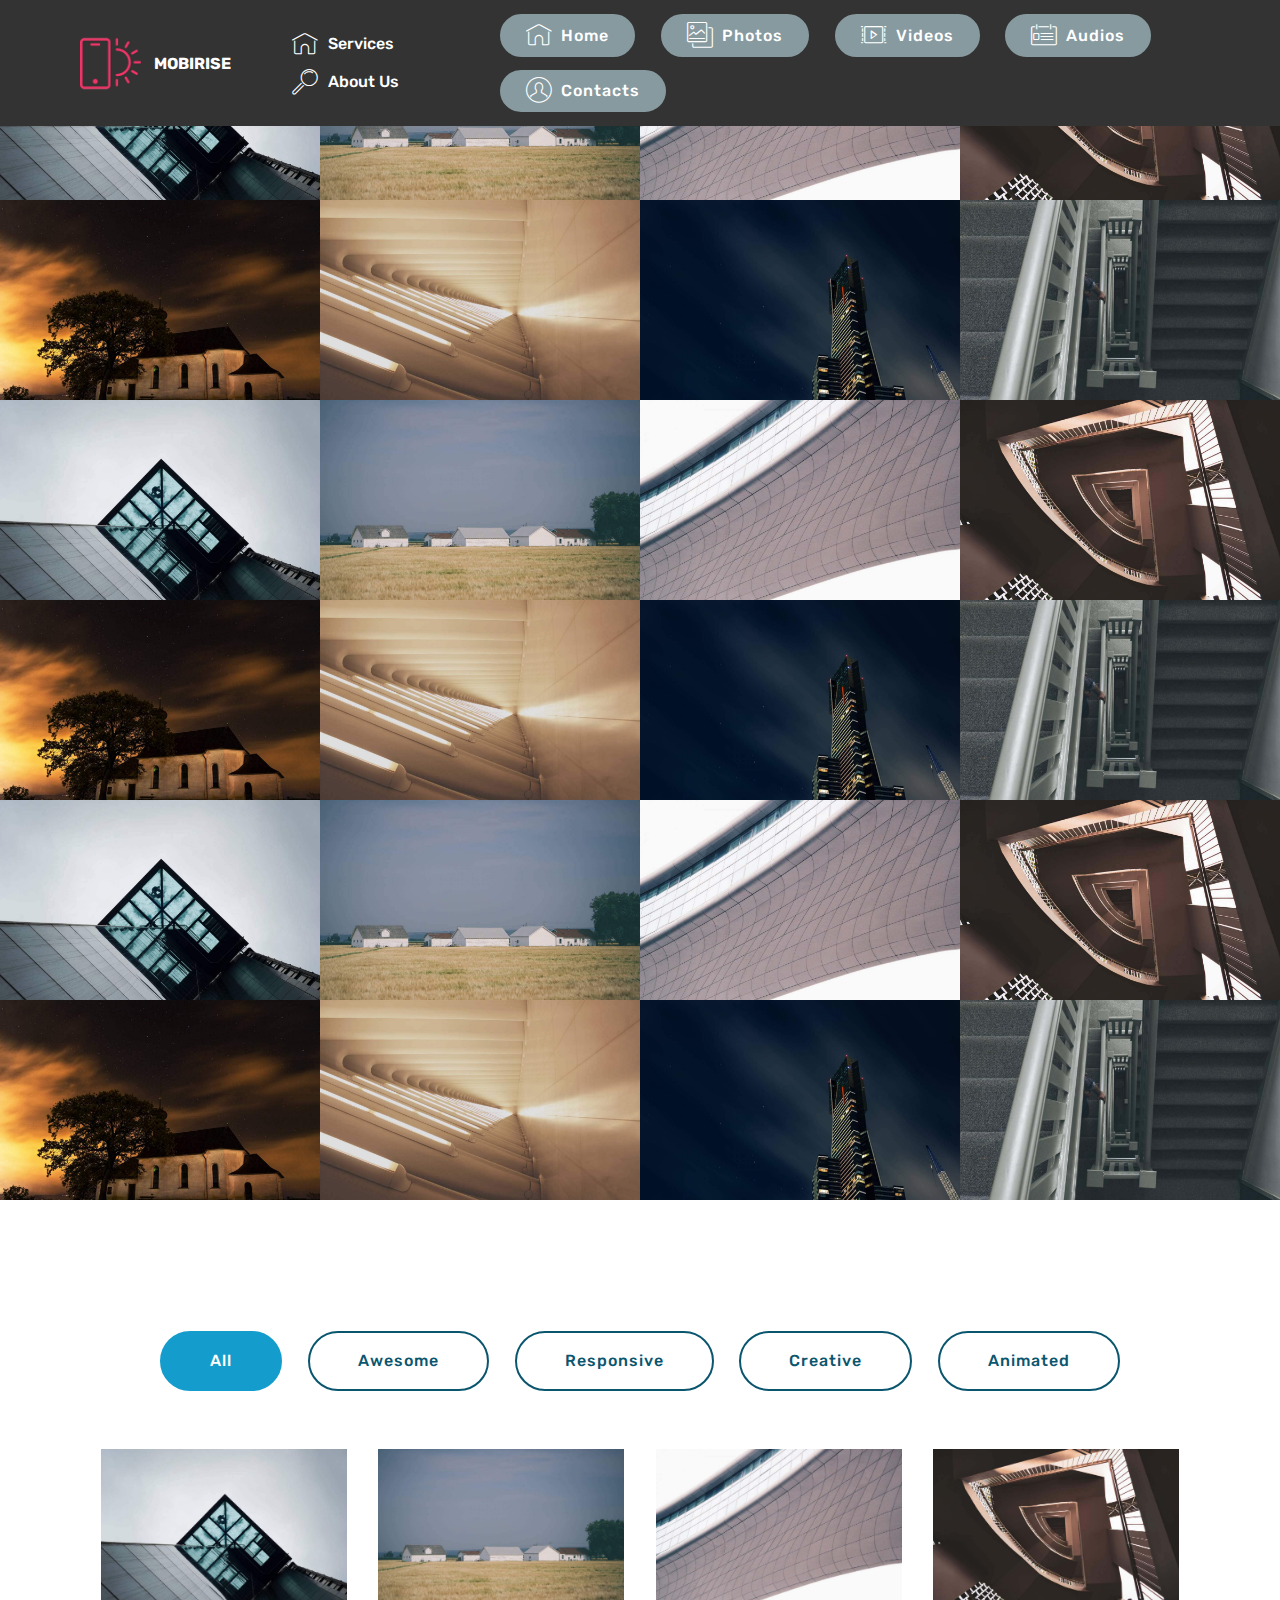
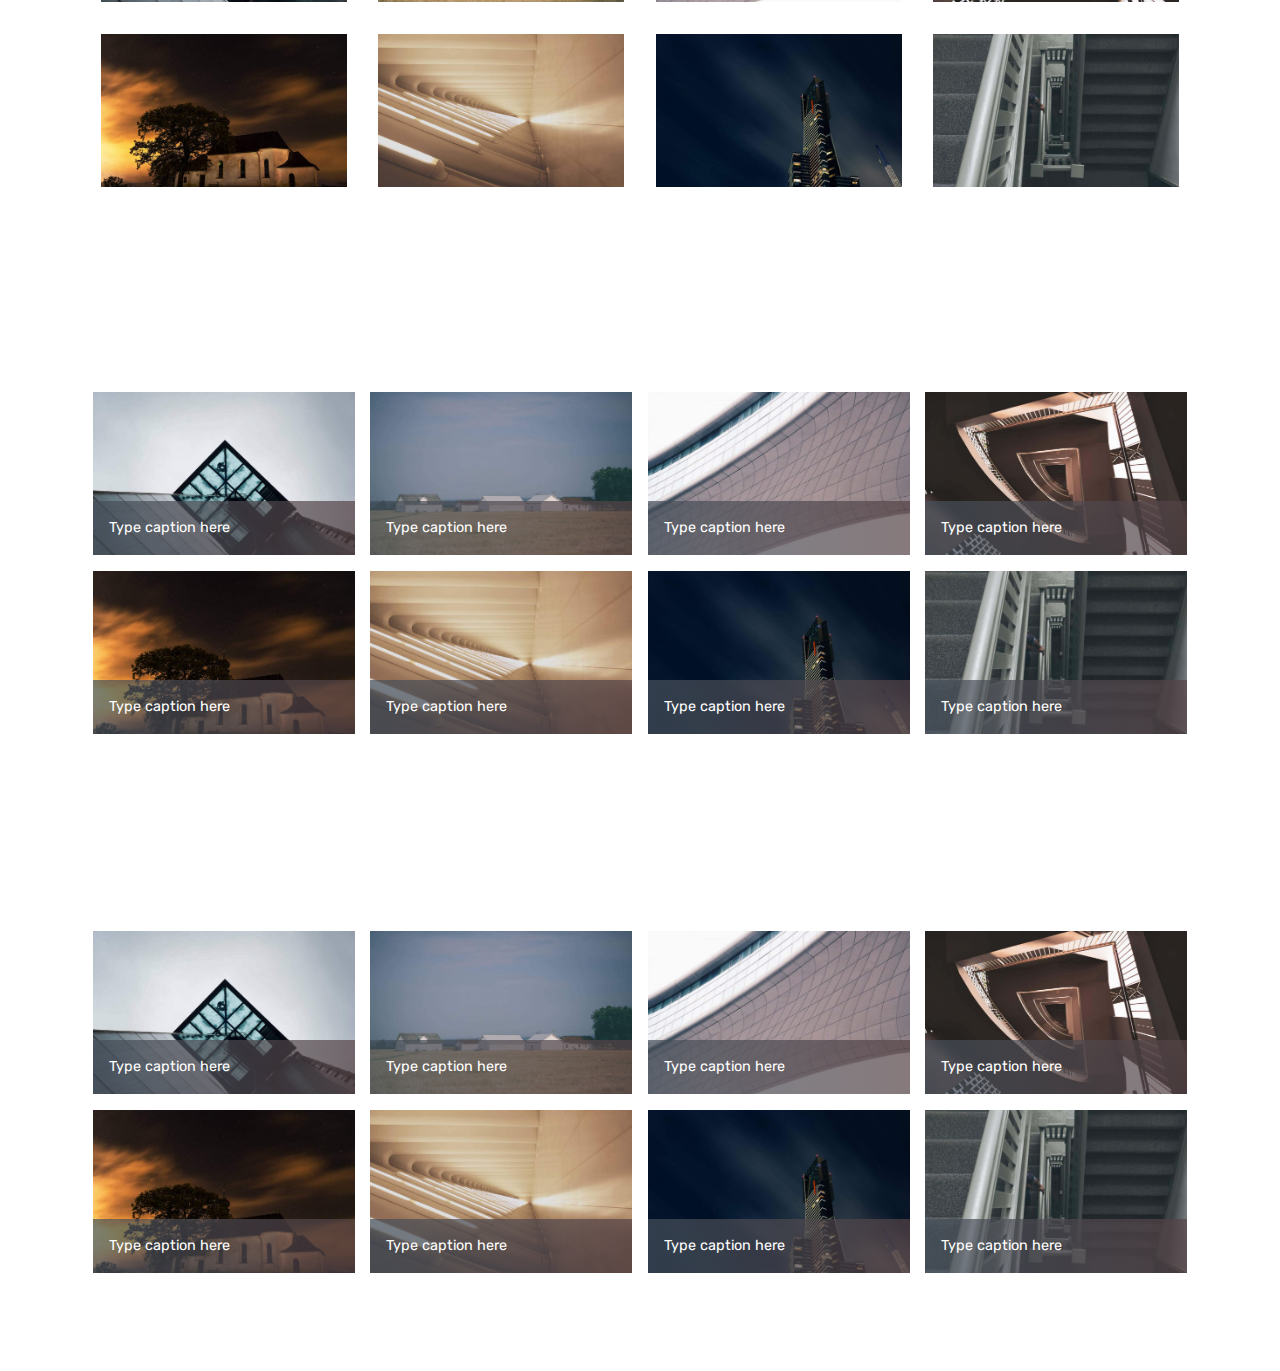
==== commit d2b26d28: "create github pages" ====
--- a/page1.html
+++ b/page1.html
@@ -43,23 +43,39 @@
                          <img src="assets/images/logo2.png" alt="Mobirise" style="height: 3.8rem;">
                     </a>
                 </span>
-                <span class="navbar-caption-wrap"><a class="navbar-caption text-white display-4" href="https://mobirise.com">
-                        JB Productions</a></span>
+                <span class="navbar-caption-wrap">
+                    <a class="navbar-caption text-white display-4" href="https://mobirise.com">
+                        MOBIRISE
+                    </a>
+                </span>
             </div>
         </div>
         <div class="collapse navbar-collapse" id="navbarSupportedContent">
-            
-            <div class="navbar-buttons mbr-section-btn"><a class="btn btn-sm btn-warning display-4" href="https://mobirise.com"><span class="mbri-home mbr-iconfont mbr-iconfont-btn"></span>
-                    Home</a> <a class="btn btn-sm btn-warning display-4" href="https://mobirise.com"><span class="mbri-photos mbr-iconfont mbr-iconfont-btn"></span>
-                    Photos</a> <a class="btn btn-sm btn-warning display-4" href="https://mobirise.com"><span class="mbri-video-play mbr-iconfont mbr-iconfont-btn"></span>
-                    Videos</a> <a class="btn btn-sm btn-warning display-4" href="https://mobirise.com"><span class="mbri-contact-form mbr-iconfont mbr-iconfont-btn"></span>
-                    Audios</a>   <a class="btn btn-sm btn-warning display-4" href="https://mobirise.com"><span class="mbri-user mbr-iconfont mbr-iconfont-btn"></span>
+            <ul class="navbar-nav nav-dropdown" data-app-modern-menu="true">
+                <li class="nav-item">
+                    <a class="nav-link link text-white display-4" href="https://mobirise.com">
+                        <span class="mbri-home mbr-iconfont mbr-iconfont-btn"></span>
+                        Services
+                    </a>
+                </li>
+                <li class="nav-item">
+                    <a class="nav-link link text-white display-4" href="https://mobirise.com">
+                        <span class="mbri-search mbr-iconfont mbr-iconfont-btn"></span>
+                        About Us
+                    </a>
+                </li>
+            </ul>
+            <div class="navbar-buttons mbr-section-btn"><a class="btn btn-sm btn-warning display-4" href="index.html"><span class="mbri-home mbr-iconfont mbr-iconfont-btn"></span>
+                    Home</a> <a class="btn btn-sm btn-warning display-4" href="page1.html"><span class="mbri-photos mbr-iconfont mbr-iconfont-btn"></span>
+                    Photos</a> <a class="btn btn-sm btn-warning display-4" href="page2.html"><span class="mbri-video-play mbr-iconfont mbr-iconfont-btn"></span>
+                    Videos</a> <a class="btn btn-sm btn-warning display-4" href="page3.html"><span class="mbri-contact-form mbr-iconfont mbr-iconfont-btn"></span>
+                    Audios</a>   <a class="btn btn-sm btn-warning display-4" href="page4.html"><span class="mbri-user mbr-iconfont mbr-iconfont-btn"></span>
                     Contacts</a></div>
         </div>
     </nav>
 </section>
 
-<section class="engine"><a href="https://mobiri.se/r">free bootstrap template</a></section><section class="mbr-gallery mbr-slider-carousel cid-rltou3qtT7" id="gallery3-f">
+<section class="engine"><a href="https://mobiri.se/x">css templates</a></section><section class="mbr-gallery mbr-slider-carousel cid-rltou3qtT7" id="gallery3-f">
 
     
 
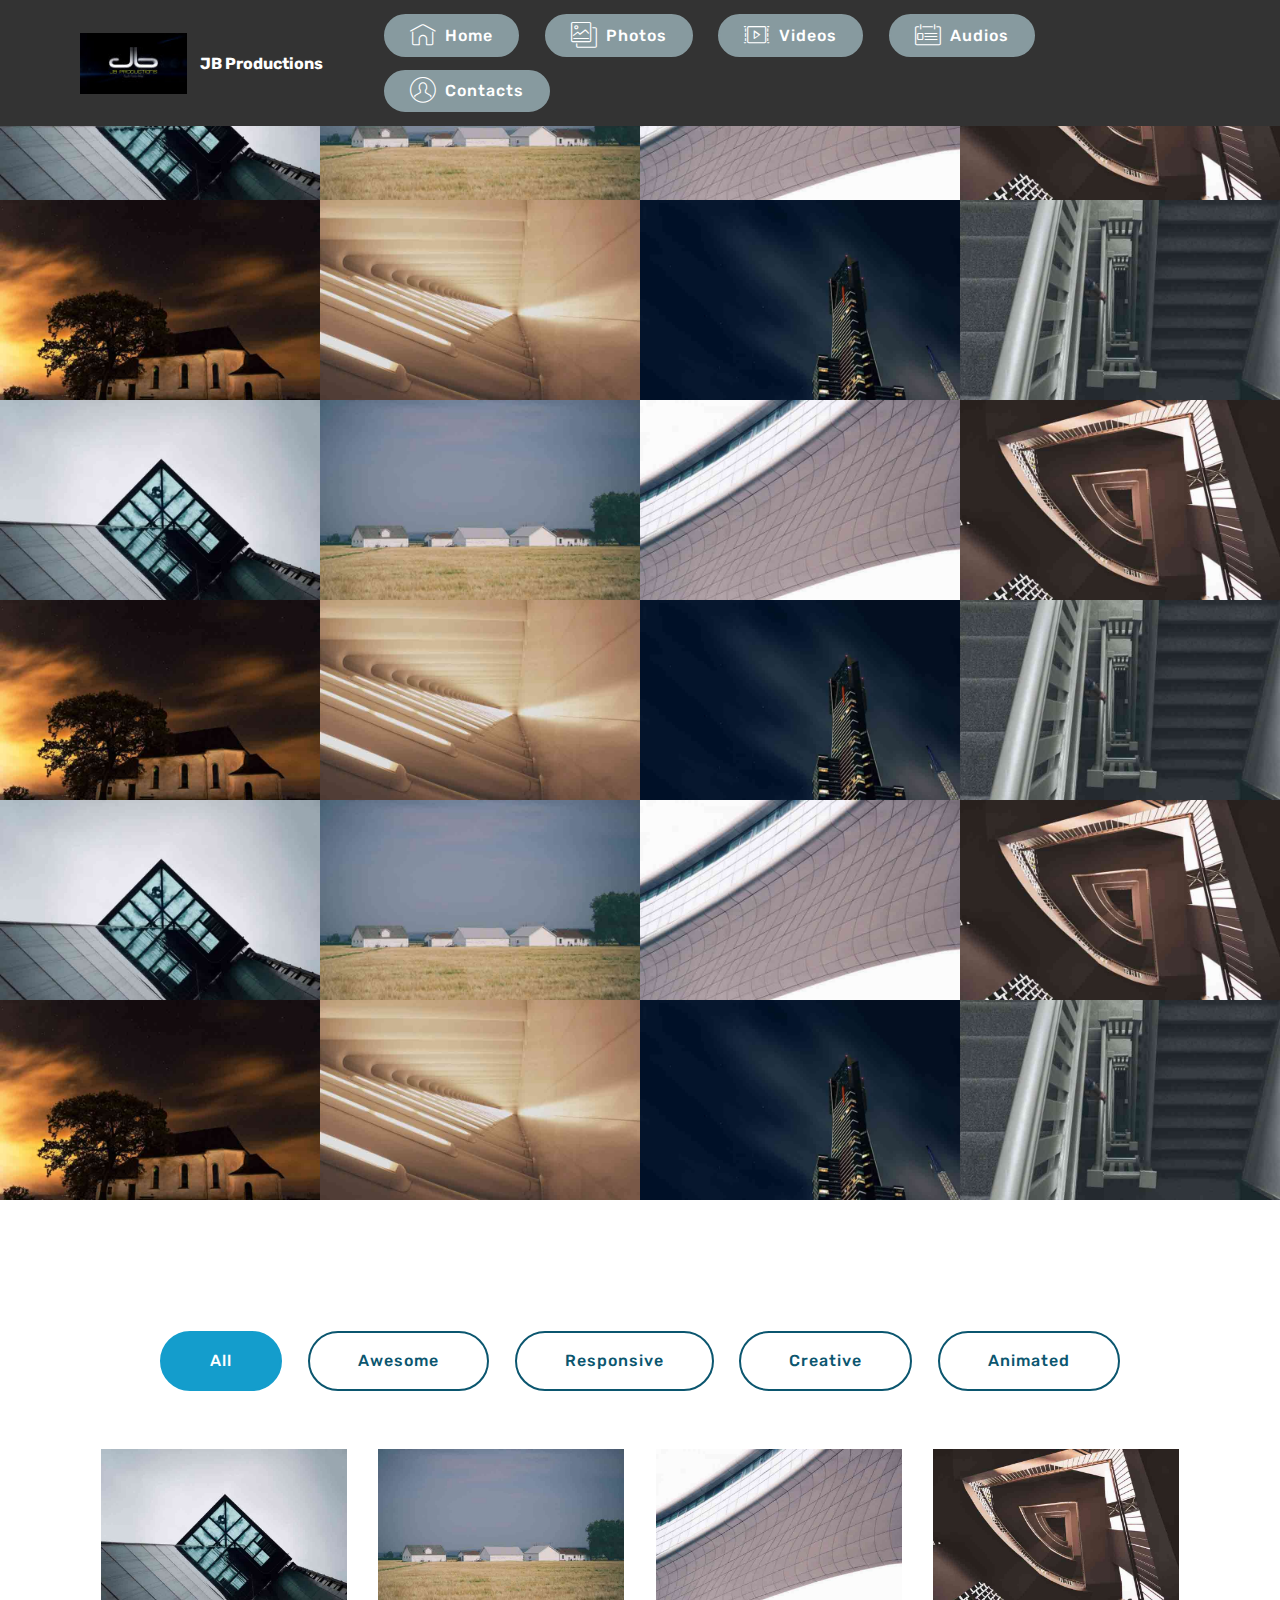
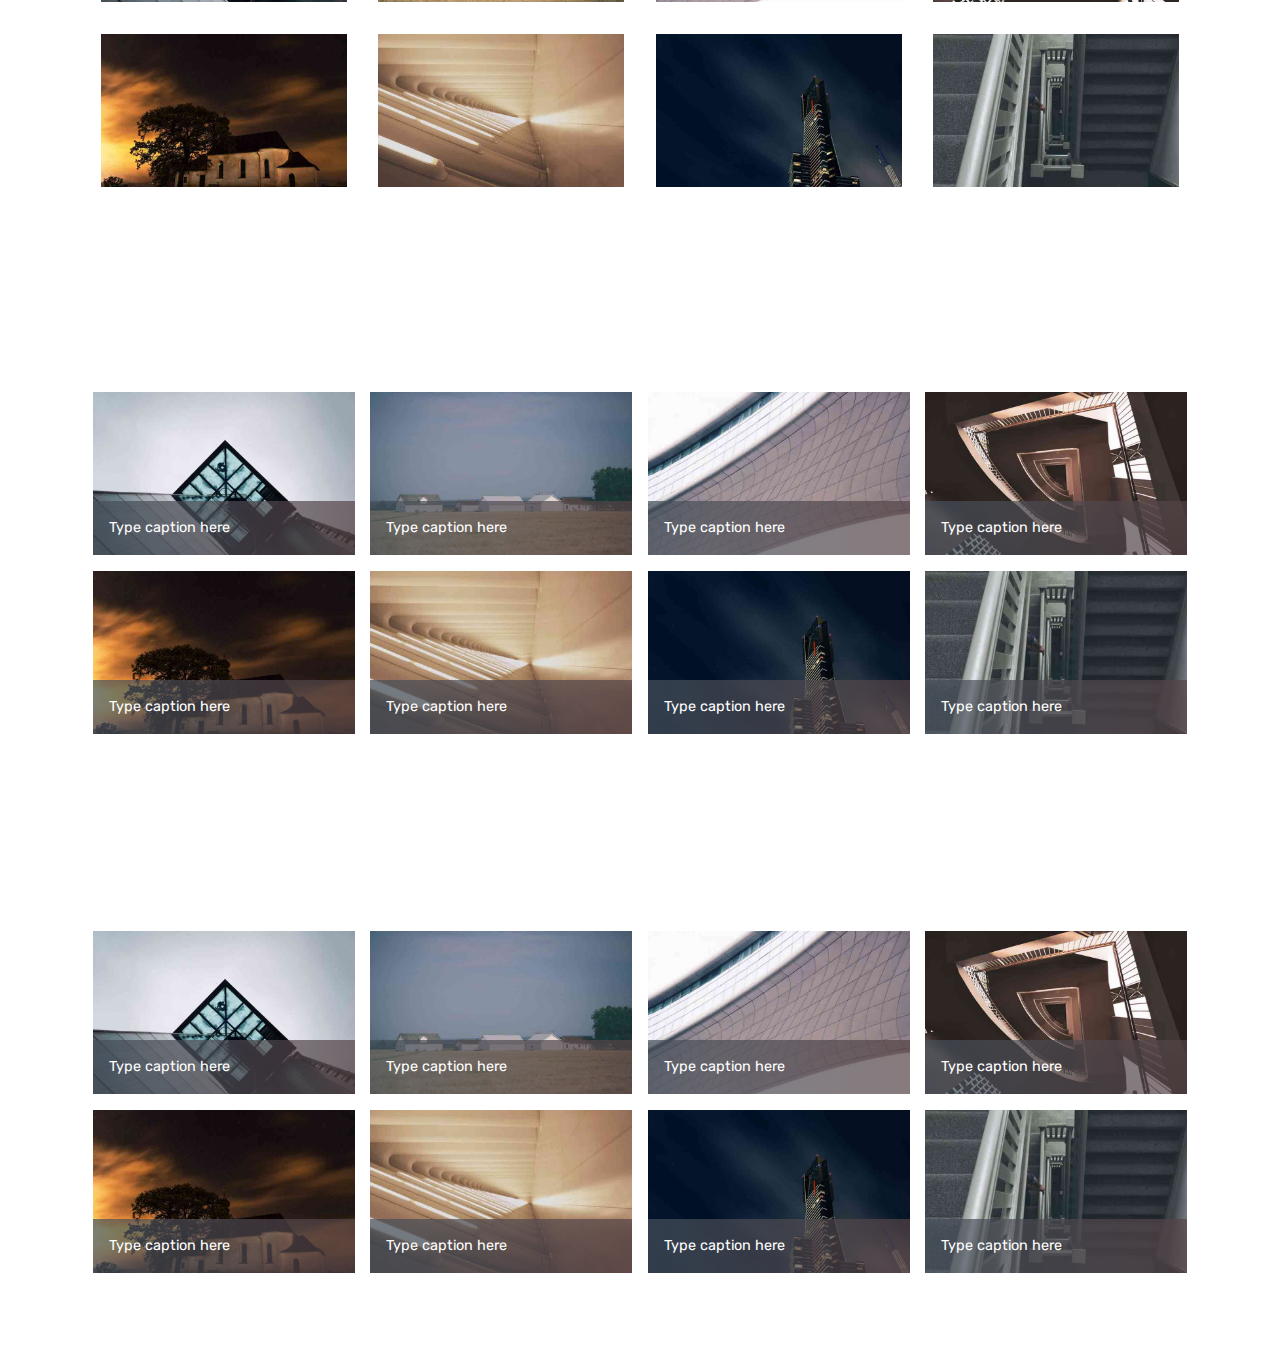
==== commit 384d4d03: "create github pages" ====
--- a/page1.html
+++ b/page1.html
@@ -1,16 +1,18 @@
 <!DOCTYPE html>
-<html >
+<html  >
 <head>
-  <!-- Site made with Mobirise Website Builder v4.8.2, https://mobirise.com -->
+  <!-- Site made with Mobirise Website Builder v4.9.7, https://mobirise.com -->
   <meta charset="UTF-8">
   <meta http-equiv="X-UA-Compatible" content="IE=edge">
-  <meta name="generator" content="Mobirise v4.8.2, mobirise.com">
+  <meta name="generator" content="Mobirise v4.9.7, mobirise.com">
   <meta name="viewport" content="width=device-width, initial-scale=1, minimum-scale=1">
   <link rel="shortcut icon" href="assets/images/logo-2-128x128.png" type="image/x-icon">
   <meta name="description" content="Website Creator Description">
+  
   <title>Photos</title>
   <link rel="stylesheet" href="assets/web/assets/mobirise-icons/mobirise-icons.css">
   <link rel="stylesheet" href="assets/tether/tether.min.css">
+  <link rel="stylesheet" href="assets/soundcloud-plugin/style.css">
   <link rel="stylesheet" href="assets/bootstrap/css/bootstrap.min.css">
   <link rel="stylesheet" href="assets/bootstrap/css/bootstrap-grid.min.css">
   <link rel="stylesheet" href="assets/bootstrap/css/bootstrap-reboot.min.css">
@@ -40,31 +42,15 @@
             <div class="navbar-brand">
                 <span class="navbar-logo">
                     <a href="https://mobirise.com">
-                         <img src="assets/images/logo2.png" alt="Mobirise" style="height: 3.8rem;">
+                         <img src="assets/images/logo-3-122x69.jpg" alt="Mobirise" title="" style="height: 3.8rem;">
                     </a>
                 </span>
-                <span class="navbar-caption-wrap">
-                    <a class="navbar-caption text-white display-4" href="https://mobirise.com">
-                        MOBIRISE
-                    </a>
-                </span>
+                <span class="navbar-caption-wrap"><a class="navbar-caption text-white display-4" href="index.html">
+                        JB Productions</a></span>
             </div>
         </div>
         <div class="collapse navbar-collapse" id="navbarSupportedContent">
-            <ul class="navbar-nav nav-dropdown" data-app-modern-menu="true">
-                <li class="nav-item">
-                    <a class="nav-link link text-white display-4" href="https://mobirise.com">
-                        <span class="mbri-home mbr-iconfont mbr-iconfont-btn"></span>
-                        Services
-                    </a>
-                </li>
-                <li class="nav-item">
-                    <a class="nav-link link text-white display-4" href="https://mobirise.com">
-                        <span class="mbri-search mbr-iconfont mbr-iconfont-btn"></span>
-                        About Us
-                    </a>
-                </li>
-            </ul>
+            
             <div class="navbar-buttons mbr-section-btn"><a class="btn btn-sm btn-warning display-4" href="index.html"><span class="mbri-home mbr-iconfont mbr-iconfont-btn"></span>
                     Home</a> <a class="btn btn-sm btn-warning display-4" href="page1.html"><span class="mbri-photos mbr-iconfont mbr-iconfont-btn"></span>
                     Photos</a> <a class="btn btn-sm btn-warning display-4" href="page2.html"><span class="mbri-video-play mbr-iconfont mbr-iconfont-btn"></span>
@@ -75,7 +61,7 @@
     </nav>
 </section>
 
-<section class="engine"><a href="https://mobiri.se/x">css templates</a></section><section class="mbr-gallery mbr-slider-carousel cid-rltou3qtT7" id="gallery3-f">
+<section class="engine"><a href="https://mobirise.info/t">free amp template</a></section><section class="mbr-gallery mbr-slider-carousel cid-rltou3qtT7" id="gallery3-f">
 
     
 
@@ -140,13 +126,13 @@
   <script src="assets/popper/popper.min.js"></script>
   <script src="assets/tether/tether.min.js"></script>
   <script src="assets/bootstrap/js/bootstrap.min.js"></script>
+  <script src="assets/dropdown/js/script.min.js"></script>
+  <script src="assets/vimeoplayer/jquery.mb.vimeo_player.js"></script>
   <script src="assets/smoothscroll/smooth-scroll.js"></script>
-  <script src="assets/dropdown/js/script.min.js"></script>
-  <script src="assets/touchswipe/jquery.touch-swipe.min.js"></script>
-  <script src="assets/vimeoplayer/jquery.mb.vimeo_player.js"></script>
-  <script src="assets/bootstrapcarouselswipe/bootstrap-carousel-swipe.js"></script>
   <script src="assets/masonry/masonry.pkgd.min.js"></script>
   <script src="assets/imagesloaded/imagesloaded.pkgd.min.js"></script>
+  <script src="assets/bootstrapcarouselswipe/bootstrap-carousel-swipe.js"></script>
+  <script src="assets/touchswipe/jquery.touch-swipe.min.js"></script>
   <script src="assets/theme/js/script.js"></script>
   <script src="assets/gallery/player.min.js"></script>
   <script src="assets/gallery/script.js"></script>
--- a/assets/soundcloud-plugin/style.css
+++ b/assets/soundcloud-plugin/style.css
@@ -0,0 +1,57 @@
+.addons-container {
+  position: relative;
+  margin-left: auto;
+  margin-right: auto;
+  padding-right: 15px;
+  padding-left: 15px; }
+  @media (min-width: 576px) {
+    .addons-container {
+      padding-right: 15px;
+      padding-left: 15px; } }
+  @media (min-width: 768px) {
+    .addons-container {
+      padding-right: 15px;
+      padding-left: 15px; } }
+  @media (min-width: 992px) {
+    .addons-container {
+      padding-right: 15px;
+      padding-left: 15px; } }
+  @media (min-width: 1200px) {
+    .addons-container {
+      padding-right: 15px;
+      padding-left: 15px; } }
+  @media (min-width: 576px) {
+    .addons-container {
+      width: 540px;
+      max-width: 100%; } }
+  @media (min-width: 768px) {
+    .addons-container {
+      width: 720px;
+      max-width: 100%; } }
+  @media (min-width: 992px) {
+    .addons-container {
+      width: 960px;
+      max-width: 100%; } }
+  @media (min-width: 1200px) {
+    .addons-container {
+      width: 1140px;
+      max-width: 100%; } }
+
+.addons-container-inner{
+    position: relative;
+    width: 100%;
+    min-height: 1px;
+    padding-right: 15px;
+    padding-left: 15px;
+}
+@media (min-width: 567px) {
+    .addons-container-inner{
+        -ms-flex: 0 0 66.666667%;
+        flex: 0 0 66.666667%;
+        max-width: 66.666667%;
+    }
+}
+.addons-row{
+    display: flex;
+    justify-content:center;
+}